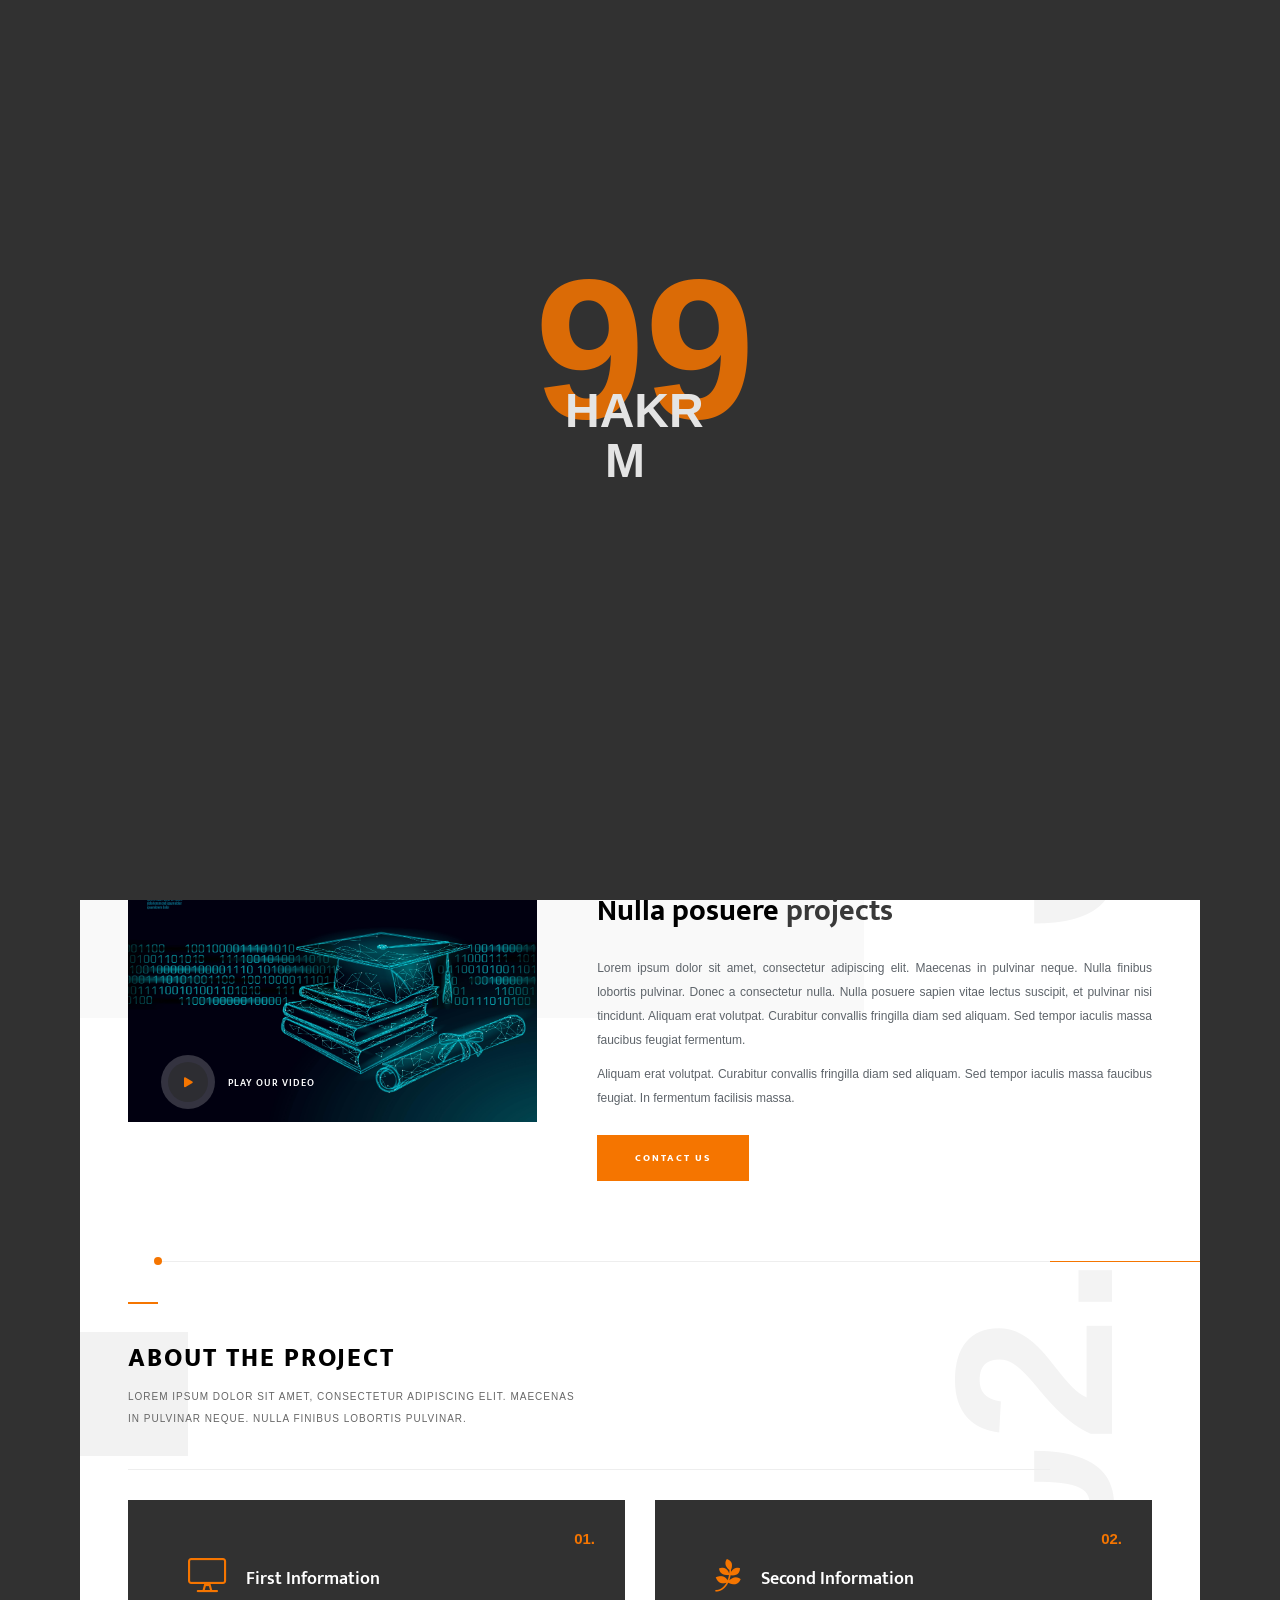
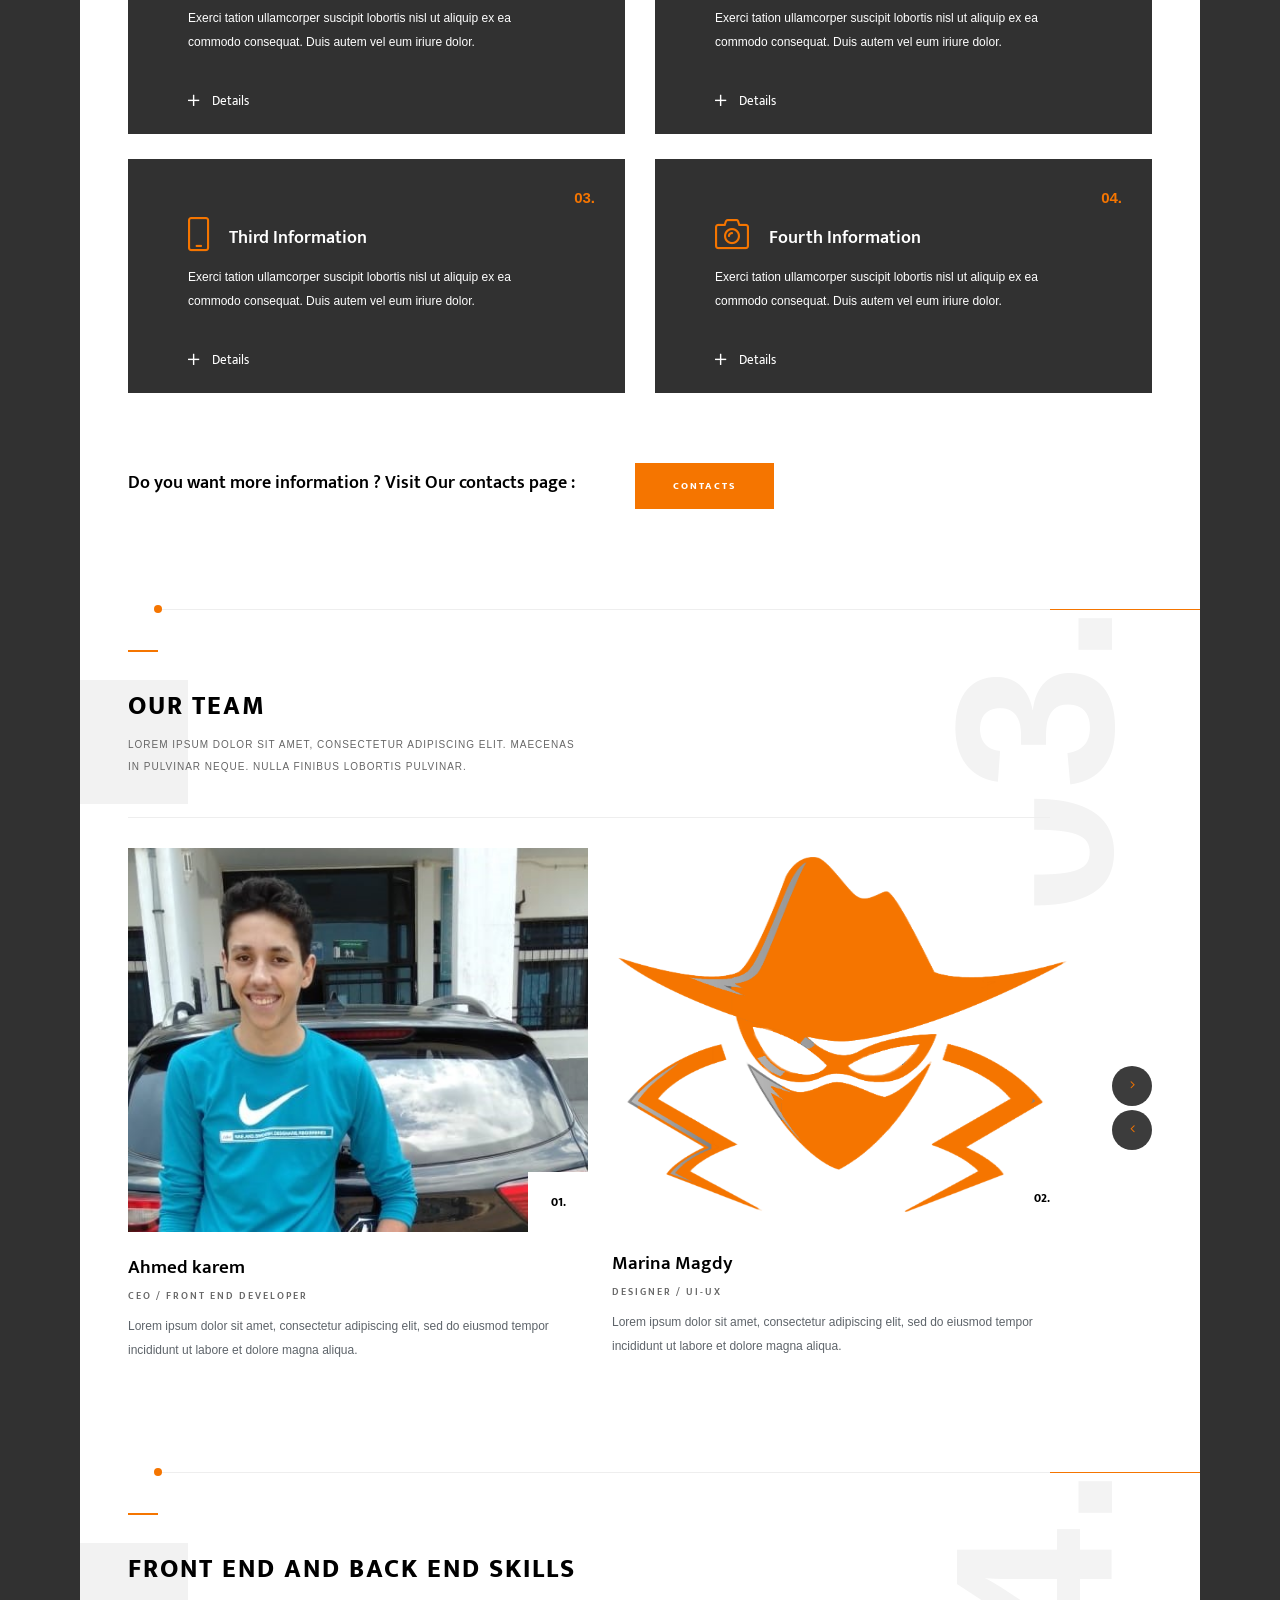
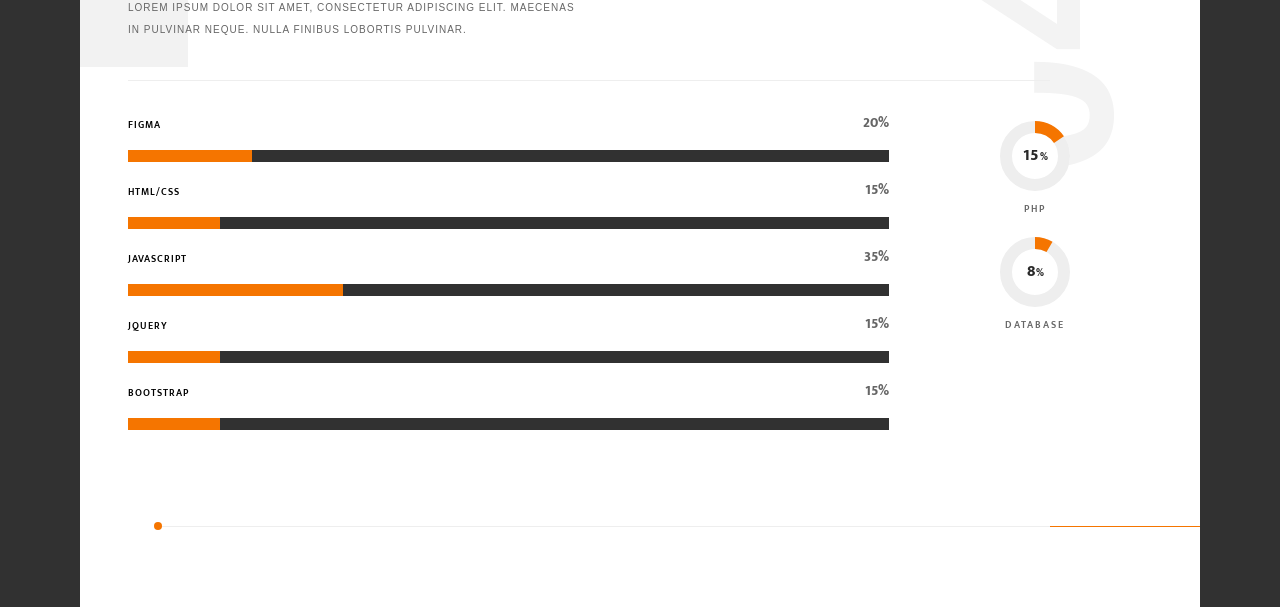
==== about.html @ 306ebce0 "Add files via upload" ====
<!DOCTYPE HTML>
<html lang="en">
    <head>
        <meta charset="UTF-8">
        
        <title>HAKR-M - About</title>
        
        <meta name="viewport" content="width=device-width, initial-scale=1.0, minimum-scale=1.0, maximum-scale=1.0, user-scalable=no">
        
        <meta name="robots" content="index, follow"/>
        
        <meta name="keywords" content=""/>
        
        <meta name="description" content=""/>
        
        <link type="text/css" rel="stylesheet" href="css/plugins.css">
        
        <link type="text/css" rel="stylesheet" href="css/style.css">
        
        <link type="text/css" rel="stylesheet" href="css/color.css">
        
        <link rel="shortcut icon" href="images/logomain.png">
    </head>
    <body>
        <div class="loader">
            <div class="loading-text-container "><span class="loading-text">HAKR<strong>&nbsp;&nbsp;&nbsp;M</strong></span> <span class="loader_count">0</span></div>
            <div class="loader-anim"></div>
            <div class="loader-anim2 color-bg"></div>
        </div>
        <div id="main">
            <header class="main-header">
                <a href="index.html" class="ajax logo-holder"><img src="images/LOGOUP.png" alt=""></a>
                <div class="nav-button but-hol">
                    <span  class="ncs"></span>
                    <span class="nos"></span>
                    <span class="nbs"></span>
                    <div class="menu-button-text">Menu</div>
                </div>
                <div class="header-contacts">
                    <ul>
                        <li><span>01. Call </span> <a href="tel:+201128120374">+201128120374</a></li>
                        <li><span>02. Write </span> <a href="mailto:name@gmail.com">hakrm@gmail.com</a></li>
                    </ul>
                    <a href="contacts.html" class="ajax contacts-btn">Get in touch</a>
                </div>
            </header>
            <aside class="left-header">
                <span class="lh_dec color-bg"></span>
                <div class="left-header_social">
                    <ul >
                        <li><a href="#" target="_blank"><i class="fab fa-facebook-f"></i></a></li>
                        <li><a href="#" target="_blank"><i class="fab fa-instagram"></i></a></li>
                        <li><a href="#" target="_blank"><i class="fab fa-twitter"></i></a></li>
                        <li><a href="#" target="_blank"><i class="fab fa-whatsapp"></i></a></li>
                    </ul>
                </div>
            </aside>
            <div class="share-btn showshare color-bg"><span>Share <i class="fal fa-plus"></i></span></div>
            <div class="hc_dec_color">
                <div class="page-subtitle"><span></span></div>
            </div>
            <div id="wrapper">
                <div class="nav-holder">
                    <div class="nav-holder-wrap but-hol">
                        <div class="nav-container fl-wrap">
                            <nav class="nav-inner" id="menu">
                                <ul>
                                    <li><a href="index.html">Home</a></li>
                                    <li><a href="about.html" class="act-link">About</a></li>
                                    <li><a href="contacts.html">Contacts</a></li>
                                    <li><a href="log%2520in/login.html">log in</a></li>
                                </ul>
                            </nav>
                        </div>
                        <div class="nav-footer"><span>&#169; HAKRM 2020  /  All rights reserved. </span></div>
                        <div class="nav-holder-wrap_line"></div>
                        <div class="nav-holder-wrap_dec"></div>
                    </div>
                </div>
                <div class="nav-overlay"></div> 
                <div class="content"  data-pagetitle="about HAKR-M">
                    <div class="page-scroll-nav">
                        <nav class="scroll-init page-scroll-nav_wrap">
                            <ul class="no-list-style init_hidden_filter">
                                <li><a class="scroll-link fbgs act-sec" href="#sec1" data-bgtext="01"><span>About</span></a></li>
                                <li><a class="scroll-link fbgs" href="#sec2" data-bgtext="02"><span>Project</span></a></li>
                                <li><a class="scroll-link fbgs" href="#sec3" data-bgtext="03"><span>Team</span></a></li>
                                <li><a class="scroll-link fbgs" href="#sec4" data-bgtext="04"><span>Skills</span></a></li>
                            </ul>
                            <div class="psn_button act-filter"><i class="fal fa-sort"></i> FIlter </div>
                        </nav>
                    </div>                
                    <div class="hero-section-dec color-bg">
                        <div class="progress-indicator">
                            <svg xmlns="http://www.w3.org/2000/svg"
                                viewBox="-1 -1 34 34">
                                <circle cx="16" cy="16" r="15.9155" class="progress-bar__background" />
                                <circle cx="16" cy="16" r="15.9155" class="progress-bar__progress js-progress-bar" />
                            </svg>
                        </div>
                    </div>
                    <div class="fixed-column-wrap">
                        <div class="pr-bg"></div>
                        <div class="fixed-column-wrap-content">
                            <div class="slideshow-container">
                                <div class="slideshow-container_wrap fl-wrap full-height">
                                    <div class="swiper-container">
                                        <div class="swiper-wrapper">
                                            <div class="swiper-slide">
                                                <div class="ms-item_fs fl-wrap">
                                                    <div class="bg par-elem"  data-bg="images/Back/1.jpg"  ></div>
                                                </div>
                                            </div>
                                            <div class="swiper-slide ">
                                                <div class="ms-item_fs fl-wrap">
                                                    <div class="bg par-elem"  data-bg="images/Back/2.jpg"></div>
                                                </div>
                                            </div>
                                            <div class="swiper-slide">
                                                <div class="ms-item_fs fl-wrap">
                                                    <div class="bg par-elem"  data-bg="images/Back/3.jpg"></div>
                                                </div>
                                            </div>
                                        </div>
                                    </div>
                                </div>
                            </div>
                            <div class="overlay"></div>
                            <div class="progress-bar-wrap bot-element">
                                <div class="progress-bar"></div>
                            </div>
                            <div class="fixed-column-wrap_title first-tile_load">
                                <h2>About<br> HAKR-M</h2>
                                <p>Lorem ipsum dolor sit amet, consectetur adipiscing elit. Maecenas in pulvinar neque. Nulla finibus lobortis pulvinar.</p>
                            </div>
                            <div class="fixed-column-dec"></div>
                            <div class="scroll-notifer">Scroll Down  </div>
                            <div class="section-counter">
                                <div class="sc_current"><span>01</span></div>
                                <div class="sc_total"></div>
                            </div>
                            <div class="fcwc-pagination fcwc-wrap"></div>
                        </div>                                   
                    </div>
                    <div class="column-wrap">
                        <div class="column-wrap-container fl-wrap">
                            <div class="col-wc_dec"></div>
                            <section class="scroll_sec" id="sec1">
                                <div class="container">
                                    <div class="section-title">
                                        <h3>Some   Words About HAKR-M  </h3>
                                        <p>Lorem ipsum dolor sit amet, consectetur adipiscing elit. Maecenas in pulvinar neque. Nulla finibus lobortis pulvinar.  </p>
                                    </div>
                                    <div class="row">
                                        <div class="col-sm-5">
                                            <div class="dec-img   fl-wrap">
                                                <img src="images/Back/1.jpg" class="respimg" alt="">
                                                <a class="video_link image-popup" href="https://youtu.be/vxvva4Rbt2M"><i class="fas fa-play"></i><span>Play Our video</span></a>
                                            </div>
                                        </div>
                                        <div class="col-sm-7">
                                            <div class="main-about fl-wrap">
                                                <h2>Lorem ipsum dolor sit amet, consectetur <br><span> Nulla posuere</span>  projects</h2>
                                                <p>Lorem ipsum dolor sit amet, consectetur adipiscing elit. Maecenas in pulvinar neque. Nulla finibus lobortis pulvinar. Donec a consectetur nulla. Nulla posuere sapien vitae lectus suscipit, et pulvinar nisi tincidunt. Aliquam erat volutpat. Curabitur convallis fringilla diam sed aliquam. Sed tempor iaculis massa faucibus feugiat fermentum.</p>
                                                <p> Aliquam erat volutpat. Curabitur convallis fringilla diam sed aliquam. Sed tempor iaculis massa faucibus feugiat. In fermentum facilisis massa.</p>
                                                <a href="contacts.html" class="btn ajax  color-bg  fl-btn"><span>Contact Us</span></a>
                                            </div>
                                        </div>
                                    </div>
                                </div>
                                <div class="section-number"> <span>0</span>1. </div>
                            </section>
                            <div class="section-separator fl-wrap"><span></span></div>
                            <section class="scroll_sec" id="sec2">
                                <div class="container">
                                    <div class="section-title">
                                        <h3>About The Project</h3>
                                        <p>Lorem ipsum dolor sit amet, consectetur adipiscing elit. Maecenas in pulvinar neque. Nulla finibus lobortis pulvinar.  </p>
                                    </div>
                                    <div class="process-wrap fl-wrap">
                                        <div class="row">
                                            <div class=" col-sm-6">
                                                <div class="process-details">
                                                    <span class="pd-icon">
                                                    <i class="fal fa-desktop"></i>
                                                    </span>
                                                    <h4>First Information</h4>
                                                    <div class="clearfix"></div>
                                                    <p>Exerci tation ullamcorper suscipit lobortis nisl ut aliquip ex ea commodo consequat. Duis autem vel eum iriure dolor.</p>
                                                    <span class="process-numder">01.</span>
                                                    <div class="show-phdc"><i class="fal fa-plus"></i> <span>Details</span></div>
                                                    <div class="proces-details-content">
                                                        <div class="close-hidden_pdc"><i class="fal fa-times"></i></div>
                                                        <div class="proces-details-content-wrap">
                                                            <ul class="pdcw_list fl-wrap">
                                                                <li>Home</li>
                                                                <li>About</li>
                                                                <li>First Information</li>
                                                            </ul>
                                                            <p>Cras mattis iudicium purus sit amet fermentum at nos hinc posthac, sitientis piros afros. Lorem ipsum dolor sit amet, consectetur adipisici elit, petierunt uti sibi concilium totius Galliae in diem sed eius mod tempor incidunt ut labore et dolore magna aliqua. Pellentesque habitant morbi tristique senectus et netus piros labore et dolore magna.</p>
                                                        </div>
                                                    </div>
                                                </div>
                                            </div>
                                            <div class=" col-sm-6">
                                                <div class="process-details">
                                                    <span class="pd-icon">
                                                    <i class="fab fa-pagelines"></i>
                                                    </span>
                                                    <h4>Second Information</h4>
                                                    <div class="clearfix"></div>
                                                    <p>Exerci tation ullamcorper suscipit lobortis nisl ut aliquip ex ea commodo consequat. Duis autem vel eum iriure dolor.</p>
                                                    <span class="process-numder">02.</span>
                                                    <div class="show-phdc"><i class="fal fa-plus"></i> <span>Details</span></div>
                                                    <div class="proces-details-content">
                                                        <div class="close-hidden_pdc"><i class="fal fa-times"></i></div>
                                                        <div class="proces-details-content-wrap">
                                                            <ul class="pdcw_list fl-wrap">
                                                                <li>Home</li>
                                                                <li>About</li>
                                                                <li>Second Information</li>
                                                            </ul>
                                                            <p>Cras mattis iudicium purus sit amet fermentum at nos hinc posthac, sitientis piros afros. Lorem ipsum dolor sit amet, consectetur adipisici elit, petierunt uti sibi concilium totius Galliae in diem sed eius mod tempor incidunt ut labore et dolore magna aliqua. Pellentesque habitant morbi tristique senectus et netus piros labore et dolore magna.</p>
                                                        </div>
                                                    </div>
                                                </div>
                                            </div>
                                            <div class=" col-sm-6">
                                                <div class="process-details">
                                                    <span class="pd-icon">
                                                    <i class="fal fa-mobile-android"></i>
                                                    </span>
                                                    <h4>Third Information</h4>
                                                    <div class="clearfix"></div>
                                                    <p>Exerci tation ullamcorper suscipit lobortis nisl ut aliquip ex ea commodo consequat. Duis autem vel eum iriure dolor.</p>
                                                    <span class="process-numder">03.</span>
                                                    <div class="show-phdc"><i class="fal fa-plus"></i> <span>Details</span></div>
                                                    <div class="proces-details-content">
                                                        <div class="close-hidden_pdc"><i class="fal fa-times"></i></div>
                                                        <div class="proces-details-content-wrap">
                                                            <ul class="pdcw_list fl-wrap">
                                                                <li>Home</li>
                                                                <li>About</li>
                                                                <li>Third Information</li>
                                                            </ul>
                                                            <p>Cras mattis iudicium purus sit amet fermentum at nos hinc posthac, sitientis piros afros. Lorem ipsum dolor sit amet, consectetur adipisici elit, petierunt uti sibi concilium totius Galliae in diem sed eius mod tempor incidunt ut labore et dolore magna aliqua. Pellentesque habitant morbi tristique senectus et netus piros labore et dolore magna.</p>
                                                        </div>
                                                    </div>
                                                </div>
                                            </div>
                                            <div class=" col-sm-6">
                                                <div class="process-details">
                                                    <span class="pd-icon">
                                                    <i class="fal fa-camera-alt"></i>
                                                    </span>
                                                    <h4>Fourth Information</h4>
                                                    <div class="clearfix"></div>
                                                    <p>Exerci tation ullamcorper suscipit lobortis nisl ut aliquip ex ea commodo consequat. Duis autem vel eum iriure dolor.</p>
                                                    <span class="process-numder">04.</span>
                                                    <div class="show-phdc"><i class="fal fa-plus"></i> <span>Details</span></div>
                                                    <div class="proces-details-content">
                                                        <div class="close-hidden_pdc"><i class="fal fa-times"></i></div>
                                                        <div class="proces-details-content-wrap">
                                                            <ul class="pdcw_list fl-wrap">
                                                                <li>Home</li>
                                                                <li>About</li>
                                                                <li>Fourth Information</li>
                                                            </ul>
                                                            <p>Cras mattis iudicium purus sit amet fermentum at nos hinc posthac, sitientis piros afros. Lorem ipsum dolor sit amet, consectetur adipisici elit, petierunt uti sibi concilium totius Galliae in diem sed eius mod tempor incidunt ut labore et dolore magna aliqua. Pellentesque habitant morbi tristique senectus et netus piros labore et dolore magna.</p>
                                                        </div>
                                                    </div>
                                                </div>
                                            </div>
                                        </div>
                                    </div>                                      
                                    <div class="srv-link-text fl-wrap">
                                        <h4>Do you want more information ? Visit Our contacts page :  </h4>
                                        <a href="contacts.html" class="btn ajax color-bg  fl-btn"><span>Contacts</span></a>
                                    </div>
                                </div>
                                <div class="section-number"> <span>0</span>2. </div>
                            </section>
                            <div class="section-separator fl-wrap"><span></span></div>
                            <section class="scroll_sec" id="sec3">
                                <div class="container">
                                    <div class="section-title">
                                        <h3>Our Team</h3>
                                        <p>Lorem ipsum dolor sit amet, consectetur adipiscing elit. Maecenas in pulvinar neque. Nulla finibus lobortis pulvinar.  </p>
                                    </div>
                                    <div class="grid-carousel-wrap fl-wrap">
                                        <div class="grid-carousel fl-wrap">
                                            <div class="swiper-container">
                                                <div class="swiper-wrapper">
                                                    <div class="swiper-slide">
                                                        <div class="team-box">
                                                            <div class="team-photo">
                                                                <div class="overlay"></div>
                                                                <img src="images/team/karem.jpeg" alt="" class="respimg"> 	
                                                                <a href="#" class="team-contact_btn color-bg"><i class="fal fa-envelope"></i></a>
                                                                <div class="team-info-num">01.</div>
                                                                <ul class="team-social">
                                                                    <li><a href="#" target="_blank"><i class="fab fa-facebook-f"></i></a></li>
                                                                    <li><a href="#" target="_blank"><i class="fab fa-instagram"></i></a></li>
                                                                    <li><a href="#" target="_blank"><i class="fab fa-twitter"></i></a></li>
                                                                </ul>
                                                            </div>
                                                            <div class="team-info">
                                                                <h3>Ahmed karem</h3>
                                                                <h4>CEO / Front End Developer</h4>
                                                                <p>Lorem ipsum dolor sit amet, consectetur adipiscing elit, sed do eiusmod tempor incididunt ut labore et dolore magna aliqua.  </p>
                                                            </div>
                                                        </div>
                                                    </div>
                                                    <div class="swiper-slide">
                                                        <div class="team-box">
                                                            <div class="team-photo">
                                                                <div class="overlay"></div>
                                                                <img style="height: 380px;" src="images/team/logomain.png" alt="" class="respimg"> 
                                                                <a href="#" class="team-contact_btn color-bg"><i class="fal fa-envelope"></i></a>
                                                                <div class="team-info-num">02.</div>
                                                                <ul class="team-social">
                                                                    <li><a href="#" target="_blank"><i class="fab fa-facebook-f"></i></a></li>
                                                                    <li><a href="#" target="_blank"><i class="fab fa-instagram"></i></a></li>
                                                                    <li><a href="#" target="_blank"><i class="fab fa-twitter"></i></a></li>
                                                                </ul>
                                                            </div>
                                                            <div class="team-info">
                                                                <h3>Marina Magdy</h3>
                                                                <h4>Designer / UI-Ux</h4>
                                                                <p>Lorem ipsum dolor sit amet, consectetur adipiscing elit, sed do eiusmod tempor incididunt ut labore et dolore magna aliqua.  </p>
                                                            </div>
                                                        </div>
                                                    </div>
                                                    <div class="swiper-slide">
                                                        <div class="team-box">
                                                            <div class="team-photo">
                                                                <div class="overlay"></div>
                                                                <img style="height: 380px;" src="images/team/amr.jpeg" alt="" class="respimg"> 	
                                                                <a href="#" class="team-contact_btn color-bg"><i class="fal fa-envelope"></i></a>
                                                                <div class="team-info-num">03.</div>
                                                                <ul class="team-social">
                                                                    <li><a href="#" target="_blank"><i class="fab fa-facebook-f"></i></a></li>
                                                                    <li><a href="#" target="_blank"><i class="fab fa-instagram"></i></a></li>
                                                                    <li><a href="#" target="_blank"><i class="fab fa-twitter"></i></a></li>
                                                                </ul>
                                                            </div>
                                                            <div class="team-info">
                                                                <h3>Amr ElMeslmany</h3>
                                                                <h4>Developer / Front End Developer</h4>
                                                                <p>Lorem ipsum dolor sit amet, consectetur adipiscing elit, sed do eiusmod tempor incididunt ut labore et dolore magna aliqua.  </p>
                                                            </div>
                                                        </div>
                                                    </div>
                                                    <div class="swiper-slide">
                                                        <div class="team-box">
                                                            <div class="team-photo">
                                                                <div class="overlay"></div>
                                                                <img src="images/team/eid.jpeg" alt="" class="respimg"> 	
                                                                <a href="#" class="team-contact_btn color-bg"><i class="fal fa-envelope"></i></a>
                                                                <div class="team-info-num">03.</div>
                                                                <ul class="team-social">
                                                                    <li><a href="#" target="_blank"><i class="fab fa-facebook-f"></i></a></li>
                                                                    <li><a href="#" target="_blank"><i class="fab fa-instagram"></i></a></li>
                                                                    <li><a href="#" target="_blank"><i class="fab fa-twitter"></i></a></li>
                                                                </ul>
                                                            </div>
                                                            <div class="team-info">
                                                                <h3>Ahmed Eid</h3>
                                                                <h4>Developer / Back End Developer</h4>
                                                                <p>Lorem ipsum dolor sit amet, consectetur adipiscing elit, sed do eiusmod tempor incididunt ut labore et dolore magna aliqua.  </p>
                                                            </div>
                                                        </div>
                                                    </div>
                                                    <div class="swiper-slide">
                                                        <div class="team-box">
                                                            <div class="team-photo">
                                                                <div class="overlay"></div>
                                                                <img style="height: 380px;" src="images/team/logomain.png" alt="" class="respimg"> 	
                                                                <a href="#" class="team-contact_btn color-bg"><i class="fal fa-envelope"></i></a>
                                                                <div class="team-info-num">03.</div>
                                                                <ul class="team-social">
                                                                    <li><a href="#" target="_blank"><i class="fab fa-facebook-f"></i></a></li>
                                                                    <li><a href="#" target="_blank"><i class="fab fa-instagram"></i></a></li>
                                                                    <li><a href="#" target="_blank"><i class="fab fa-twitter"></i></a></li>
                                                                </ul>
                                                            </div>
                                                            <div class="team-info">
                                                                <h3>Mohamed Henidy</h3>
                                                                <h4>Developer / Front End Developer</h4>
                                                                <p>Lorem ipsum dolor sit amet, consectetur adipiscing elit, sed do eiusmod tempor incididunt ut labore et dolore magna aliqua.  </p>
                                                            </div>
                                                        </div>
                                                    </div>  
                                                </div>
                                            </div>
                                        </div>
                                        <div class="gc-slider-cont-wrap">
                                            <div class="gc-slider-cont gc-slider-cont-next"><i class="fal fa-angle-right"></i></div>
                                            <div class="gc-slider-cont gc-slider-cont-prev"><i class="fal fa-angle-left"></i></div>
                                        </div>
                                    </div>
                                </div>
                                <div class="section-number"> <span>0</span>3. </div>
                            </section> 
                            <div class="section-separator fl-wrap"><span></span></div>                    
                            <section class="scroll_sec" id="sec4">
                                <div class="container">
                                    <div class="section-title">
                                        <h3>Front End  and  Back End  Skills</h3>
                                        <p>Lorem ipsum dolor sit amet, consectetur adipiscing elit. Maecenas in pulvinar neque. Nulla finibus lobortis pulvinar.  </p>
                                    </div>
                                    <div class="row">
                                        <div class="col-md-9">
                                            <div class="skillbar-box animaper">
                                                <div class="pr-bg pr-bg-white"></div>
                                                <div class="custom-skillbar-title"><span>Figma</span></div>
                                                <div class="skill-bar-percent">20%</div>
                                                <div class="skillbar-bg" data-percent="20%">
                                                    <div class="custom-skillbar"></div>
                                                </div>
                                                <div class="custom-skillbar-title"><span>HTML/Css</span></div>
                                                <div class="skill-bar-percent">15%</div>
                                                <div class="skillbar-bg" data-percent="15%">
                                                    <div class="custom-skillbar"></div>
                                                </div>
                                                <div class="custom-skillbar-title"><span>JavaScript</span></div>
                                                <div class="skill-bar-percent">35%</div>
                                                <div class="skillbar-bg" data-percent="35%">
                                                    <div class="custom-skillbar"></div>
                                                </div>
                                                <div class="custom-skillbar-title"><span>Jquery</span></div>
                                                <div class="skill-bar-percent">15%</div>
                                                <div class="skillbar-bg" data-percent="15%">
                                                    <div class="custom-skillbar"></div>
                                                </div>
                                                <div class="custom-skillbar-title"><span>Bootstrap</span></div>
                                                <div class="skill-bar-percent">15%</div>
                                                <div class="skillbar-bg" data-percent="15%">
                                                    <div class="custom-skillbar"></div>
                                                </div>
                                            </div>
                                        </div>
                                        <div class="col-md-3">
                                            <div class="piechart-holder animaper" data-skcolor="#F57500">
                                                <div class="piechart">
                                                    <span class="chart" data-percent="65">
                                                    <span class="percent"></span>
                                                    </span>
                                                    <div class="clearfix"></div>
                                                    <h4>PHP</h4>
                                                </div>
                                                <div class="piechart">
                                                    <span class="chart" data-percent="35">
                                                    <span class="percent"></span>
                                                    </span>
                                                    <div class="clearfix"></div>
                                                    <h4>Database</h4>
                                                </div>                                              
                                            </div>
                                        </div>
                                    </div>
                                </div>
                                <div class="section-number"> <span>0</span>4. </div>
                            </section>
                            <div class="section-separator fl-wrap"><span></span></div>                 
                        </div>         
                    </div> 
                    <div class="to-top-btn to-top"><i class="fal fa-long-arrow-up"></i></div>
                </div>
                <div class="hero-scroll-down-notifer">
                    <div class="scroll-down-wrap ">
                        <div class="mousey">
                            <div class="scroller"></div>
                        </div>
                    </div>
                    <i class="far fa-angle-down"></i>
                </div>
                <div class="share-wrapper">
                    <div class="close-share-btn"><i class="fal fa-long-arrow-left"></i></div>
                    <div class="share-container fl-wrap  isShare"></div>
                </div>					
            </div>
            <div class="element">
                <div class="element-item"></div>
            </div>
        </div>
        <script   src="js/jquery.min.js"></script>
        <script   src="js/plugins.js"></script>
        <script   src="js/scripts.js"></script>
    </body>
</html>
---- css/plugins.css ----
@charset "utf-8";

html,body,div,span,applet,object,iframe,h1,h2,h3,h4,h5,h6,p,blockquote,pre,a,abbr,acronym,address,big,cite,code,del,dfn,em,font,img,ins,kbd,q,s,samp,small,strike,strong,sub,sup,tt,var,dl,dt,dd,ol,ul,li,fieldset,form,label,legend,table,caption,tbody,tfoot,thead,tr,th,td{border:none;outline:0;font-weight:inherit;font-style:inherit;font-size:100%;font-family:inherit;vertical-align:baseline;text-decoration:none;margin:0;padding:0;}
table{border-collapse:separate;border-spacing:0}
blockquote:before,blockquote:after,q:before,q:after{content:""}
*{margin:0;padding:0;-webkit-box-sizing: border-box;-moz-box-sizing: border-box;box-sizing: border-box;}
article, aside, details, figcaption, figure, footer, header, hgroup, menu, nav, section {display: block; }								  
ol, ul { list-style: none;}
blockquote, q { quotes: none;}
:focus { outline: 0;}
table { border-collapse: collapse; border-spacing: 0;}
img { border: 0; -ms-interpolation-mode: bicubic; vertical-align: middle; }
a{text-decoration:none; position:relative; color:#000;}
audio,video,canvas {max-width: 100%;}
/*!  Bootstrap Grid  */
 @media (min-width:768px){.container{width:750px}}@media (min-width:992px){.container{width:970px}}@media (min-width:1064px){.container{width:1170px}}.container-fluid{margin-right:auto;margin-left:auto;padding-left:15px;padding-right:15px}.row{margin-left:-15px;margin-right:-15px}.col-xs-1, .col-sm-1, .col-md-1, .col-lg-1, .col-xs-2, .col-sm-2, .col-md-2, .col-lg-2, .col-xs-3, .col-sm-3, .col-md-3, .col-lg-3, .col-xs-4, .col-sm-4, .col-md-4, .col-lg-4, .col-xs-5, .col-sm-5, .col-md-5, .col-lg-5, .col-xs-6, .col-sm-6, .col-md-6, .col-lg-6, .col-xs-7, .col-sm-7, .col-md-7, .col-lg-7, .col-xs-8, .col-sm-8, .col-md-8, .col-lg-8, .col-xs-9, .col-sm-9, .col-md-9, .col-lg-9, .col-xs-10, .col-sm-10, .col-md-10, .col-lg-10, .col-xs-11, .col-sm-11, .col-md-11, .col-lg-11, .col-xs-12, .col-sm-12, .col-md-12, .col-lg-12{position:relative;min-height:1px;padding-left:15px;padding-right:15px}.col-xs-1, .col-xs-2, .col-xs-3, .col-xs-4, .col-xs-5, .col-xs-6, .col-xs-7, .col-xs-8, .col-xs-9, .col-xs-10, .col-xs-11, .col-xs-12{float:left}.col-xs-12{width:100%}.col-xs-11{width:91.66666667%}.col-xs-10{width:83.33333333%}.col-xs-9{width:75%}.col-xs-8{width:66.66666667%}.col-xs-7{width:58.33333333%}.col-xs-6{width:50%}.col-xs-5{width:41.66666667%}.col-xs-4{width:33.33333333%}.col-xs-3{width:25%}.col-xs-2{width:16.66666667%}.col-xs-1{width:8.33333333%}.col-xs-pull-12{right:100%}.col-xs-pull-11{right:91.66666667%}.col-xs-pull-10{right:83.33333333%}.col-xs-pull-9{right:75%}.col-xs-pull-8{right:66.66666667%}.col-xs-pull-7{right:58.33333333%}.col-xs-pull-6{right:50%}.col-xs-pull-5{right:41.66666667%}.col-xs-pull-4{right:33.33333333%}.col-xs-pull-3{right:25%}.col-xs-pull-2{right:16.66666667%}.col-xs-pull-1{right:8.33333333%}.col-xs-pull-0{right:auto}.col-xs-push-12{left:100%}.col-xs-push-11{left:91.66666667%}.col-xs-push-10{left:83.33333333%}.col-xs-push-9{left:75%}.col-xs-push-8{left:66.66666667%}.col-xs-push-7{left:58.33333333%}.col-xs-push-6{left:50%}.col-xs-push-5{left:41.66666667%}.col-xs-push-4{left:33.33333333%}.col-xs-push-3{left:25%}.col-xs-push-2{left:16.66666667%}.col-xs-push-1{left:8.33333333%}.col-xs-push-0{left:auto}.col-xs-offset-12{margin-left:100%}.col-xs-offset-11{margin-left:91.66666667%}.col-xs-offset-10{margin-left:83.33333333%}.col-xs-offset-9{margin-left:75%}.col-xs-offset-8{margin-left:66.66666667%}.col-xs-offset-7{margin-left:58.33333333%}.col-xs-offset-6{margin-left:50%}.col-xs-offset-5{margin-left:41.66666667%}.col-xs-offset-4{margin-left:33.33333333%}.col-xs-offset-3{margin-left:25%}.col-xs-offset-2{margin-left:16.66666667%}.col-xs-offset-1{margin-left:8.33333333%}.col-xs-offset-0{margin-left:0}@media (min-width:768px){.col-sm-1, .col-sm-2, .col-sm-3, .col-sm-4, .col-sm-5, .col-sm-6, .col-sm-7, .col-sm-8, .col-sm-9, .col-sm-10, .col-sm-11, .col-sm-12{float:left}.col-sm-12{width:100%}.col-sm-11{width:91.66666667%}.col-sm-10{width:83.33333333%}.col-sm-9{width:75%}.col-sm-8{width:66.66666667%}.col-sm-7{width:58.33333333%}.col-sm-6{width:50%}.col-sm-5{width:41.66666667%}.col-sm-4{width:33.33333333%}.col-sm-3{width:25%}.col-sm-2{width:16.66666667%}.col-sm-1{width:8.33333333%}.col-sm-pull-12{right:100%}.col-sm-pull-11{right:91.66666667%}.col-sm-pull-10{right:83.33333333%}.col-sm-pull-9{right:75%}.col-sm-pull-8{right:66.66666667%}.col-sm-pull-7{right:58.33333333%}.col-sm-pull-6{right:50%}.col-sm-pull-5{right:41.66666667%}.col-sm-pull-4{right:33.33333333%}.col-sm-pull-3{right:25%}.col-sm-pull-2{right:16.66666667%}.col-sm-pull-1{right:8.33333333%}.col-sm-pull-0{right:auto}.col-sm-push-12{left:100%}.col-sm-push-11{left:91.66666667%}.col-sm-push-10{left:83.33333333%}.col-sm-push-9{left:75%}.col-sm-push-8{left:66.66666667%}.col-sm-push-7{left:58.33333333%}.col-sm-push-6{left:50%}.col-sm-push-5{left:41.66666667%}.col-sm-push-4{left:33.33333333%}.col-sm-push-3{left:25%}.col-sm-push-2{left:16.66666667%}.col-sm-push-1{left:8.33333333%}.col-sm-push-0{left:auto}.col-sm-offset-12{margin-left:100%}.col-sm-offset-11{margin-left:91.66666667%}.col-sm-offset-10{margin-left:83.33333333%}.col-sm-offset-9{margin-left:75%}.col-sm-offset-8{margin-left:66.66666667%}.col-sm-offset-7{margin-left:58.33333333%}.col-sm-offset-6{margin-left:50%}.col-sm-offset-5{margin-left:41.66666667%}.col-sm-offset-4{margin-left:33.33333333%}.col-sm-offset-3{margin-left:25%}.col-sm-offset-2{margin-left:16.66666667%}.col-sm-offset-1{margin-left:8.33333333%}.col-sm-offset-0{margin-left:0}}@media (min-width:1064px){.col-md-1, .col-md-2, .col-md-3, .col-md-4, .col-md-5, .col-md-6, .col-md-7, .col-md-8, .col-md-9, .col-md-10, .col-md-11, .col-md-12{float:left}.col-md-12{width:100%}.col-md-11{width:91.66666667%}.col-md-10{width:83.33333333%}.col-md-9{width:75%}.col-md-8{width:66.66666667%}.col-md-7{width:58.33333333%}.col-md-6{width:50%}.col-md-5{width:41.66666667%}.col-md-4{width:33.33333333%}.col-md-3{width:25%}.col-md-2{width:16.66666667%}.col-md-1{width:8.33333333%}.col-md-pull-12{right:100%}.col-md-pull-11{right:91.66666667%}.col-md-pull-10{right:83.33333333%}.col-md-pull-9{right:75%}.col-md-pull-8{right:66.66666667%}.col-md-pull-7{right:58.33333333%}.col-md-pull-6{right:50%}.col-md-pull-5{right:41.66666667%}.col-md-pull-4{right:33.33333333%}.col-md-pull-3{right:25%}.col-md-pull-2{right:16.66666667%}.col-md-pull-1{right:8.33333333%}.col-md-pull-0{right:auto}.col-md-push-12{left:100%}.col-md-push-11{left:91.66666667%}.col-md-push-10{left:83.33333333%}.col-md-push-9{left:75%}.col-md-push-8{left:66.66666667%}.col-md-push-7{left:58.33333333%}.col-md-push-6{left:50%}.col-md-push-5{left:41.66666667%}.col-md-push-4{left:33.33333333%}.col-md-push-3{left:25%}.col-md-push-2{left:16.66666667%}.col-md-push-1{left:8.33333333%}.col-md-push-0{left:auto}.col-md-offset-12{margin-left:100%}.col-md-offset-11{margin-left:91.66666667%}.col-md-offset-10{margin-left:83.33333333%}.col-md-offset-9{margin-left:75%}.col-md-offset-8{margin-left:66.66666667%}.col-md-offset-7{margin-left:58.33333333%}.col-md-offset-6{margin-left:50%}.col-md-offset-5{margin-left:41.66666667%}.col-md-offset-4{margin-left:33.33333333%}.col-md-offset-3{margin-left:25%}.col-md-offset-2{margin-left:16.66666667%}.col-md-offset-1{margin-left:8.33333333%}.col-md-offset-0{margin-left:0}}@media (min-width:1200px){.col-lg-1, .col-lg-2, .col-lg-3, .col-lg-4, .col-lg-5, .col-lg-6, .col-lg-7, .col-lg-8, .col-lg-9, .col-lg-10, .col-lg-11, .col-lg-12{float:left}.col-lg-12{width:100%}.col-lg-11{width:91.66666667%}.col-lg-10{width:83.33333333%}.col-lg-9{width:75%}.col-lg-8{width:66.66666667%}.col-lg-7{width:58.33333333%}.col-lg-6{width:50%}.col-lg-5{width:41.66666667%}.col-lg-4{width:33.33333333%}.col-lg-3{width:25%}.col-lg-2{width:16.66666667%}.col-lg-1{width:8.33333333%}.col-lg-pull-12{right:100%}.col-lg-pull-11{right:91.66666667%}.col-lg-pull-10{right:83.33333333%}.col-lg-pull-9{right:75%}.col-lg-pull-8{right:66.66666667%}.col-lg-pull-7{right:58.33333333%}.col-lg-pull-6{right:50%}.col-lg-pull-5{right:41.66666667%}.col-lg-pull-4{right:33.33333333%}.col-lg-pull-3{right:25%}.col-lg-pull-2{right:16.66666667%}.col-lg-pull-1{right:8.33333333%}.col-lg-pull-0{right:auto}.col-lg-push-12{left:100%}.col-lg-push-11{left:91.66666667%}.col-lg-push-10{left:83.33333333%}.col-lg-push-9{left:75%}.col-lg-push-8{left:66.66666667%}.col-lg-push-7{left:58.33333333%}.col-lg-push-6{left:50%}.col-lg-push-5{left:41.66666667%}.col-lg-push-4{left:33.33333333%}.col-lg-push-3{left:25%}.col-lg-push-2{left:16.66666667%}.col-lg-push-1{left:8.33333333%}.col-lg-push-0{left:auto}.col-lg-offset-12{margin-left:100%}.col-lg-offset-11{margin-left:91.66666667%}.col-lg-offset-10{margin-left:83.33333333%}.col-lg-offset-9{margin-left:75%}.col-lg-offset-8{margin-left:66.66666667%}.col-lg-offset-7{margin-left:58.33333333%}.col-lg-offset-6{margin-left:50%}.col-lg-offset-5{margin-left:41.66666667%}.col-lg-offset-4{margin-left:33.33333333%}.col-lg-offset-3{margin-left:25%}.col-lg-offset-2{margin-left:16.66666667%}.col-lg-offset-1{margin-left:8.33333333%}.col-lg-offset-0{margin-left:0}}.clearfix:before,.clearfix:after,.container:before,.container:after,.container-fluid:before,.container-fluid:after,.row:before,.row:after{content:" ";display:table}.clearfix:after,.container:after,.container-fluid:after,.row:after{clear:both}.center-block{display:block;margin-left:auto;margin-right:auto}.pull-right{float:right !important}.pull-left{float:left !important}.hide{display:none !important}.show{display:block !important}.invisible{visibility:hidden}.text-hide{font:0/0 a;color:transparent;text-shadow:none;background-color:transparent;border:0}.hidden{display:none !important;visibility:hidden !important}.affix{position:fixed}@-ms-viewport{width:device-width}.visible-xs,.visible-sm,.visible-md,.visible-lg{display:none !important}.visible-xs-block,.visible-xs-inline,.visible-xs-inline-block,.visible-sm-block,.visible-sm-inline,.visible-sm-inline-block,.visible-md-block,.visible-md-inline,.visible-md-inline-block,.visible-lg-block,.visible-lg-inline,.visible-lg-inline-block{display:none !important}@media (max-width:767px){.visible-xs{display:block !important}table.visible-xs{display:table}tr.visible-xs{display:table-row !important}th.visible-xs,td.visible-xs{display:table-cell !important}}@media (max-width:767px){.visible-xs-block{display:block !important}}@media (max-width:767px){.visible-xs-inline{display:inline !important}}@media (max-width:767px){.visible-xs-inline-block{display:inline-block !important}}@media (min-width:768px) and (max-width:991px){.visible-sm{display:block !important}table.visible-sm{display:table}tr.visible-sm{display:table-row !important}th.visible-sm,td.visible-sm{display:table-cell !important}}@media (min-width:768px) and (max-width:991px){.visible-sm-block{display:block !important}}@media (min-width:768px) and (max-width:991px){.visible-sm-inline{display:inline !important}}@media (min-width:768px) and (max-width:991px){.visible-sm-inline-block{display:inline-block !important}}@media (min-width:992px) and (max-width:1199px){.visible-md{display:block !important}table.visible-md{display:table}tr.visible-md{display:table-row !important}th.visible-md,td.visible-md{display:table-cell !important}}@media (min-width:992px) and (max-width:1199px){.visible-md-block{display:block !important}}@media (min-width:992px) and (max-width:1199px){.visible-md-inline{display:inline !important}}@media (min-width:992px) and (max-width:1199px){.visible-md-inline-block{display:inline-block !important}}@media (min-width:1200px){.visible-lg{display:block !important}table.visible-lg{display:table}tr.visible-lg{display:table-row !important}th.visible-lg,td.visible-lg{display:table-cell !important}}@media (min-width:1200px){.visible-lg-block{display:block !important}}@media (min-width:1200px){.visible-lg-inline{display:inline !important}}@media (min-width:1200px){.visible-lg-inline-block{display:inline-block !important}}@media (max-width:767px){.hidden-xs{display:none !important}}@media (min-width:768px) and (max-width:991px){.hidden-sm{display:none !important}}@media (min-width:992px) and (max-width:1199px){.hidden-md{display:none !important}}@media (min-width:1200px){.hidden-lg{display:none !important}}.visible-print{display:none !important}@media print{.visible-print{display:block !important}table.visible-print{display:table}tr.visible-print{display:table-row !important}th.visible-print,td.visible-print{display:table-cell !important}}.visible-print-block{display:none !important}@media print{.visible-print-block{display:block !important}}.visible-print-inline{display:none !important}@media print{.visible-print-inline{display:inline !important}}.visible-print-inline-block{display:none !important}@media print{.visible-print-inline-block{display:inline-block !important}}@media print{.hidden-print{display:none !important}}


.fa,.fab,.fad,.fal,.far,.fas{-moz-osx-font-smoothing:grayscale;-webkit-font-smoothing:antialiased;display:inline-block;font-style:normal;font-variant:normal;text-rendering:auto;line-height:1}.fa-lg{font-size:1.33333em;line-height:.75em;vertical-align:-.0667em}.fa-xs{font-size:.75em}.fa-sm{font-size:.875em}.fa-1x{font-size:1em}.fa-2x{font-size:2em}.fa-3x{font-size:3em}.fa-4x{font-size:4em}.fa-5x{font-size:5em}.fa-6x{font-size:6em}.fa-7x{font-size:7em}.fa-8x{font-size:8em}.fa-9x{font-size:9em}.fa-10x{font-size:10em}.fa-fw{text-align:center;width:1.25em}.fa-ul{list-style-type:none;margin-left:2.5em;padding-left:0}.fa-ul>li{position:relative}.fa-li{left:-2em;position:absolute;text-align:center;width:2em;line-height:inherit}.fa-border{border:.08em solid #eee;border-radius:.1em;padding:.2em .25em .15em}.fa-pull-left{float:left}.fa-pull-right{float:right}.fa.fa-pull-left,.fab.fa-pull-left,.fal.fa-pull-left,.far.fa-pull-left,.fas.fa-pull-left{margin-right:.3em}.fa.fa-pull-right,.fab.fa-pull-right,.fal.fa-pull-right,.far.fa-pull-right,.fas.fa-pull-right{margin-left:.3em}.fa-spin{-webkit-animation:fa-spin 2s linear infinite;animation:fa-spin 2s linear infinite}.fa-pulse{-webkit-animation:fa-spin 1s steps(8) infinite;animation:fa-spin 1s steps(8) infinite}@-webkit-keyframes fa-spin{0%{-webkit-transform:rotate(0deg);transform:rotate(0deg)}to{-webkit-transform:rotate(1turn);transform:rotate(1turn)}}@keyframes fa-spin{0%{-webkit-transform:rotate(0deg);transform:rotate(0deg)}to{-webkit-transform:rotate(1turn);transform:rotate(1turn)}}.fa-rotate-90{-ms-filter:"progid:DXImageTransform.Microsoft.BasicImage(rotation=1)";-webkit-transform:rotate(90deg);transform:rotate(90deg)}.fa-rotate-180{-ms-filter:"progid:DXImageTransform.Microsoft.BasicImage(rotation=2)";-webkit-transform:rotate(180deg);transform:rotate(180deg)}.fa-rotate-270{-ms-filter:"progid:DXImageTransform.Microsoft.BasicImage(rotation=3)";-webkit-transform:rotate(270deg);transform:rotate(270deg)}.fa-flip-horizontal{-ms-filter:"progid:DXImageTransform.Microsoft.BasicImage(rotation=0, mirror=1)";-webkit-transform:scaleX(-1);transform:scaleX(-1)}.fa-flip-vertical{-webkit-transform:scaleY(-1);transform:scaleY(-1)}.fa-flip-both,.fa-flip-horizontal.fa-flip-vertical,.fa-flip-vertical{-ms-filter:"progid:DXImageTransform.Microsoft.BasicImage(rotation=2, mirror=1)"}.fa-flip-both,.fa-flip-horizontal.fa-flip-vertical{-webkit-transform:scale(-1);transform:scale(-1)}:root .fa-flip-both,:root .fa-flip-horizontal,:root .fa-flip-vertical,:root .fa-rotate-90,:root .fa-rotate-180,:root .fa-rotate-270{-webkit-filter:none;filter:none}.fa-stack{display:inline-block;height:2em;line-height:2em;position:relative;vertical-align:middle;width:2.5em}.fa-stack-1x,.fa-stack-2x{left:0;position:absolute;text-align:center;width:100%}.fa-stack-1x{line-height:inherit}.fa-stack-2x{font-size:2em}.fa-inverse{color:#fff}.fa-500px:before{content:"\f26e"}.fa-abacus:before{content:"\f640"}.fa-accessible-icon:before{content:"\f368"}.fa-accusoft:before{content:"\f369"}.fa-acorn:before{content:"\f6ae"}.fa-acquisitions-incorporated:before{content:"\f6af"}.fa-ad:before{content:"\f641"}.fa-address-book:before{content:"\f2b9"}.fa-address-card:before{content:"\f2bb"}.fa-adjust:before{content:"\f042"}.fa-adn:before{content:"\f170"}.fa-adobe:before{content:"\f778"}.fa-adversal:before{content:"\f36a"}.fa-affiliatetheme:before{content:"\f36b"}.fa-air-conditioner:before{content:"\f8f4"}.fa-air-freshener:before{content:"\f5d0"}.fa-airbnb:before{content:"\f834"}.fa-alarm-clock:before{content:"\f34e"}.fa-alarm-exclamation:before{content:"\f843"}.fa-alarm-plus:before{content:"\f844"}.fa-alarm-snooze:before{content:"\f845"}.fa-album:before{content:"\f89f"}.fa-album-collection:before{content:"\f8a0"}.fa-algolia:before{content:"\f36c"}.fa-alicorn:before{content:"\f6b0"}.fa-alien:before{content:"\f8f5"}.fa-alien-monster:before{content:"\f8f6"}.fa-align-center:before{content:"\f037"}.fa-align-justify:before{content:"\f039"}.fa-align-left:before{content:"\f036"}.fa-align-right:before{content:"\f038"}.fa-align-slash:before{content:"\f846"}.fa-alipay:before{content:"\f642"}.fa-allergies:before{content:"\f461"}.fa-amazon:before{content:"\f270"}.fa-amazon-pay:before{content:"\f42c"}.fa-ambulance:before{content:"\f0f9"}.fa-american-sign-language-interpreting:before{content:"\f2a3"}.fa-amilia:before{content:"\f36d"}.fa-amp-guitar:before{content:"\f8a1"}.fa-analytics:before{content:"\f643"}.fa-anchor:before{content:"\f13d"}.fa-android:before{content:"\f17b"}.fa-angel:before{content:"\f779"}.fa-angellist:before{content:"\f209"}.fa-angle-double-down:before{content:"\f103"}.fa-angle-double-left:before{content:"\f100"}.fa-angle-double-right:before{content:"\f101"}.fa-angle-double-up:before{content:"\f102"}.fa-angle-down:before{content:"\f107"}.fa-angle-left:before{content:"\f104"}.fa-angle-right:before{content:"\f105"}.fa-angle-up:before{content:"\f106"}.fa-angry:before{content:"\f556"}.fa-angrycreative:before{content:"\f36e"}.fa-angular:before{content:"\f420"}.fa-ankh:before{content:"\f644"}.fa-app-store:before{content:"\f36f"}.fa-app-store-ios:before{content:"\f370"}.fa-apper:before{content:"\f371"}.fa-apple:before{content:"\f179"}.fa-apple-alt:before{content:"\f5d1"}.fa-apple-crate:before{content:"\f6b1"}.fa-apple-pay:before{content:"\f415"}.fa-archive:before{content:"\f187"}.fa-archway:before{content:"\f557"}.fa-arrow-alt-circle-down:before{content:"\f358"}.fa-arrow-alt-circle-left:before{content:"\f359"}.fa-arrow-alt-circle-right:before{content:"\f35a"}.fa-arrow-alt-circle-up:before{content:"\f35b"}.fa-arrow-alt-down:before{content:"\f354"}.fa-arrow-alt-from-bottom:before{content:"\f346"}.fa-arrow-alt-from-left:before{content:"\f347"}.fa-arrow-alt-from-right:before{content:"\f348"}.fa-arrow-alt-from-top:before{content:"\f349"}.fa-arrow-alt-left:before{content:"\f355"}.fa-arrow-alt-right:before{content:"\f356"}.fa-arrow-alt-square-down:before{content:"\f350"}.fa-arrow-alt-square-left:before{content:"\f351"}.fa-arrow-alt-square-right:before{content:"\f352"}.fa-arrow-alt-square-up:before{content:"\f353"}.fa-arrow-alt-to-bottom:before{content:"\f34a"}.fa-arrow-alt-to-left:before{content:"\f34b"}.fa-arrow-alt-to-right:before{content:"\f34c"}.fa-arrow-alt-to-top:before{content:"\f34d"}.fa-arrow-alt-up:before{content:"\f357"}.fa-arrow-circle-down:before{content:"\f0ab"}.fa-arrow-circle-left:before{content:"\f0a8"}.fa-arrow-circle-right:before{content:"\f0a9"}.fa-arrow-circle-up:before{content:"\f0aa"}.fa-arrow-down:before{content:"\f063"}.fa-arrow-from-bottom:before{content:"\f342"}.fa-arrow-from-left:before{content:"\f343"}.fa-arrow-from-right:before{content:"\f344"}.fa-arrow-from-top:before{content:"\f345"}.fa-arrow-left:before{content:"\f060"}.fa-arrow-right:before{content:"\f061"}.fa-arrow-square-down:before{content:"\f339"}.fa-arrow-square-left:before{content:"\f33a"}.fa-arrow-square-right:before{content:"\f33b"}.fa-arrow-square-up:before{content:"\f33c"}.fa-arrow-to-bottom:before{content:"\f33d"}.fa-arrow-to-left:before{content:"\f33e"}.fa-arrow-to-right:before{content:"\f340"}.fa-arrow-to-top:before{content:"\f341"}.fa-arrow-up:before{content:"\f062"}.fa-arrows:before{content:"\f047"}.fa-arrows-alt:before{content:"\f0b2"}.fa-arrows-alt-h:before{content:"\f337"}.fa-arrows-alt-v:before{content:"\f338"}.fa-arrows-h:before{content:"\f07e"}.fa-arrows-v:before{content:"\f07d"}.fa-artstation:before{content:"\f77a"}.fa-assistive-listening-systems:before{content:"\f2a2"}.fa-asterisk:before{content:"\f069"}.fa-asymmetrik:before{content:"\f372"}.fa-at:before{content:"\f1fa"}.fa-atlas:before{content:"\f558"}.fa-atlassian:before{content:"\f77b"}.fa-atom:before{content:"\f5d2"}.fa-atom-alt:before{content:"\f5d3"}.fa-audible:before{content:"\f373"}.fa-audio-description:before{content:"\f29e"}.fa-autoprefixer:before{content:"\f41c"}.fa-avianex:before{content:"\f374"}.fa-aviato:before{content:"\f421"}.fa-award:before{content:"\f559"}.fa-aws:before{content:"\f375"}.fa-axe:before{content:"\f6b2"}.fa-axe-battle:before{content:"\f6b3"}.fa-baby:before{content:"\f77c"}.fa-baby-carriage:before{content:"\f77d"}.fa-backpack:before{content:"\f5d4"}.fa-backspace:before{content:"\f55a"}.fa-backward:before{content:"\f04a"}.fa-bacon:before{content:"\f7e5"}.fa-badge:before{content:"\f335"}.fa-badge-check:before{content:"\f336"}.fa-badge-dollar:before{content:"\f645"}.fa-badge-percent:before{content:"\f646"}.fa-badge-sheriff:before{content:"\f8a2"}.fa-badger-honey:before{content:"\f6b4"}.fa-bags-shopping:before{content:"\f847"}.fa-bahai:before{content:"\f666"}.fa-balance-scale:before{content:"\f24e"}.fa-balance-scale-left:before{content:"\f515"}.fa-balance-scale-right:before{content:"\f516"}.fa-ball-pile:before{content:"\f77e"}.fa-ballot:before{content:"\f732"}.fa-ballot-check:before{content:"\f733"}.fa-ban:before{content:"\f05e"}.fa-band-aid:before{content:"\f462"}.fa-bandcamp:before{content:"\f2d5"}.fa-banjo:before{content:"\f8a3"}.fa-barcode:before{content:"\f02a"}.fa-barcode-alt:before{content:"\f463"}.fa-barcode-read:before{content:"\f464"}.fa-barcode-scan:before{content:"\f465"}.fa-bars:before{content:"\f0c9"}.fa-baseball:before{content:"\f432"}.fa-baseball-ball:before{content:"\f433"}.fa-basketball-ball:before{content:"\f434"}.fa-basketball-hoop:before{content:"\f435"}.fa-bat:before{content:"\f6b5"}.fa-bath:before{content:"\f2cd"}.fa-battery-bolt:before{content:"\f376"}.fa-battery-empty:before{content:"\f244"}.fa-battery-full:before{content:"\f240"}.fa-battery-half:before{content:"\f242"}.fa-battery-quarter:before{content:"\f243"}.fa-battery-slash:before{content:"\f377"}.fa-battery-three-quarters:before{content:"\f241"}.fa-battle-net:before{content:"\f835"}.fa-bed:before{content:"\f236"}.fa-bed-alt:before{content:"\f8f7"}.fa-bed-bunk:before{content:"\f8f8"}.fa-bed-empty:before{content:"\f8f9"}.fa-beer:before{content:"\f0fc"}.fa-behance:before{content:"\f1b4"}.fa-behance-square:before{content:"\f1b5"}.fa-bell:before{content:"\f0f3"}.fa-bell-exclamation:before{content:"\f848"}.fa-bell-on:before{content:"\f8fa"}.fa-bell-plus:before{content:"\f849"}.fa-bell-school:before{content:"\f5d5"}.fa-bell-school-slash:before{content:"\f5d6"}.fa-bell-slash:before{content:"\f1f6"}.fa-bells:before{content:"\f77f"}.fa-betamax:before{content:"\f8a4"}.fa-bezier-curve:before{content:"\f55b"}.fa-bible:before{content:"\f647"}.fa-bicycle:before{content:"\f206"}.fa-biking:before{content:"\f84a"}.fa-biking-mountain:before{content:"\f84b"}.fa-bimobject:before{content:"\f378"}.fa-binoculars:before{content:"\f1e5"}.fa-biohazard:before{content:"\f780"}.fa-birthday-cake:before{content:"\f1fd"}.fa-bitbucket:before{content:"\f171"}.fa-bitcoin:before{content:"\f379"}.fa-bity:before{content:"\f37a"}.fa-black-tie:before{content:"\f27e"}.fa-blackberry:before{content:"\f37b"}.fa-blanket:before{content:"\f498"}.fa-blender:before{content:"\f517"}.fa-blender-phone:before{content:"\f6b6"}.fa-blind:before{content:"\f29d"}.fa-blinds:before{content:"\f8fb"}.fa-blinds-open:before{content:"\f8fc"}.fa-blinds-raised:before{content:"\f8fd"}.fa-blog:before{content:"\f781"}.fa-blogger:before{content:"\f37c"}.fa-blogger-b:before{content:"\f37d"}.fa-bluetooth:before{content:"\f293"}.fa-bluetooth-b:before{content:"\f294"}.fa-bold:before{content:"\f032"}.fa-bolt:before{content:"\f0e7"}.fa-bomb:before{content:"\f1e2"}.fa-bone:before{content:"\f5d7"}.fa-bone-break:before{content:"\f5d8"}.fa-bong:before{content:"\f55c"}.fa-book:before{content:"\f02d"}.fa-book-alt:before{content:"\f5d9"}.fa-book-dead:before{content:"\f6b7"}.fa-book-heart:before{content:"\f499"}.fa-book-medical:before{content:"\f7e6"}.fa-book-open:before{content:"\f518"}.fa-book-reader:before{content:"\f5da"}.fa-book-spells:before{content:"\f6b8"}.fa-book-user:before{content:"\f7e7"}.fa-bookmark:before{content:"\f02e"}.fa-books:before{content:"\f5db"}.fa-books-medical:before{content:"\f7e8"}.fa-boombox:before{content:"\f8a5"}.fa-boot:before{content:"\f782"}.fa-booth-curtain:before{content:"\f734"}.fa-bootstrap:before{content:"\f836"}.fa-border-all:before{content:"\f84c"}.fa-border-bottom:before{content:"\f84d"}.fa-border-center-h:before{content:"\f89c"}.fa-border-center-v:before{content:"\f89d"}.fa-border-inner:before{content:"\f84e"}.fa-border-left:before{content:"\f84f"}.fa-border-none:before{content:"\f850"}.fa-border-outer:before{content:"\f851"}.fa-border-right:before{content:"\f852"}.fa-border-style:before{content:"\f853"}.fa-border-style-alt:before{content:"\f854"}.fa-border-top:before{content:"\f855"}.fa-bow-arrow:before{content:"\f6b9"}.fa-bowling-ball:before{content:"\f436"}.fa-bowling-pins:before{content:"\f437"}.fa-box:before{content:"\f466"}.fa-box-alt:before{content:"\f49a"}.fa-box-ballot:before{content:"\f735"}.fa-box-check:before{content:"\f467"}.fa-box-fragile:before{content:"\f49b"}.fa-box-full:before{content:"\f49c"}.fa-box-heart:before{content:"\f49d"}.fa-box-open:before{content:"\f49e"}.fa-box-up:before{content:"\f49f"}.fa-box-usd:before{content:"\f4a0"}.fa-boxes:before{content:"\f468"}.fa-boxes-alt:before{content:"\f4a1"}.fa-boxing-glove:before{content:"\f438"}.fa-brackets:before{content:"\f7e9"}.fa-brackets-curly:before{content:"\f7ea"}.fa-braille:before{content:"\f2a1"}.fa-brain:before{content:"\f5dc"}.fa-bread-loaf:before{content:"\f7eb"}.fa-bread-slice:before{content:"\f7ec"}.fa-briefcase:before{content:"\f0b1"}.fa-briefcase-medical:before{content:"\f469"}.fa-bring-forward:before{content:"\f856"}.fa-bring-front:before{content:"\f857"}.fa-broadcast-tower:before{content:"\f519"}.fa-broom:before{content:"\f51a"}.fa-browser:before{content:"\f37e"}.fa-brush:before{content:"\f55d"}.fa-btc:before{content:"\f15a"}.fa-buffer:before{content:"\f837"}.fa-bug:before{content:"\f188"}.fa-building:before{content:"\f1ad"}.fa-bullhorn:before{content:"\f0a1"}.fa-bullseye:before{content:"\f140"}.fa-bullseye-arrow:before{content:"\f648"}.fa-bullseye-pointer:before{content:"\f649"}.fa-burger-soda:before{content:"\f858"}.fa-burn:before{content:"\f46a"}.fa-buromobelexperte:before{content:"\f37f"}.fa-burrito:before{content:"\f7ed"}.fa-bus:before{content:"\f207"}.fa-bus-alt:before{content:"\f55e"}.fa-bus-school:before{content:"\f5dd"}.fa-business-time:before{content:"\f64a"}.fa-buy-n-large:before{content:"\f8a6"}.fa-buysellads:before{content:"\f20d"}.fa-cabinet-filing:before{content:"\f64b"}.fa-cactus:before{content:"\f8a7"}.fa-calculator:before{content:"\f1ec"}.fa-calculator-alt:before{content:"\f64c"}.fa-calendar:before{content:"\f133"}.fa-calendar-alt:before{content:"\f073"}.fa-calendar-check:before{content:"\f274"}.fa-calendar-day:before{content:"\f783"}.fa-calendar-edit:before{content:"\f333"}.fa-calendar-exclamation:before{content:"\f334"}.fa-calendar-minus:before{content:"\f272"}.fa-calendar-plus:before{content:"\f271"}.fa-calendar-star:before{content:"\f736"}.fa-calendar-times:before{content:"\f273"}.fa-calendar-week:before{content:"\f784"}.fa-camcorder:before{content:"\f8a8"}.fa-camera:before{content:"\f030"}.fa-camera-alt:before{content:"\f332"}.fa-camera-home:before{content:"\f8fe"}.fa-camera-movie:before{content:"\f8a9"}.fa-camera-polaroid:before{content:"\f8aa"}.fa-camera-retro:before{content:"\f083"}.fa-campfire:before{content:"\f6ba"}.fa-campground:before{content:"\f6bb"}.fa-canadian-maple-leaf:before{content:"\f785"}.fa-candle-holder:before{content:"\f6bc"}.fa-candy-cane:before{content:"\f786"}.fa-candy-corn:before{content:"\f6bd"}.fa-cannabis:before{content:"\f55f"}.fa-capsules:before{content:"\f46b"}.fa-car:before{content:"\f1b9"}.fa-car-alt:before{content:"\f5de"}.fa-car-battery:before{content:"\f5df"}.fa-car-building:before{content:"\f859"}.fa-car-bump:before{content:"\f5e0"}.fa-car-bus:before{content:"\f85a"}.fa-car-crash:before{content:"\f5e1"}.fa-car-garage:before{content:"\f5e2"}.fa-car-mechanic:before{content:"\f5e3"}.fa-car-side:before{content:"\f5e4"}.fa-car-tilt:before{content:"\f5e5"}.fa-car-wash:before{content:"\f5e6"}.fa-caravan:before{content:"\f8ff"}.fa-caravan-alt:before{content:"\f900"}.fa-caret-circle-down:before{content:"\f32d"}.fa-caret-circle-left:before{content:"\f32e"}.fa-caret-circle-right:before{content:"\f330"}.fa-caret-circle-up:before{content:"\f331"}.fa-caret-down:before{content:"\f0d7"}.fa-caret-left:before{content:"\f0d9"}.fa-caret-right:before{content:"\f0da"}.fa-caret-square-down:before{content:"\f150"}.fa-caret-square-left:before{content:"\f191"}.fa-caret-square-right:before{content:"\f152"}.fa-caret-square-up:before{content:"\f151"}.fa-caret-up:before{content:"\f0d8"}.fa-carrot:before{content:"\f787"}.fa-cars:before{content:"\f85b"}.fa-cart-arrow-down:before{content:"\f218"}.fa-cart-plus:before{content:"\f217"}.fa-cash-register:before{content:"\f788"}.fa-cassette-tape:before{content:"\f8ab"}.fa-cat:before{content:"\f6be"}.fa-cat-space:before{content:"\f901"}.fa-cauldron:before{content:"\f6bf"}.fa-cc-amazon-pay:before{content:"\f42d"}.fa-cc-amex:before{content:"\f1f3"}.fa-cc-apple-pay:before{content:"\f416"}.fa-cc-diners-club:before{content:"\f24c"}.fa-cc-discover:before{content:"\f1f2"}.fa-cc-jcb:before{content:"\f24b"}.fa-cc-mastercard:before{content:"\f1f1"}.fa-cc-paypal:before{content:"\f1f4"}.fa-cc-stripe:before{content:"\f1f5"}.fa-cc-visa:before{content:"\f1f0"}.fa-cctv:before{content:"\f8ac"}.fa-centercode:before{content:"\f380"}.fa-centos:before{content:"\f789"}.fa-certificate:before{content:"\f0a3"}.fa-chair:before{content:"\f6c0"}.fa-chair-office:before{content:"\f6c1"}.fa-chalkboard:before{content:"\f51b"}.fa-chalkboard-teacher:before{content:"\f51c"}.fa-charging-station:before{content:"\f5e7"}.fa-chart-area:before{content:"\f1fe"}.fa-chart-bar:before{content:"\f080"}.fa-chart-line:before{content:"\f201"}.fa-chart-line-down:before{content:"\f64d"}.fa-chart-network:before{content:"\f78a"}.fa-chart-pie:before{content:"\f200"}.fa-chart-pie-alt:before{content:"\f64e"}.fa-chart-scatter:before{content:"\f7ee"}.fa-check:before{content:"\f00c"}.fa-check-circle:before{content:"\f058"}.fa-check-double:before{content:"\f560"}.fa-check-square:before{content:"\f14a"}.fa-cheese:before{content:"\f7ef"}.fa-cheese-swiss:before{content:"\f7f0"}.fa-cheeseburger:before{content:"\f7f1"}.fa-chess:before{content:"\f439"}.fa-chess-bishop:before{content:"\f43a"}.fa-chess-bishop-alt:before{content:"\f43b"}.fa-chess-board:before{content:"\f43c"}.fa-chess-clock:before{content:"\f43d"}.fa-chess-clock-alt:before{content:"\f43e"}.fa-chess-king:before{content:"\f43f"}.fa-chess-king-alt:before{content:"\f440"}.fa-chess-knight:before{content:"\f441"}.fa-chess-knight-alt:before{content:"\f442"}.fa-chess-pawn:before{content:"\f443"}.fa-chess-pawn-alt:before{content:"\f444"}.fa-chess-queen:before{content:"\f445"}.fa-chess-queen-alt:before{content:"\f446"}.fa-chess-rook:before{content:"\f447"}.fa-chess-rook-alt:before{content:"\f448"}.fa-chevron-circle-down:before{content:"\f13a"}.fa-chevron-circle-left:before{content:"\f137"}.fa-chevron-circle-right:before{content:"\f138"}.fa-chevron-circle-up:before{content:"\f139"}.fa-chevron-double-down:before{content:"\f322"}.fa-chevron-double-left:before{content:"\f323"}.fa-chevron-double-right:before{content:"\f324"}.fa-chevron-double-up:before{content:"\f325"}.fa-chevron-down:before{content:"\f078"}.fa-chevron-left:before{content:"\f053"}.fa-chevron-right:before{content:"\f054"}.fa-chevron-square-down:before{content:"\f329"}.fa-chevron-square-left:before{content:"\f32a"}.fa-chevron-square-right:before{content:"\f32b"}.fa-chevron-square-up:before{content:"\f32c"}.fa-chevron-up:before{content:"\f077"}.fa-child:before{content:"\f1ae"}.fa-chimney:before{content:"\f78b"}.fa-chrome:before{content:"\f268"}.fa-chromecast:before{content:"\f838"}.fa-church:before{content:"\f51d"}.fa-circle:before{content:"\f111"}.fa-circle-notch:before{content:"\f1ce"}.fa-city:before{content:"\f64f"}.fa-clarinet:before{content:"\f8ad"}.fa-claw-marks:before{content:"\f6c2"}.fa-clinic-medical:before{content:"\f7f2"}.fa-clipboard:before{content:"\f328"}.fa-clipboard-check:before{content:"\f46c"}.fa-clipboard-list:before{content:"\f46d"}.fa-clipboard-list-check:before{content:"\f737"}.fa-clipboard-prescription:before{content:"\f5e8"}.fa-clipboard-user:before{content:"\f7f3"}.fa-clock:before{content:"\f017"}.fa-clone:before{content:"\f24d"}.fa-closed-captioning:before{content:"\f20a"}.fa-cloud:before{content:"\f0c2"}.fa-cloud-download:before{content:"\f0ed"}.fa-cloud-download-alt:before{content:"\f381"}.fa-cloud-drizzle:before{content:"\f738"}.fa-cloud-hail:before{content:"\f739"}.fa-cloud-hail-mixed:before{content:"\f73a"}.fa-cloud-meatball:before{content:"\f73b"}.fa-cloud-moon:before{content:"\f6c3"}.fa-cloud-moon-rain:before{content:"\f73c"}.fa-cloud-music:before{content:"\f8ae"}.fa-cloud-rain:before{content:"\f73d"}.fa-cloud-rainbow:before{content:"\f73e"}.fa-cloud-showers:before{content:"\f73f"}.fa-cloud-showers-heavy:before{content:"\f740"}.fa-cloud-sleet:before{content:"\f741"}.fa-cloud-snow:before{content:"\f742"}.fa-cloud-sun:before{content:"\f6c4"}.fa-cloud-sun-rain:before{content:"\f743"}.fa-cloud-upload:before{content:"\f0ee"}.fa-cloud-upload-alt:before{content:"\f382"}.fa-clouds:before{content:"\f744"}.fa-clouds-moon:before{content:"\f745"}.fa-clouds-sun:before{content:"\f746"}.fa-cloudscale:before{content:"\f383"}.fa-cloudsmith:before{content:"\f384"}.fa-cloudversify:before{content:"\f385"}.fa-club:before{content:"\f327"}.fa-cocktail:before{content:"\f561"}.fa-code:before{content:"\f121"}.fa-code-branch:before{content:"\f126"}.fa-code-commit:before{content:"\f386"}.fa-code-merge:before{content:"\f387"}.fa-codepen:before{content:"\f1cb"}.fa-codiepie:before{content:"\f284"}.fa-coffee:before{content:"\f0f4"}.fa-coffee-pot:before{content:"\f902"}.fa-coffee-togo:before{content:"\f6c5"}.fa-coffin:before{content:"\f6c6"}.fa-cog:before{content:"\f013"}.fa-cogs:before{content:"\f085"}.fa-coin:before{content:"\f85c"}.fa-coins:before{content:"\f51e"}.fa-columns:before{content:"\f0db"}.fa-comet:before{content:"\f903"}.fa-comment:before{content:"\f075"}.fa-comment-alt:before{content:"\f27a"}.fa-comment-alt-check:before{content:"\f4a2"}.fa-comment-alt-dollar:before{content:"\f650"}.fa-comment-alt-dots:before{content:"\f4a3"}.fa-comment-alt-edit:before{content:"\f4a4"}.fa-comment-alt-exclamation:before{content:"\f4a5"}.fa-comment-alt-lines:before{content:"\f4a6"}.fa-comment-alt-medical:before{content:"\f7f4"}.fa-comment-alt-minus:before{content:"\f4a7"}.fa-comment-alt-music:before{content:"\f8af"}.fa-comment-alt-plus:before{content:"\f4a8"}.fa-comment-alt-slash:before{content:"\f4a9"}.fa-comment-alt-smile:before{content:"\f4aa"}.fa-comment-alt-times:before{content:"\f4ab"}.fa-comment-check:before{content:"\f4ac"}.fa-comment-dollar:before{content:"\f651"}.fa-comment-dots:before{content:"\f4ad"}.fa-comment-edit:before{content:"\f4ae"}.fa-comment-exclamation:before{content:"\f4af"}.fa-comment-lines:before{content:"\f4b0"}.fa-comment-medical:before{content:"\f7f5"}.fa-comment-minus:before{content:"\f4b1"}.fa-comment-music:before{content:"\f8b0"}.fa-comment-plus:before{content:"\f4b2"}.fa-comment-slash:before{content:"\f4b3"}.fa-comment-smile:before{content:"\f4b4"}.fa-comment-times:before{content:"\f4b5"}.fa-comments:before{content:"\f086"}.fa-comments-alt:before{content:"\f4b6"}.fa-comments-alt-dollar:before{content:"\f652"}.fa-comments-dollar:before{content:"\f653"}.fa-compact-disc:before{content:"\f51f"}.fa-compass:before{content:"\f14e"}.fa-compass-slash:before{content:"\f5e9"}.fa-compress:before{content:"\f066"}.fa-compress-alt:before{content:"\f422"}.fa-compress-arrows-alt:before{content:"\f78c"}.fa-compress-wide:before{content:"\f326"}.fa-computer-classic:before{content:"\f8b1"}.fa-computer-speaker:before{content:"\f8b2"}.fa-concierge-bell:before{content:"\f562"}.fa-confluence:before{content:"\f78d"}.fa-connectdevelop:before{content:"\f20e"}.fa-construction:before{content:"\f85d"}.fa-container-storage:before{content:"\f4b7"}.fa-contao:before{content:"\f26d"}.fa-conveyor-belt:before{content:"\f46e"}.fa-conveyor-belt-alt:before{content:"\f46f"}.fa-cookie:before{content:"\f563"}.fa-cookie-bite:before{content:"\f564"}.fa-copy:before{content:"\f0c5"}.fa-copyright:before{content:"\f1f9"}.fa-corn:before{content:"\f6c7"}.fa-cotton-bureau:before{content:"\f89e"}.fa-couch:before{content:"\f4b8"}.fa-cow:before{content:"\f6c8"}.fa-cowbell:before{content:"\f8b3"}.fa-cowbell-more:before{content:"\f8b4"}.fa-cpanel:before{content:"\f388"}.fa-creative-commons:before{content:"\f25e"}.fa-creative-commons-by:before{content:"\f4e7"}.fa-creative-commons-nc:before{content:"\f4e8"}.fa-creative-commons-nc-eu:before{content:"\f4e9"}.fa-creative-commons-nc-jp:before{content:"\f4ea"}.fa-creative-commons-nd:before{content:"\f4eb"}.fa-creative-commons-pd:before{content:"\f4ec"}.fa-creative-commons-pd-alt:before{content:"\f4ed"}.fa-creative-commons-remix:before{content:"\f4ee"}.fa-creative-commons-sa:before{content:"\f4ef"}.fa-creative-commons-sampling:before{content:"\f4f0"}.fa-creative-commons-sampling-plus:before{content:"\f4f1"}.fa-creative-commons-share:before{content:"\f4f2"}.fa-creative-commons-zero:before{content:"\f4f3"}.fa-credit-card:before{content:"\f09d"}.fa-credit-card-blank:before{content:"\f389"}.fa-credit-card-front:before{content:"\f38a"}.fa-cricket:before{content:"\f449"}.fa-critical-role:before{content:"\f6c9"}.fa-croissant:before{content:"\f7f6"}.fa-crop:before{content:"\f125"}.fa-crop-alt:before{content:"\f565"}.fa-cross:before{content:"\f654"}.fa-crosshairs:before{content:"\f05b"}.fa-crow:before{content:"\f520"}.fa-crown:before{content:"\f521"}.fa-crutch:before{content:"\f7f7"}.fa-crutches:before{content:"\f7f8"}.fa-css3:before{content:"\f13c"}.fa-css3-alt:before{content:"\f38b"}.fa-cube:before{content:"\f1b2"}.fa-cubes:before{content:"\f1b3"}.fa-curling:before{content:"\f44a"}.fa-cut:before{content:"\f0c4"}.fa-cuttlefish:before{content:"\f38c"}.fa-d-and-d:before{content:"\f38d"}.fa-d-and-d-beyond:before{content:"\f6ca"}.fa-dagger:before{content:"\f6cb"}.fa-dashcube:before{content:"\f210"}.fa-database:before{content:"\f1c0"}.fa-deaf:before{content:"\f2a4"}.fa-debug:before{content:"\f7f9"}.fa-deer:before{content:"\f78e"}.fa-deer-rudolph:before{content:"\f78f"}.fa-delicious:before{content:"\f1a5"}.fa-democrat:before{content:"\f747"}.fa-deploydog:before{content:"\f38e"}.fa-deskpro:before{content:"\f38f"}.fa-desktop:before{content:"\f108"}.fa-desktop-alt:before{content:"\f390"}.fa-dev:before{content:"\f6cc"}.fa-deviantart:before{content:"\f1bd"}.fa-dewpoint:before{content:"\f748"}.fa-dharmachakra:before{content:"\f655"}.fa-dhl:before{content:"\f790"}.fa-diagnoses:before{content:"\f470"}.fa-diamond:before{content:"\f219"}.fa-diaspora:before{content:"\f791"}.fa-dice:before{content:"\f522"}.fa-dice-d10:before{content:"\f6cd"}.fa-dice-d12:before{content:"\f6ce"}.fa-dice-d20:before{content:"\f6cf"}.fa-dice-d4:before{content:"\f6d0"}.fa-dice-d6:before{content:"\f6d1"}.fa-dice-d8:before{content:"\f6d2"}.fa-dice-five:before{content:"\f523"}.fa-dice-four:before{content:"\f524"}.fa-dice-one:before{content:"\f525"}.fa-dice-six:before{content:"\f526"}.fa-dice-three:before{content:"\f527"}.fa-dice-two:before{content:"\f528"}.fa-digg:before{content:"\f1a6"}.fa-digging:before{content:"\f85e"}.fa-digital-ocean:before{content:"\f391"}.fa-digital-tachograph:before{content:"\f566"}.fa-diploma:before{content:"\f5ea"}.fa-directions:before{content:"\f5eb"}.fa-disc-drive:before{content:"\f8b5"}.fa-discord:before{content:"\f392"}.fa-discourse:before{content:"\f393"}.fa-disease:before{content:"\f7fa"}.fa-divide:before{content:"\f529"}.fa-dizzy:before{content:"\f567"}.fa-dna:before{content:"\f471"}.fa-do-not-enter:before{content:"\f5ec"}.fa-dochub:before{content:"\f394"}.fa-docker:before{content:"\f395"}.fa-dog:before{content:"\f6d3"}.fa-dog-leashed:before{content:"\f6d4"}.fa-dollar-sign:before{content:"\f155"}.fa-dolly:before{content:"\f472"}.fa-dolly-empty:before{content:"\f473"}.fa-dolly-flatbed:before{content:"\f474"}.fa-dolly-flatbed-alt:before{content:"\f475"}.fa-dolly-flatbed-empty:before{content:"\f476"}.fa-donate:before{content:"\f4b9"}.fa-door-closed:before{content:"\f52a"}.fa-door-open:before{content:"\f52b"}.fa-dot-circle:before{content:"\f192"}.fa-dove:before{content:"\f4ba"}.fa-download:before{content:"\f019"}.fa-draft2digital:before{content:"\f396"}.fa-drafting-compass:before{content:"\f568"}.fa-dragon:before{content:"\f6d5"}.fa-draw-circle:before{content:"\f5ed"}.fa-draw-polygon:before{content:"\f5ee"}.fa-draw-square:before{content:"\f5ef"}.fa-dreidel:before{content:"\f792"}.fa-dribbble:before{content:"\f17d"}.fa-dribbble-square:before{content:"\f397"}.fa-drone:before{content:"\f85f"}.fa-drone-alt:before{content:"\f860"}.fa-dropbox:before{content:"\f16b"}.fa-drum:before{content:"\f569"}.fa-drum-steelpan:before{content:"\f56a"}.fa-drumstick:before{content:"\f6d6"}.fa-drumstick-bite:before{content:"\f6d7"}.fa-drupal:before{content:"\f1a9"}.fa-dryer:before{content:"\f861"}.fa-dryer-alt:before{content:"\f862"}.fa-duck:before{content:"\f6d8"}.fa-dumbbell:before{content:"\f44b"}.fa-dumpster:before{content:"\f793"}.fa-dumpster-fire:before{content:"\f794"}.fa-dungeon:before{content:"\f6d9"}.fa-dyalog:before{content:"\f399"}.fa-ear:before{content:"\f5f0"}.fa-ear-muffs:before{content:"\f795"}.fa-earlybirds:before{content:"\f39a"}.fa-ebay:before{content:"\f4f4"}.fa-eclipse:before{content:"\f749"}.fa-eclipse-alt:before{content:"\f74a"}.fa-edge:before{content:"\f282"}.fa-edit:before{content:"\f044"}.fa-egg:before{content:"\f7fb"}.fa-egg-fried:before{content:"\f7fc"}.fa-eject:before{content:"\f052"}.fa-elementor:before{content:"\f430"}.fa-elephant:before{content:"\f6da"}.fa-ellipsis-h:before{content:"\f141"}.fa-ellipsis-h-alt:before{content:"\f39b"}.fa-ellipsis-v:before{content:"\f142"}.fa-ellipsis-v-alt:before{content:"\f39c"}.fa-ello:before{content:"\f5f1"}.fa-ember:before{content:"\f423"}.fa-empire:before{content:"\f1d1"}.fa-empty-set:before{content:"\f656"}.fa-engine-warning:before{content:"\f5f2"}.fa-envelope:before{content:"\f0e0"}.fa-envelope-open:before{content:"\f2b6"}.fa-envelope-open-dollar:before{content:"\f657"}.fa-envelope-open-text:before{content:"\f658"}.fa-envelope-square:before{content:"\f199"}.fa-envira:before{content:"\f299"}.fa-equals:before{content:"\f52c"}.fa-eraser:before{content:"\f12d"}.fa-erlang:before{content:"\f39d"}.fa-ethereum:before{content:"\f42e"}.fa-ethernet:before{content:"\f796"}.fa-etsy:before{content:"\f2d7"}.fa-euro-sign:before{content:"\f153"}.fa-evernote:before{content:"\f839"}.fa-exchange:before{content:"\f0ec"}.fa-exchange-alt:before{content:"\f362"}.fa-exclamation:before{content:"\f12a"}.fa-exclamation-circle:before{content:"\f06a"}.fa-exclamation-square:before{content:"\f321"}.fa-exclamation-triangle:before{content:"\f071"}.fa-expand:before{content:"\f065"}.fa-expand-alt:before{content:"\f424"}.fa-expand-arrows:before{content:"\f31d"}.fa-expand-arrows-alt:before{content:"\f31e"}.fa-expand-wide:before{content:"\f320"}.fa-expeditedssl:before{content:"\f23e"}.fa-external-link:before{content:"\f08e"}.fa-external-link-alt:before{content:"\f35d"}.fa-external-link-square:before{content:"\f14c"}.fa-external-link-square-alt:before{content:"\f360"}.fa-eye:before{content:"\f06e"}.fa-eye-dropper:before{content:"\f1fb"}.fa-eye-evil:before{content:"\f6db"}.fa-eye-slash:before{content:"\f070"}.fa-facebook:before{content:"\f09a"}.fa-facebook-f:before{content:"\f39e"}.fa-facebook-messenger:before{content:"\f39f"}.fa-facebook-square:before{content:"\f082"}.fa-fan:before{content:"\f863"}.fa-fan-table:before{content:"\f904"}.fa-fantasy-flight-games:before{content:"\f6dc"}.fa-farm:before{content:"\f864"}.fa-fast-backward:before{content:"\f049"}.fa-fast-forward:before{content:"\f050"}.fa-faucet:before{content:"\f905"}.fa-faucet-drip:before{content:"\f906"}.fa-fax:before{content:"\f1ac"}.fa-feather:before{content:"\f52d"}.fa-feather-alt:before{content:"\f56b"}.fa-fedex:before{content:"\f797"}.fa-fedora:before{content:"\f798"}.fa-female:before{content:"\f182"}.fa-field-hockey:before{content:"\f44c"}.fa-fighter-jet:before{content:"\f0fb"}.fa-figma:before{content:"\f799"}.fa-file:before{content:"\f15b"}.fa-file-alt:before{content:"\f15c"}.fa-file-archive:before{content:"\f1c6"}.fa-file-audio:before{content:"\f1c7"}.fa-file-certificate:before{content:"\f5f3"}.fa-file-chart-line:before{content:"\f659"}.fa-file-chart-pie:before{content:"\f65a"}.fa-file-check:before{content:"\f316"}.fa-file-code:before{content:"\f1c9"}.fa-file-contract:before{content:"\f56c"}.fa-file-csv:before{content:"\f6dd"}.fa-file-download:before{content:"\f56d"}.fa-file-edit:before{content:"\f31c"}.fa-file-excel:before{content:"\f1c3"}.fa-file-exclamation:before{content:"\f31a"}.fa-file-export:before{content:"\f56e"}.fa-file-image:before{content:"\f1c5"}.fa-file-import:before{content:"\f56f"}.fa-file-invoice:before{content:"\f570"}.fa-file-invoice-dollar:before{content:"\f571"}.fa-file-medical:before{content:"\f477"}.fa-file-medical-alt:before{content:"\f478"}.fa-file-minus:before{content:"\f318"}.fa-file-music:before{content:"\f8b6"}.fa-file-pdf:before{content:"\f1c1"}.fa-file-plus:before{content:"\f319"}.fa-file-powerpoint:before{content:"\f1c4"}.fa-file-prescription:before{content:"\f572"}.fa-file-search:before{content:"\f865"}.fa-file-signature:before{content:"\f573"}.fa-file-spreadsheet:before{content:"\f65b"}.fa-file-times:before{content:"\f317"}.fa-file-upload:before{content:"\f574"}.fa-file-user:before{content:"\f65c"}.fa-file-video:before{content:"\f1c8"}.fa-file-word:before{content:"\f1c2"}.fa-files-medical:before{content:"\f7fd"}.fa-fill:before{content:"\f575"}.fa-fill-drip:before{content:"\f576"}.fa-film:before{content:"\f008"}.fa-film-alt:before{content:"\f3a0"}.fa-film-canister:before{content:"\f8b7"}.fa-filter:before{content:"\f0b0"}.fa-fingerprint:before{content:"\f577"}.fa-fire:before{content:"\f06d"}.fa-fire-alt:before{content:"\f7e4"}.fa-fire-extinguisher:before{content:"\f134"}.fa-fire-smoke:before{content:"\f74b"}.fa-firefox:before{content:"\f269"}.fa-firefox-browser:before{content:"\f907"}.fa-fireplace:before{content:"\f79a"}.fa-first-aid:before{content:"\f479"}.fa-first-order:before{content:"\f2b0"}.fa-first-order-alt:before{content:"\f50a"}.fa-firstdraft:before{content:"\f3a1"}.fa-fish:before{content:"\f578"}.fa-fish-cooked:before{content:"\f7fe"}.fa-fist-raised:before{content:"\f6de"}.fa-flag:before{content:"\f024"}.fa-flag-alt:before{content:"\f74c"}.fa-flag-checkered:before{content:"\f11e"}.fa-flag-usa:before{content:"\f74d"}.fa-flame:before{content:"\f6df"}.fa-flashlight:before{content:"\f8b8"}.fa-flask:before{content:"\f0c3"}.fa-flask-poison:before{content:"\f6e0"}.fa-flask-potion:before{content:"\f6e1"}.fa-flickr:before{content:"\f16e"}.fa-flipboard:before{content:"\f44d"}.fa-flower:before{content:"\f7ff"}.fa-flower-daffodil:before{content:"\f800"}.fa-flower-tulip:before{content:"\f801"}.fa-flushed:before{content:"\f579"}.fa-flute:before{content:"\f8b9"}.fa-flux-capacitor:before{content:"\f8ba"}.fa-fly:before{content:"\f417"}.fa-fog:before{content:"\f74e"}.fa-folder:before{content:"\f07b"}.fa-folder-minus:before{content:"\f65d"}.fa-folder-open:before{content:"\f07c"}.fa-folder-plus:before{content:"\f65e"}.fa-folder-times:before{content:"\f65f"}.fa-folder-tree:before{content:"\f802"}.fa-folders:before{content:"\f660"}.fa-font:before{content:"\f031"}.fa-font-awesome:before{content:"\f2b4"}.fa-font-awesome-alt:before{content:"\f35c"}.fa-font-awesome-flag:before{content:"\f425"}.fa-font-awesome-logo-full:before{content:"\f4e6"}.fa-font-case:before{content:"\f866"}.fa-fonticons:before{content:"\f280"}.fa-fonticons-fi:before{content:"\f3a2"}.fa-football-ball:before{content:"\f44e"}.fa-football-helmet:before{content:"\f44f"}.fa-forklift:before{content:"\f47a"}.fa-fort-awesome:before{content:"\f286"}.fa-fort-awesome-alt:before{content:"\f3a3"}.fa-forumbee:before{content:"\f211"}.fa-forward:before{content:"\f04e"}.fa-foursquare:before{content:"\f180"}.fa-fragile:before{content:"\f4bb"}.fa-free-code-camp:before{content:"\f2c5"}.fa-freebsd:before{content:"\f3a4"}.fa-french-fries:before{content:"\f803"}.fa-frog:before{content:"\f52e"}.fa-frosty-head:before{content:"\f79b"}.fa-frown:before{content:"\f119"}.fa-frown-open:before{content:"\f57a"}.fa-fulcrum:before{content:"\f50b"}.fa-function:before{content:"\f661"}.fa-funnel-dollar:before{content:"\f662"}.fa-futbol:before{content:"\f1e3"}.fa-galactic-republic:before{content:"\f50c"}.fa-galactic-senate:before{content:"\f50d"}.fa-galaxy:before{content:"\f908"}.fa-game-board:before{content:"\f867"}.fa-game-board-alt:before{content:"\f868"}.fa-game-console-handheld:before{content:"\f8bb"}.fa-gamepad:before{content:"\f11b"}.fa-gamepad-alt:before{content:"\f8bc"}.fa-garage:before{content:"\f909"}.fa-garage-car:before{content:"\f90a"}.fa-garage-open:before{content:"\f90b"}.fa-gas-pump:before{content:"\f52f"}.fa-gas-pump-slash:before{content:"\f5f4"}.fa-gavel:before{content:"\f0e3"}.fa-gem:before{content:"\f3a5"}.fa-genderless:before{content:"\f22d"}.fa-get-pocket:before{content:"\f265"}.fa-gg:before{content:"\f260"}.fa-gg-circle:before{content:"\f261"}.fa-ghost:before{content:"\f6e2"}.fa-gift:before{content:"\f06b"}.fa-gift-card:before{content:"\f663"}.fa-gifts:before{content:"\f79c"}.fa-gingerbread-man:before{content:"\f79d"}.fa-git:before{content:"\f1d3"}.fa-git-alt:before{content:"\f841"}.fa-git-square:before{content:"\f1d2"}.fa-github:before{content:"\f09b"}.fa-github-alt:before{content:"\f113"}.fa-github-square:before{content:"\f092"}.fa-gitkraken:before{content:"\f3a6"}.fa-gitlab:before{content:"\f296"}.fa-gitter:before{content:"\f426"}.fa-glass:before{content:"\f804"}.fa-glass-champagne:before{content:"\f79e"}.fa-glass-cheers:before{content:"\f79f"}.fa-glass-citrus:before{content:"\f869"}.fa-glass-martini:before{content:"\f000"}.fa-glass-martini-alt:before{content:"\f57b"}.fa-glass-whiskey:before{content:"\f7a0"}.fa-glass-whiskey-rocks:before{content:"\f7a1"}.fa-glasses:before{content:"\f530"}.fa-glasses-alt:before{content:"\f5f5"}.fa-glide:before{content:"\f2a5"}.fa-glide-g:before{content:"\f2a6"}.fa-globe:before{content:"\f0ac"}.fa-globe-africa:before{content:"\f57c"}.fa-globe-americas:before{content:"\f57d"}.fa-globe-asia:before{content:"\f57e"}.fa-globe-europe:before{content:"\f7a2"}.fa-globe-snow:before{content:"\f7a3"}.fa-globe-stand:before{content:"\f5f6"}.fa-gofore:before{content:"\f3a7"}.fa-golf-ball:before{content:"\f450"}.fa-golf-club:before{content:"\f451"}.fa-goodreads:before{content:"\f3a8"}.fa-goodreads-g:before{content:"\f3a9"}.fa-google:before{content:"\f1a0"}.fa-google-drive:before{content:"\f3aa"}.fa-google-play:before{content:"\f3ab"}.fa-google-plus:before{content:"\f2b3"}.fa-google-plus-g:before{content:"\f0d5"}.fa-google-plus-square:before{content:"\f0d4"}.fa-google-wallet:before{content:"\f1ee"}.fa-gopuram:before{content:"\f664"}.fa-graduation-cap:before{content:"\f19d"}.fa-gramophone:before{content:"\f8bd"}.fa-gratipay:before{content:"\f184"}.fa-grav:before{content:"\f2d6"}.fa-greater-than:before{content:"\f531"}.fa-greater-than-equal:before{content:"\f532"}.fa-grimace:before{content:"\f57f"}.fa-grin:before{content:"\f580"}.fa-grin-alt:before{content:"\f581"}.fa-grin-beam:before{content:"\f582"}.fa-grin-beam-sweat:before{content:"\f583"}.fa-grin-hearts:before{content:"\f584"}.fa-grin-squint:before{content:"\f585"}.fa-grin-squint-tears:before{content:"\f586"}.fa-grin-stars:before{content:"\f587"}.fa-grin-tears:before{content:"\f588"}.fa-grin-tongue:before{content:"\f589"}.fa-grin-tongue-squint:before{content:"\f58a"}.fa-grin-tongue-wink:before{content:"\f58b"}.fa-grin-wink:before{content:"\f58c"}.fa-grip-horizontal:before{content:"\f58d"}.fa-grip-lines:before{content:"\f7a4"}.fa-grip-lines-vertical:before{content:"\f7a5"}.fa-grip-vertical:before{content:"\f58e"}.fa-gripfire:before{content:"\f3ac"}.fa-grunt:before{content:"\f3ad"}.fa-guitar:before{content:"\f7a6"}.fa-guitar-electric:before{content:"\f8be"}.fa-guitars:before{content:"\f8bf"}.fa-gulp:before{content:"\f3ae"}.fa-h-square:before{content:"\f0fd"}.fa-h1:before{content:"\f313"}.fa-h2:before{content:"\f314"}.fa-h3:before{content:"\f315"}.fa-h4:before{content:"\f86a"}.fa-hacker-news:before{content:"\f1d4"}.fa-hacker-news-square:before{content:"\f3af"}.fa-hackerrank:before{content:"\f5f7"}.fa-hamburger:before{content:"\f805"}.fa-hammer:before{content:"\f6e3"}.fa-hammer-war:before{content:"\f6e4"}.fa-hamsa:before{content:"\f665"}.fa-hand-heart:before{content:"\f4bc"}.fa-hand-holding:before{content:"\f4bd"}.fa-hand-holding-box:before{content:"\f47b"}.fa-hand-holding-heart:before{content:"\f4be"}.fa-hand-holding-magic:before{content:"\f6e5"}.fa-hand-holding-seedling:before{content:"\f4bf"}.fa-hand-holding-usd:before{content:"\f4c0"}.fa-hand-holding-water:before{content:"\f4c1"}.fa-hand-lizard:before{content:"\f258"}.fa-hand-middle-finger:before{content:"\f806"}.fa-hand-paper:before{content:"\f256"}.fa-hand-peace:before{content:"\f25b"}.fa-hand-point-down:before{content:"\f0a7"}.fa-hand-point-left:before{content:"\f0a5"}.fa-hand-point-right:before{content:"\f0a4"}.fa-hand-point-up:before{content:"\f0a6"}.fa-hand-pointer:before{content:"\f25a"}.fa-hand-receiving:before{content:"\f47c"}.fa-hand-rock:before{content:"\f255"}.fa-hand-scissors:before{content:"\f257"}.fa-hand-spock:before{content:"\f259"}.fa-hands:before{content:"\f4c2"}.fa-hands-heart:before{content:"\f4c3"}.fa-hands-helping:before{content:"\f4c4"}.fa-hands-usd:before{content:"\f4c5"}.fa-handshake:before{content:"\f2b5"}.fa-handshake-alt:before{content:"\f4c6"}.fa-hanukiah:before{content:"\f6e6"}.fa-hard-hat:before{content:"\f807"}.fa-hashtag:before{content:"\f292"}.fa-hat-chef:before{content:"\f86b"}.fa-hat-cowboy:before{content:"\f8c0"}.fa-hat-cowboy-side:before{content:"\f8c1"}.fa-hat-santa:before{content:"\f7a7"}.fa-hat-winter:before{content:"\f7a8"}.fa-hat-witch:before{content:"\f6e7"}.fa-hat-wizard:before{content:"\f6e8"}.fa-hdd:before{content:"\f0a0"}.fa-head-side:before{content:"\f6e9"}.fa-head-side-brain:before{content:"\f808"}.fa-head-side-headphones:before{content:"\f8c2"}.fa-head-side-medical:before{content:"\f809"}.fa-head-vr:before{content:"\f6ea"}.fa-heading:before{content:"\f1dc"}.fa-headphones:before{content:"\f025"}.fa-headphones-alt:before{content:"\f58f"}.fa-headset:before{content:"\f590"}.fa-heart:before{content:"\f004"}.fa-heart-broken:before{content:"\f7a9"}.fa-heart-circle:before{content:"\f4c7"}.fa-heart-rate:before{content:"\f5f8"}.fa-heart-square:before{content:"\f4c8"}.fa-heartbeat:before{content:"\f21e"}.fa-heat:before{content:"\f90c"}.fa-helicopter:before{content:"\f533"}.fa-helmet-battle:before{content:"\f6eb"}.fa-hexagon:before{content:"\f312"}.fa-highlighter:before{content:"\f591"}.fa-hiking:before{content:"\f6ec"}.fa-hippo:before{content:"\f6ed"}.fa-hips:before{content:"\f452"}.fa-hire-a-helper:before{content:"\f3b0"}.fa-history:before{content:"\f1da"}.fa-hockey-mask:before{content:"\f6ee"}.fa-hockey-puck:before{content:"\f453"}.fa-hockey-sticks:before{content:"\f454"}.fa-holly-berry:before{content:"\f7aa"}.fa-home:before{content:"\f015"}.fa-home-alt:before{content:"\f80a"}.fa-home-heart:before{content:"\f4c9"}.fa-home-lg:before{content:"\f80b"}.fa-home-lg-alt:before{content:"\f80c"}.fa-hood-cloak:before{content:"\f6ef"}.fa-hooli:before{content:"\f427"}.fa-horizontal-rule:before{content:"\f86c"}.fa-hornbill:before{content:"\f592"}.fa-horse:before{content:"\f6f0"}.fa-horse-head:before{content:"\f7ab"}.fa-horse-saddle:before{content:"\f8c3"}.fa-hospital:before{content:"\f0f8"}.fa-hospital-alt:before{content:"\f47d"}.fa-hospital-symbol:before{content:"\f47e"}.fa-hospital-user:before{content:"\f80d"}.fa-hospitals:before{content:"\f80e"}.fa-hot-tub:before{content:"\f593"}.fa-hotdog:before{content:"\f80f"}.fa-hotel:before{content:"\f594"}.fa-hotjar:before{content:"\f3b1"}.fa-hourglass:before{content:"\f254"}.fa-hourglass-end:before{content:"\f253"}.fa-hourglass-half:before{content:"\f252"}.fa-hourglass-start:before{content:"\f251"}.fa-house:before{content:"\f90d"}.fa-house-damage:before{content:"\f6f1"}.fa-house-day:before{content:"\f90e"}.fa-house-flood:before{content:"\f74f"}.fa-house-leave:before{content:"\f90f"}.fa-house-night:before{content:"\f910"}.fa-house-return:before{content:"\f911"}.fa-house-signal:before{content:"\f912"}.fa-houzz:before{content:"\f27c"}.fa-hryvnia:before{content:"\f6f2"}.fa-html5:before{content:"\f13b"}.fa-hubspot:before{content:"\f3b2"}.fa-humidity:before{content:"\f750"}.fa-hurricane:before{content:"\f751"}.fa-i-cursor:before{content:"\f246"}.fa-ice-cream:before{content:"\f810"}.fa-ice-skate:before{content:"\f7ac"}.fa-icicles:before{content:"\f7ad"}.fa-icons:before{content:"\f86d"}.fa-icons-alt:before{content:"\f86e"}.fa-id-badge:before{content:"\f2c1"}.fa-id-card:before{content:"\f2c2"}.fa-id-card-alt:before{content:"\f47f"}.fa-ideal:before{content:"\f913"}.fa-igloo:before{content:"\f7ae"}.fa-image:before{content:"\f03e"}.fa-image-polaroid:before{content:"\f8c4"}.fa-images:before{content:"\f302"}.fa-imdb:before{content:"\f2d8"}.fa-inbox:before{content:"\f01c"}.fa-inbox-in:before{content:"\f310"}.fa-inbox-out:before{content:"\f311"}.fa-indent:before{content:"\f03c"}.fa-industry:before{content:"\f275"}.fa-industry-alt:before{content:"\f3b3"}.fa-infinity:before{content:"\f534"}.fa-info:before{content:"\f129"}.fa-info-circle:before{content:"\f05a"}.fa-info-square:before{content:"\f30f"}.fa-inhaler:before{content:"\f5f9"}.fa-instagram:before{content:"\f16d"}.fa-integral:before{content:"\f667"}.fa-intercom:before{content:"\f7af"}.fa-internet-explorer:before{content:"\f26b"}.fa-intersection:before{content:"\f668"}.fa-inventory:before{content:"\f480"}.fa-invision:before{content:"\f7b0"}.fa-ioxhost:before{content:"\f208"}.fa-island-tropical:before{content:"\f811"}.fa-italic:before{content:"\f033"}.fa-itch-io:before{content:"\f83a"}.fa-itunes:before{content:"\f3b4"}.fa-itunes-note:before{content:"\f3b5"}.fa-jack-o-lantern:before{content:"\f30e"}.fa-java:before{content:"\f4e4"}.fa-jedi:before{content:"\f669"}.fa-jedi-order:before{content:"\f50e"}.fa-jenkins:before{content:"\f3b6"}.fa-jira:before{content:"\f7b1"}.fa-joget:before{content:"\f3b7"}.fa-joint:before{content:"\f595"}.fa-joomla:before{content:"\f1aa"}.fa-journal-whills:before{content:"\f66a"}.fa-joystick:before{content:"\f8c5"}.fa-js:before{content:"\f3b8"}.fa-js-square:before{content:"\f3b9"}.fa-jsfiddle:before{content:"\f1cc"}.fa-jug:before{content:"\f8c6"}.fa-kaaba:before{content:"\f66b"}.fa-kaggle:before{content:"\f5fa"}.fa-kazoo:before{content:"\f8c7"}.fa-kerning:before{content:"\f86f"}.fa-key:before{content:"\f084"}.fa-key-skeleton:before{content:"\f6f3"}.fa-keybase:before{content:"\f4f5"}.fa-keyboard:before{content:"\f11c"}.fa-keycdn:before{content:"\f3ba"}.fa-keynote:before{content:"\f66c"}.fa-khanda:before{content:"\f66d"}.fa-kickstarter:before{content:"\f3bb"}.fa-kickstarter-k:before{content:"\f3bc"}.fa-kidneys:before{content:"\f5fb"}.fa-kiss:before{content:"\f596"}.fa-kiss-beam:before{content:"\f597"}.fa-kiss-wink-heart:before{content:"\f598"}.fa-kite:before{content:"\f6f4"}.fa-kiwi-bird:before{content:"\f535"}.fa-knife-kitchen:before{content:"\f6f5"}.fa-korvue:before{content:"\f42f"}.fa-lambda:before{content:"\f66e"}.fa-lamp:before{content:"\f4ca"}.fa-lamp-desk:before{content:"\f914"}.fa-lamp-floor:before{content:"\f915"}.fa-landmark:before{content:"\f66f"}.fa-landmark-alt:before{content:"\f752"}.fa-language:before{content:"\f1ab"}.fa-laptop:before{content:"\f109"}.fa-laptop-code:before{content:"\f5fc"}.fa-laptop-medical:before{content:"\f812"}.fa-laravel:before{content:"\f3bd"}.fa-lasso:before{content:"\f8c8"}.fa-lastfm:before{content:"\f202"}.fa-lastfm-square:before{content:"\f203"}.fa-laugh:before{content:"\f599"}.fa-laugh-beam:before{content:"\f59a"}.fa-laugh-squint:before{content:"\f59b"}.fa-laugh-wink:before{content:"\f59c"}.fa-layer-group:before{content:"\f5fd"}.fa-layer-minus:before{content:"\f5fe"}.fa-layer-plus:before{content:"\f5ff"}.fa-leaf:before{content:"\f06c"}.fa-leaf-heart:before{content:"\f4cb"}.fa-leaf-maple:before{content:"\f6f6"}.fa-leaf-oak:before{content:"\f6f7"}.fa-leanpub:before{content:"\f212"}.fa-lemon:before{content:"\f094"}.fa-less:before{content:"\f41d"}.fa-less-than:before{content:"\f536"}.fa-less-than-equal:before{content:"\f537"}.fa-level-down:before{content:"\f149"}.fa-level-down-alt:before{content:"\f3be"}.fa-level-up:before{content:"\f148"}.fa-level-up-alt:before{content:"\f3bf"}.fa-life-ring:before{content:"\f1cd"}.fa-light-ceiling:before{content:"\f916"}.fa-light-switch:before{content:"\f917"}.fa-light-switch-off:before{content:"\f918"}.fa-light-switch-on:before{content:"\f919"}.fa-lightbulb:before{content:"\f0eb"}.fa-lightbulb-dollar:before{content:"\f670"}.fa-lightbulb-exclamation:before{content:"\f671"}.fa-lightbulb-on:before{content:"\f672"}.fa-lightbulb-slash:before{content:"\f673"}.fa-lights-holiday:before{content:"\f7b2"}.fa-line:before{content:"\f3c0"}.fa-line-columns:before{content:"\f870"}.fa-line-height:before{content:"\f871"}.fa-link:before{content:"\f0c1"}.fa-linkedin:before{content:"\f08c"}.fa-linkedin-in:before{content:"\f0e1"}.fa-linode:before{content:"\f2b8"}.fa-linux:before{content:"\f17c"}.fa-lips:before{content:"\f600"}.fa-lira-sign:before{content:"\f195"}.fa-list:before{content:"\f03a"}.fa-list-alt:before{content:"\f022"}.fa-list-music:before{content:"\f8c9"}.fa-list-ol:before{content:"\f0cb"}.fa-list-ul:before{content:"\f0ca"}.fa-location:before{content:"\f601"}.fa-location-arrow:before{content:"\f124"}.fa-location-circle:before{content:"\f602"}.fa-location-slash:before{content:"\f603"}.fa-lock:before{content:"\f023"}.fa-lock-alt:before{content:"\f30d"}.fa-lock-open:before{content:"\f3c1"}.fa-lock-open-alt:before{content:"\f3c2"}.fa-long-arrow-alt-down:before{content:"\f309"}.fa-long-arrow-alt-left:before{content:"\f30a"}.fa-long-arrow-alt-right:before{content:"\f30b"}.fa-long-arrow-alt-up:before{content:"\f30c"}.fa-long-arrow-down:before{content:"\f175"}.fa-long-arrow-left:before{content:"\f177"}.fa-long-arrow-right:before{content:"\f178"}.fa-long-arrow-up:before{content:"\f176"}.fa-loveseat:before{content:"\f4cc"}.fa-low-vision:before{content:"\f2a8"}.fa-luchador:before{content:"\f455"}.fa-luggage-cart:before{content:"\f59d"}.fa-lungs:before{content:"\f604"}.fa-lyft:before{content:"\f3c3"}.fa-mace:before{content:"\f6f8"}.fa-magento:before{content:"\f3c4"}.fa-magic:before{content:"\f0d0"}.fa-magnet:before{content:"\f076"}.fa-mail-bulk:before{content:"\f674"}.fa-mailbox:before{content:"\f813"}.fa-mailchimp:before{content:"\f59e"}.fa-male:before{content:"\f183"}.fa-mandalorian:before{content:"\f50f"}.fa-mandolin:before{content:"\f6f9"}.fa-map:before{content:"\f279"}.fa-map-marked:before{content:"\f59f"}.fa-map-marked-alt:before{content:"\f5a0"}.fa-map-marker:before{content:"\f041"}.fa-map-marker-alt:before{content:"\f3c5"}.fa-map-marker-alt-slash:before{content:"\f605"}.fa-map-marker-check:before{content:"\f606"}.fa-map-marker-edit:before{content:"\f607"}.fa-map-marker-exclamation:before{content:"\f608"}.fa-map-marker-minus:before{content:"\f609"}.fa-map-marker-plus:before{content:"\f60a"}.fa-map-marker-question:before{content:"\f60b"}.fa-map-marker-slash:before{content:"\f60c"}.fa-map-marker-smile:before{content:"\f60d"}.fa-map-marker-times:before{content:"\f60e"}.fa-map-pin:before{content:"\f276"}.fa-map-signs:before{content:"\f277"}.fa-markdown:before{content:"\f60f"}.fa-marker:before{content:"\f5a1"}.fa-mars:before{content:"\f222"}.fa-mars-double:before{content:"\f227"}.fa-mars-stroke:before{content:"\f229"}.fa-mars-stroke-h:before{content:"\f22b"}.fa-mars-stroke-v:before{content:"\f22a"}.fa-mask:before{content:"\f6fa"}.fa-mastodon:before{content:"\f4f6"}.fa-maxcdn:before{content:"\f136"}.fa-mdb:before{content:"\f8ca"}.fa-meat:before{content:"\f814"}.fa-medal:before{content:"\f5a2"}.fa-medapps:before{content:"\f3c6"}.fa-medium:before{content:"\f23a"}.fa-medium-m:before{content:"\f3c7"}.fa-medkit:before{content:"\f0fa"}.fa-medrt:before{content:"\f3c8"}.fa-meetup:before{content:"\f2e0"}.fa-megaphone:before{content:"\f675"}.fa-megaport:before{content:"\f5a3"}.fa-meh:before{content:"\f11a"}.fa-meh-blank:before{content:"\f5a4"}.fa-meh-rolling-eyes:before{content:"\f5a5"}.fa-memory:before{content:"\f538"}.fa-mendeley:before{content:"\f7b3"}.fa-menorah:before{content:"\f676"}.fa-mercury:before{content:"\f223"}.fa-meteor:before{content:"\f753"}.fa-microblog:before{content:"\f91a"}.fa-microchip:before{content:"\f2db"}.fa-microphone:before{content:"\f130"}.fa-microphone-alt:before{content:"\f3c9"}.fa-microphone-alt-slash:before{content:"\f539"}.fa-microphone-slash:before{content:"\f131"}.fa-microphone-stand:before{content:"\f8cb"}.fa-microscope:before{content:"\f610"}.fa-microsoft:before{content:"\f3ca"}.fa-microwave:before{content:"\f91b"}.fa-mind-share:before{content:"\f677"}.fa-minus:before{content:"\f068"}.fa-minus-circle:before{content:"\f056"}.fa-minus-hexagon:before{content:"\f307"}.fa-minus-octagon:before{content:"\f308"}.fa-minus-square:before{content:"\f146"}.fa-mistletoe:before{content:"\f7b4"}.fa-mitten:before{content:"\f7b5"}.fa-mix:before{content:"\f3cb"}.fa-mixcloud:before{content:"\f289"}.fa-mizuni:before{content:"\f3cc"}.fa-mobile:before{content:"\f10b"}.fa-mobile-alt:before{content:"\f3cd"}.fa-mobile-android:before{content:"\f3ce"}.fa-mobile-android-alt:before{content:"\f3cf"}.fa-modx:before{content:"\f285"}.fa-monero:before{content:"\f3d0"}.fa-money-bill:before{content:"\f0d6"}.fa-money-bill-alt:before{content:"\f3d1"}.fa-money-bill-wave:before{content:"\f53a"}.fa-money-bill-wave-alt:before{content:"\f53b"}.fa-money-check:before{content:"\f53c"}.fa-money-check-alt:before{content:"\f53d"}.fa-money-check-edit:before{content:"\f872"}.fa-money-check-edit-alt:before{content:"\f873"}.fa-monitor-heart-rate:before{content:"\f611"}.fa-monkey:before{content:"\f6fb"}.fa-monument:before{content:"\f5a6"}.fa-moon:before{content:"\f186"}.fa-moon-cloud:before{content:"\f754"}.fa-moon-stars:before{content:"\f755"}.fa-mortar-pestle:before{content:"\f5a7"}.fa-mosque:before{content:"\f678"}.fa-motorcycle:before{content:"\f21c"}.fa-mountain:before{content:"\f6fc"}.fa-mountains:before{content:"\f6fd"}.fa-mouse:before{content:"\f8cc"}.fa-mouse-alt:before{content:"\f8cd"}.fa-mouse-pointer:before{content:"\f245"}.fa-mp3-player:before{content:"\f8ce"}.fa-mug:before{content:"\f874"}.fa-mug-hot:before{content:"\f7b6"}.fa-mug-marshmallows:before{content:"\f7b7"}.fa-mug-tea:before{content:"\f875"}.fa-music:before{content:"\f001"}.fa-music-alt:before{content:"\f8cf"}.fa-music-alt-slash:before{content:"\f8d0"}.fa-music-slash:before{content:"\f8d1"}.fa-napster:before{content:"\f3d2"}.fa-narwhal:before{content:"\f6fe"}.fa-neos:before{content:"\f612"}.fa-network-wired:before{content:"\f6ff"}.fa-neuter:before{content:"\f22c"}.fa-newspaper:before{content:"\f1ea"}.fa-nimblr:before{content:"\f5a8"}.fa-node:before{content:"\f419"}.fa-node-js:before{content:"\f3d3"}.fa-not-equal:before{content:"\f53e"}.fa-notes-medical:before{content:"\f481"}.fa-npm:before{content:"\f3d4"}.fa-ns8:before{content:"\f3d5"}.fa-nutritionix:before{content:"\f3d6"}.fa-object-group:before{content:"\f247"}.fa-object-ungroup:before{content:"\f248"}.fa-octagon:before{content:"\f306"}.fa-odnoklassniki:before{content:"\f263"}.fa-odnoklassniki-square:before{content:"\f264"}.fa-oil-can:before{content:"\f613"}.fa-oil-temp:before{content:"\f614"}.fa-old-republic:before{content:"\f510"}.fa-om:before{content:"\f679"}.fa-omega:before{content:"\f67a"}.fa-opencart:before{content:"\f23d"}.fa-openid:before{content:"\f19b"}.fa-opera:before{content:"\f26a"}.fa-optin-monster:before{content:"\f23c"}.fa-orcid:before{content:"\f8d2"}.fa-ornament:before{content:"\f7b8"}.fa-osi:before{content:"\f41a"}.fa-otter:before{content:"\f700"}.fa-outdent:before{content:"\f03b"}.fa-outlet:before{content:"\f91c"}.fa-oven:before{content:"\f91d"}.fa-overline:before{content:"\f876"}.fa-page-break:before{content:"\f877"}.fa-page4:before{content:"\f3d7"}.fa-pagelines:before{content:"\f18c"}.fa-pager:before{content:"\f815"}.fa-paint-brush:before{content:"\f1fc"}.fa-paint-brush-alt:before{content:"\f5a9"}.fa-paint-roller:before{content:"\f5aa"}.fa-palette:before{content:"\f53f"}.fa-palfed:before{content:"\f3d8"}.fa-pallet:before{content:"\f482"}.fa-pallet-alt:before{content:"\f483"}.fa-paper-plane:before{content:"\f1d8"}.fa-paperclip:before{content:"\f0c6"}.fa-parachute-box:before{content:"\f4cd"}.fa-paragraph:before{content:"\f1dd"}.fa-paragraph-rtl:before{content:"\f878"}.fa-parking:before{content:"\f540"}.fa-parking-circle:before{content:"\f615"}.fa-parking-circle-slash:before{content:"\f616"}.fa-parking-slash:before{content:"\f617"}.fa-passport:before{content:"\f5ab"}.fa-pastafarianism:before{content:"\f67b"}.fa-paste:before{content:"\f0ea"}.fa-patreon:before{content:"\f3d9"}.fa-pause:before{content:"\f04c"}.fa-pause-circle:before{content:"\f28b"}.fa-paw:before{content:"\f1b0"}.fa-paw-alt:before{content:"\f701"}.fa-paw-claws:before{content:"\f702"}.fa-paypal:before{content:"\f1ed"}.fa-peace:before{content:"\f67c"}.fa-pegasus:before{content:"\f703"}.fa-pen:before{content:"\f304"}.fa-pen-alt:before{content:"\f305"}.fa-pen-fancy:before{content:"\f5ac"}.fa-pen-nib:before{content:"\f5ad"}.fa-pen-square:before{content:"\f14b"}.fa-pencil:before{content:"\f040"}.fa-pencil-alt:before{content:"\f303"}.fa-pencil-paintbrush:before{content:"\f618"}.fa-pencil-ruler:before{content:"\f5ae"}.fa-pennant:before{content:"\f456"}.fa-penny-arcade:before{content:"\f704"}.fa-people-carry:before{content:"\f4ce"}.fa-pepper-hot:before{content:"\f816"}.fa-percent:before{content:"\f295"}.fa-percentage:before{content:"\f541"}.fa-periscope:before{content:"\f3da"}.fa-person-booth:before{content:"\f756"}.fa-person-carry:before{content:"\f4cf"}.fa-person-dolly:before{content:"\f4d0"}.fa-person-dolly-empty:before{content:"\f4d1"}.fa-person-sign:before{content:"\f757"}.fa-phabricator:before{content:"\f3db"}.fa-phoenix-framework:before{content:"\f3dc"}.fa-phoenix-squadron:before{content:"\f511"}.fa-phone:before{content:"\f095"}.fa-phone-alt:before{content:"\f879"}.fa-phone-laptop:before{content:"\f87a"}.fa-phone-office:before{content:"\f67d"}.fa-phone-plus:before{content:"\f4d2"}.fa-phone-rotary:before{content:"\f8d3"}.fa-phone-slash:before{content:"\f3dd"}.fa-phone-square:before{content:"\f098"}.fa-phone-square-alt:before{content:"\f87b"}.fa-phone-volume:before{content:"\f2a0"}.fa-photo-video:before{content:"\f87c"}.fa-php:before{content:"\f457"}.fa-pi:before{content:"\f67e"}.fa-piano:before{content:"\f8d4"}.fa-piano-keyboard:before{content:"\f8d5"}.fa-pie:before{content:"\f705"}.fa-pied-piper:before{content:"\f2ae"}.fa-pied-piper-alt:before{content:"\f1a8"}.fa-pied-piper-hat:before{content:"\f4e5"}.fa-pied-piper-pp:before{content:"\f1a7"}.fa-pied-piper-square:before{content:"\f91e"}.fa-pig:before{content:"\f706"}.fa-piggy-bank:before{content:"\f4d3"}.fa-pills:before{content:"\f484"}.fa-pinterest:before{content:"\f0d2"}.fa-pinterest-p:before{content:"\f231"}.fa-pinterest-square:before{content:"\f0d3"}.fa-pizza:before{content:"\f817"}.fa-pizza-slice:before{content:"\f818"}.fa-place-of-worship:before{content:"\f67f"}.fa-plane:before{content:"\f072"}.fa-plane-alt:before{content:"\f3de"}.fa-plane-arrival:before{content:"\f5af"}.fa-plane-departure:before{content:"\f5b0"}.fa-planet-moon:before{content:"\f91f"}.fa-planet-ringed:before{content:"\f920"}.fa-play:before{content:"\f04b"}.fa-play-circle:before{content:"\f144"}.fa-playstation:before{content:"\f3df"}.fa-plug:before{content:"\f1e6"}.fa-plus:before{content:"\f067"}.fa-plus-circle:before{content:"\f055"}.fa-plus-hexagon:before{content:"\f300"}.fa-plus-octagon:before{content:"\f301"}.fa-plus-square:before{content:"\f0fe"}.fa-podcast:before{content:"\f2ce"}.fa-podium:before{content:"\f680"}.fa-podium-star:before{content:"\f758"}.fa-police-box:before{content:"\f921"}.fa-poll:before{content:"\f681"}.fa-poll-h:before{content:"\f682"}.fa-poll-people:before{content:"\f759"}.fa-poo:before{content:"\f2fe"}.fa-poo-storm:before{content:"\f75a"}.fa-poop:before{content:"\f619"}.fa-popcorn:before{content:"\f819"}.fa-portal-enter:before{content:"\f922"}.fa-portal-exit:before{content:"\f923"}.fa-portrait:before{content:"\f3e0"}.fa-pound-sign:before{content:"\f154"}.fa-power-off:before{content:"\f011"}.fa-pray:before{content:"\f683"}.fa-praying-hands:before{content:"\f684"}.fa-prescription:before{content:"\f5b1"}.fa-prescription-bottle:before{content:"\f485"}.fa-prescription-bottle-alt:before{content:"\f486"}.fa-presentation:before{content:"\f685"}.fa-print:before{content:"\f02f"}.fa-print-search:before{content:"\f81a"}.fa-print-slash:before{content:"\f686"}.fa-procedures:before{content:"\f487"}.fa-product-hunt:before{content:"\f288"}.fa-project-diagram:before{content:"\f542"}.fa-projector:before{content:"\f8d6"}.fa-pumpkin:before{content:"\f707"}.fa-pushed:before{content:"\f3e1"}.fa-puzzle-piece:before{content:"\f12e"}.fa-python:before{content:"\f3e2"}.fa-qq:before{content:"\f1d6"}.fa-qrcode:before{content:"\f029"}.fa-question:before{content:"\f128"}.fa-question-circle:before{content:"\f059"}.fa-question-square:before{content:"\f2fd"}.fa-quidditch:before{content:"\f458"}.fa-quinscape:before{content:"\f459"}.fa-quora:before{content:"\f2c4"}.fa-quote-left:before{content:"\f10d"}.fa-quote-right:before{content:"\f10e"}.fa-quran:before{content:"\f687"}.fa-r-project:before{content:"\f4f7"}.fa-rabbit:before{content:"\f708"}.fa-rabbit-fast:before{content:"\f709"}.fa-racquet:before{content:"\f45a"}.fa-radar:before{content:"\f924"}.fa-radiation:before{content:"\f7b9"}.fa-radiation-alt:before{content:"\f7ba"}.fa-radio:before{content:"\f8d7"}.fa-radio-alt:before{content:"\f8d8"}.fa-rainbow:before{content:"\f75b"}.fa-raindrops:before{content:"\f75c"}.fa-ram:before{content:"\f70a"}.fa-ramp-loading:before{content:"\f4d4"}.fa-random:before{content:"\f074"}.fa-raspberry-pi:before{content:"\f7bb"}.fa-ravelry:before{content:"\f2d9"}.fa-raygun:before{content:"\f925"}.fa-react:before{content:"\f41b"}.fa-reacteurope:before{content:"\f75d"}.fa-readme:before{content:"\f4d5"}.fa-rebel:before{content:"\f1d0"}.fa-receipt:before{content:"\f543"}.fa-record-vinyl:before{content:"\f8d9"}.fa-rectangle-landscape:before{content:"\f2fa"}.fa-rectangle-portrait:before{content:"\f2fb"}.fa-rectangle-wide:before{content:"\f2fc"}.fa-recycle:before{content:"\f1b8"}.fa-red-river:before{content:"\f3e3"}.fa-reddit:before{content:"\f1a1"}.fa-reddit-alien:before{content:"\f281"}.fa-reddit-square:before{content:"\f1a2"}.fa-redhat:before{content:"\f7bc"}.fa-redo:before{content:"\f01e"}.fa-redo-alt:before{content:"\f2f9"}.fa-refrigerator:before{content:"\f926"}.fa-registered:before{content:"\f25d"}.fa-remove-format:before{content:"\f87d"}.fa-renren:before{content:"\f18b"}.fa-repeat:before{content:"\f363"}.fa-repeat-1:before{content:"\f365"}.fa-repeat-1-alt:before{content:"\f366"}.fa-repeat-alt:before{content:"\f364"}.fa-reply:before{content:"\f3e5"}.fa-reply-all:before{content:"\f122"}.fa-replyd:before{content:"\f3e6"}.fa-republican:before{content:"\f75e"}.fa-researchgate:before{content:"\f4f8"}.fa-resolving:before{content:"\f3e7"}.fa-restroom:before{content:"\f7bd"}.fa-retweet:before{content:"\f079"}.fa-retweet-alt:before{content:"\f361"}.fa-rev:before{content:"\f5b2"}.fa-ribbon:before{content:"\f4d6"}.fa-ring:before{content:"\f70b"}.fa-rings-wedding:before{content:"\f81b"}.fa-road:before{content:"\f018"}.fa-robot:before{content:"\f544"}.fa-rocket:before{content:"\f135"}.fa-rocket-launch:before{content:"\f927"}.fa-rocketchat:before{content:"\f3e8"}.fa-rockrms:before{content:"\f3e9"}.fa-route:before{content:"\f4d7"}.fa-route-highway:before{content:"\f61a"}.fa-route-interstate:before{content:"\f61b"}.fa-router:before{content:"\f8da"}.fa-rss:before{content:"\f09e"}.fa-rss-square:before{content:"\f143"}.fa-ruble-sign:before{content:"\f158"}.fa-ruler:before{content:"\f545"}.fa-ruler-combined:before{content:"\f546"}.fa-ruler-horizontal:before{content:"\f547"}.fa-ruler-triangle:before{content:"\f61c"}.fa-ruler-vertical:before{content:"\f548"}.fa-running:before{content:"\f70c"}.fa-rupee-sign:before{content:"\f156"}.fa-rv:before{content:"\f7be"}.fa-sack:before{content:"\f81c"}.fa-sack-dollar:before{content:"\f81d"}.fa-sad-cry:before{content:"\f5b3"}.fa-sad-tear:before{content:"\f5b4"}.fa-safari:before{content:"\f267"}.fa-salad:before{content:"\f81e"}.fa-salesforce:before{content:"\f83b"}.fa-sandwich:before{content:"\f81f"}.fa-sass:before{content:"\f41e"}.fa-satellite:before{content:"\f7bf"}.fa-satellite-dish:before{content:"\f7c0"}.fa-sausage:before{content:"\f820"}.fa-save:before{content:"\f0c7"}.fa-sax-hot:before{content:"\f8db"}.fa-saxophone:before{content:"\f8dc"}.fa-scalpel:before{content:"\f61d"}.fa-scalpel-path:before{content:"\f61e"}.fa-scanner:before{content:"\f488"}.fa-scanner-image:before{content:"\f8f3"}.fa-scanner-keyboard:before{content:"\f489"}.fa-scanner-touchscreen:before{content:"\f48a"}.fa-scarecrow:before{content:"\f70d"}.fa-scarf:before{content:"\f7c1"}.fa-schlix:before{content:"\f3ea"}.fa-school:before{content:"\f549"}.fa-screwdriver:before{content:"\f54a"}.fa-scribd:before{content:"\f28a"}.fa-scroll:before{content:"\f70e"}.fa-scroll-old:before{content:"\f70f"}.fa-scrubber:before{content:"\f2f8"}.fa-scythe:before{content:"\f710"}.fa-sd-card:before{content:"\f7c2"}.fa-search:before{content:"\f002"}.fa-search-dollar:before{content:"\f688"}.fa-search-location:before{content:"\f689"}.fa-search-minus:before{content:"\f010"}.fa-search-plus:before{content:"\f00e"}.fa-searchengin:before{content:"\f3eb"}.fa-seedling:before{content:"\f4d8"}.fa-sellcast:before{content:"\f2da"}.fa-sellsy:before{content:"\f213"}.fa-send-back:before{content:"\f87e"}.fa-send-backward:before{content:"\f87f"}.fa-sensor:before{content:"\f928"}.fa-sensor-alert:before{content:"\f929"}.fa-sensor-fire:before{content:"\f92a"}.fa-sensor-on:before{content:"\f92b"}.fa-sensor-smoke:before{content:"\f92c"}.fa-server:before{content:"\f233"}.fa-servicestack:before{content:"\f3ec"}.fa-shapes:before{content:"\f61f"}.fa-share:before{content:"\f064"}.fa-share-all:before{content:"\f367"}.fa-share-alt:before{content:"\f1e0"}.fa-share-alt-square:before{content:"\f1e1"}.fa-share-square:before{content:"\f14d"}.fa-sheep:before{content:"\f711"}.fa-shekel-sign:before{content:"\f20b"}.fa-shield:before{content:"\f132"}.fa-shield-alt:before{content:"\f3ed"}.fa-shield-check:before{content:"\f2f7"}.fa-shield-cross:before{content:"\f712"}.fa-ship:before{content:"\f21a"}.fa-shipping-fast:before{content:"\f48b"}.fa-shipping-timed:before{content:"\f48c"}.fa-shirtsinbulk:before{content:"\f214"}.fa-shish-kebab:before{content:"\f821"}.fa-shoe-prints:before{content:"\f54b"}.fa-shopping-bag:before{content:"\f290"}.fa-shopping-basket:before{content:"\f291"}.fa-shopping-cart:before{content:"\f07a"}.fa-shopware:before{content:"\f5b5"}.fa-shovel:before{content:"\f713"}.fa-shovel-snow:before{content:"\f7c3"}.fa-shower:before{content:"\f2cc"}.fa-shredder:before{content:"\f68a"}.fa-shuttle-van:before{content:"\f5b6"}.fa-shuttlecock:before{content:"\f45b"}.fa-sickle:before{content:"\f822"}.fa-sigma:before{content:"\f68b"}.fa-sign:before{content:"\f4d9"}.fa-sign-in:before{content:"\f090"}.fa-sign-in-alt:before{content:"\f2f6"}.fa-sign-language:before{content:"\f2a7"}.fa-sign-out:before{content:"\f08b"}.fa-sign-out-alt:before{content:"\f2f5"}.fa-signal:before{content:"\f012"}.fa-signal-1:before{content:"\f68c"}.fa-signal-2:before{content:"\f68d"}.fa-signal-3:before{content:"\f68e"}.fa-signal-4:before{content:"\f68f"}.fa-signal-alt:before{content:"\f690"}.fa-signal-alt-1:before{content:"\f691"}.fa-signal-alt-2:before{content:"\f692"}.fa-signal-alt-3:before{content:"\f693"}.fa-signal-alt-slash:before{content:"\f694"}.fa-signal-slash:before{content:"\f695"}.fa-signal-stream:before{content:"\f8dd"}.fa-signature:before{content:"\f5b7"}.fa-sim-card:before{content:"\f7c4"}.fa-simplybuilt:before{content:"\f215"}.fa-siren:before{content:"\f92d"}.fa-siren-on:before{content:"\f92e"}.fa-sistrix:before{content:"\f3ee"}.fa-sitemap:before{content:"\f0e8"}.fa-sith:before{content:"\f512"}.fa-skating:before{content:"\f7c5"}.fa-skeleton:before{content:"\f620"}.fa-sketch:before{content:"\f7c6"}.fa-ski-jump:before{content:"\f7c7"}.fa-ski-lift:before{content:"\f7c8"}.fa-skiing:before{content:"\f7c9"}.fa-skiing-nordic:before{content:"\f7ca"}.fa-skull:before{content:"\f54c"}.fa-skull-cow:before{content:"\f8de"}.fa-skull-crossbones:before{content:"\f714"}.fa-skyatlas:before{content:"\f216"}.fa-skype:before{content:"\f17e"}.fa-slack:before{content:"\f198"}.fa-slack-hash:before{content:"\f3ef"}.fa-slash:before{content:"\f715"}.fa-sledding:before{content:"\f7cb"}.fa-sleigh:before{content:"\f7cc"}.fa-sliders-h:before{content:"\f1de"}.fa-sliders-h-square:before{content:"\f3f0"}.fa-sliders-v:before{content:"\f3f1"}.fa-sliders-v-square:before{content:"\f3f2"}.fa-slideshare:before{content:"\f1e7"}.fa-smile:before{content:"\f118"}.fa-smile-beam:before{content:"\f5b8"}.fa-smile-plus:before{content:"\f5b9"}.fa-smile-wink:before{content:"\f4da"}.fa-smog:before{content:"\f75f"}.fa-smoke:before{content:"\f760"}.fa-smoking:before{content:"\f48d"}.fa-smoking-ban:before{content:"\f54d"}.fa-sms:before{content:"\f7cd"}.fa-snake:before{content:"\f716"}.fa-snapchat:before{content:"\f2ab"}.fa-snapchat-ghost:before{content:"\f2ac"}.fa-snapchat-square:before{content:"\f2ad"}.fa-snooze:before{content:"\f880"}.fa-snow-blowing:before{content:"\f761"}.fa-snowboarding:before{content:"\f7ce"}.fa-snowflake:before{content:"\f2dc"}.fa-snowflakes:before{content:"\f7cf"}.fa-snowman:before{content:"\f7d0"}.fa-snowmobile:before{content:"\f7d1"}.fa-snowplow:before{content:"\f7d2"}.fa-socks:before{content:"\f696"}.fa-solar-panel:before{content:"\f5ba"}.fa-solar-system:before{content:"\f92f"}.fa-sort:before{content:"\f0dc"}.fa-sort-alpha-down:before{content:"\f15d"}.fa-sort-alpha-down-alt:before{content:"\f881"}.fa-sort-alpha-up:before{content:"\f15e"}.fa-sort-alpha-up-alt:before{content:"\f882"}.fa-sort-alt:before{content:"\f883"}.fa-sort-amount-down:before{content:"\f160"}.fa-sort-amount-down-alt:before{content:"\f884"}.fa-sort-amount-up:before{content:"\f161"}.fa-sort-amount-up-alt:before{content:"\f885"}.fa-sort-circle:before{content:"\f930"}.fa-sort-circle-down:before{content:"\f931"}.fa-sort-circle-up:before{content:"\f932"}.fa-sort-down:before{content:"\f0dd"}.fa-sort-numeric-down:before{content:"\f162"}.fa-sort-numeric-down-alt:before{content:"\f886"}.fa-sort-numeric-up:before{content:"\f163"}.fa-sort-numeric-up-alt:before{content:"\f887"}.fa-sort-shapes-down:before{content:"\f888"}.fa-sort-shapes-down-alt:before{content:"\f889"}.fa-sort-shapes-up:before{content:"\f88a"}.fa-sort-shapes-up-alt:before{content:"\f88b"}.fa-sort-size-down:before{content:"\f88c"}.fa-sort-size-down-alt:before{content:"\f88d"}.fa-sort-size-up:before{content:"\f88e"}.fa-sort-size-up-alt:before{content:"\f88f"}.fa-sort-up:before{content:"\f0de"}.fa-soundcloud:before{content:"\f1be"}.fa-soup:before{content:"\f823"}.fa-sourcetree:before{content:"\f7d3"}.fa-spa:before{content:"\f5bb"}.fa-space-shuttle:before{content:"\f197"}.fa-space-station-moon:before{content:"\f933"}.fa-space-station-moon-alt:before{content:"\f934"}.fa-spade:before{content:"\f2f4"}.fa-sparkles:before{content:"\f890"}.fa-speakap:before{content:"\f3f3"}.fa-speaker:before{content:"\f8df"}.fa-speaker-deck:before{content:"\f83c"}.fa-speakers:before{content:"\f8e0"}.fa-spell-check:before{content:"\f891"}.fa-spider:before{content:"\f717"}.fa-spider-black-widow:before{content:"\f718"}.fa-spider-web:before{content:"\f719"}.fa-spinner:before{content:"\f110"}.fa-spinner-third:before{content:"\f3f4"}.fa-splotch:before{content:"\f5bc"}.fa-spotify:before{content:"\f1bc"}.fa-spray-can:before{content:"\f5bd"}.fa-sprinkler:before{content:"\f935"}.fa-square:before{content:"\f0c8"}.fa-square-full:before{content:"\f45c"}.fa-square-root:before{content:"\f697"}.fa-square-root-alt:before{content:"\f698"}.fa-squarespace:before{content:"\f5be"}.fa-squirrel:before{content:"\f71a"}.fa-stack-exchange:before{content:"\f18d"}.fa-stack-overflow:before{content:"\f16c"}.fa-stackpath:before{content:"\f842"}.fa-staff:before{content:"\f71b"}.fa-stamp:before{content:"\f5bf"}.fa-star:before{content:"\f005"}.fa-star-and-crescent:before{content:"\f699"}.fa-star-christmas:before{content:"\f7d4"}.fa-star-exclamation:before{content:"\f2f3"}.fa-star-half:before{content:"\f089"}.fa-star-half-alt:before{content:"\f5c0"}.fa-star-of-david:before{content:"\f69a"}.fa-star-of-life:before{content:"\f621"}.fa-star-shooting:before{content:"\f936"}.fa-starfighter:before{content:"\f937"}.fa-starfighter-alt:before{content:"\f938"}.fa-stars:before{content:"\f762"}.fa-starship:before{content:"\f939"}.fa-starship-freighter:before{content:"\f93a"}.fa-staylinked:before{content:"\f3f5"}.fa-steak:before{content:"\f824"}.fa-steam:before{content:"\f1b6"}.fa-steam-square:before{content:"\f1b7"}.fa-steam-symbol:before{content:"\f3f6"}.fa-steering-wheel:before{content:"\f622"}.fa-step-backward:before{content:"\f048"}.fa-step-forward:before{content:"\f051"}.fa-stethoscope:before{content:"\f0f1"}.fa-sticker-mule:before{content:"\f3f7"}.fa-sticky-note:before{content:"\f249"}.fa-stocking:before{content:"\f7d5"}.fa-stomach:before{content:"\f623"}.fa-stop:before{content:"\f04d"}.fa-stop-circle:before{content:"\f28d"}.fa-stopwatch:before{content:"\f2f2"}.fa-store:before{content:"\f54e"}.fa-store-alt:before{content:"\f54f"}.fa-strava:before{content:"\f428"}.fa-stream:before{content:"\f550"}.fa-street-view:before{content:"\f21d"}.fa-stretcher:before{content:"\f825"}.fa-strikethrough:before{content:"\f0cc"}.fa-stripe:before{content:"\f429"}.fa-stripe-s:before{content:"\f42a"}.fa-stroopwafel:before{content:"\f551"}.fa-studiovinari:before{content:"\f3f8"}.fa-stumbleupon:before{content:"\f1a4"}.fa-stumbleupon-circle:before{content:"\f1a3"}.fa-subscript:before{content:"\f12c"}.fa-subway:before{content:"\f239"}.fa-suitcase:before{content:"\f0f2"}.fa-suitcase-rolling:before{content:"\f5c1"}.fa-sun:before{content:"\f185"}.fa-sun-cloud:before{content:"\f763"}.fa-sun-dust:before{content:"\f764"}.fa-sun-haze:before{content:"\f765"}.fa-sunglasses:before{content:"\f892"}.fa-sunrise:before{content:"\f766"}.fa-sunset:before{content:"\f767"}.fa-superpowers:before{content:"\f2dd"}.fa-superscript:before{content:"\f12b"}.fa-supple:before{content:"\f3f9"}.fa-surprise:before{content:"\f5c2"}.fa-suse:before{content:"\f7d6"}.fa-swatchbook:before{content:"\f5c3"}.fa-swift:before{content:"\f8e1"}.fa-swimmer:before{content:"\f5c4"}.fa-swimming-pool:before{content:"\f5c5"}.fa-sword:before{content:"\f71c"}.fa-sword-laser:before{content:"\f93b"}.fa-sword-laser-alt:before{content:"\f93c"}.fa-swords:before{content:"\f71d"}.fa-swords-laser:before{content:"\f93d"}.fa-symfony:before{content:"\f83d"}.fa-synagogue:before{content:"\f69b"}.fa-sync:before{content:"\f021"}.fa-sync-alt:before{content:"\f2f1"}.fa-syringe:before{content:"\f48e"}.fa-table:before{content:"\f0ce"}.fa-table-tennis:before{content:"\f45d"}.fa-tablet:before{content:"\f10a"}.fa-tablet-alt:before{content:"\f3fa"}.fa-tablet-android:before{content:"\f3fb"}.fa-tablet-android-alt:before{content:"\f3fc"}.fa-tablet-rugged:before{content:"\f48f"}.fa-tablets:before{content:"\f490"}.fa-tachometer:before{content:"\f0e4"}.fa-tachometer-alt:before{content:"\f3fd"}.fa-tachometer-alt-average:before{content:"\f624"}.fa-tachometer-alt-fast:before{content:"\f625"}.fa-tachometer-alt-fastest:before{content:"\f626"}.fa-tachometer-alt-slow:before{content:"\f627"}.fa-tachometer-alt-slowest:before{content:"\f628"}.fa-tachometer-average:before{content:"\f629"}.fa-tachometer-fast:before{content:"\f62a"}.fa-tachometer-fastest:before{content:"\f62b"}.fa-tachometer-slow:before{content:"\f62c"}.fa-tachometer-slowest:before{content:"\f62d"}.fa-taco:before{content:"\f826"}.fa-tag:before{content:"\f02b"}.fa-tags:before{content:"\f02c"}.fa-tally:before{content:"\f69c"}.fa-tanakh:before{content:"\f827"}.fa-tape:before{content:"\f4db"}.fa-tasks:before{content:"\f0ae"}.fa-tasks-alt:before{content:"\f828"}.fa-taxi:before{content:"\f1ba"}.fa-teamspeak:before{content:"\f4f9"}.fa-teeth:before{content:"\f62e"}.fa-teeth-open:before{content:"\f62f"}.fa-telegram:before{content:"\f2c6"}.fa-telegram-plane:before{content:"\f3fe"}.fa-telescope:before{content:"\f93e"}.fa-temperature-down:before{content:"\f93f"}.fa-temperature-frigid:before{content:"\f768"}.fa-temperature-high:before{content:"\f769"}.fa-temperature-hot:before{content:"\f76a"}.fa-temperature-low:before{content:"\f76b"}.fa-temperature-up:before{content:"\f940"}.fa-tencent-weibo:before{content:"\f1d5"}.fa-tenge:before{content:"\f7d7"}.fa-tennis-ball:before{content:"\f45e"}.fa-terminal:before{content:"\f120"}.fa-text:before{content:"\f893"}.fa-text-height:before{content:"\f034"}.fa-text-size:before{content:"\f894"}.fa-text-width:before{content:"\f035"}.fa-th:before{content:"\f00a"}.fa-th-large:before{content:"\f009"}.fa-th-list:before{content:"\f00b"}.fa-the-red-yeti:before{content:"\f69d"}.fa-theater-masks:before{content:"\f630"}.fa-themeco:before{content:"\f5c6"}.fa-themeisle:before{content:"\f2b2"}.fa-thermometer:before{content:"\f491"}.fa-thermometer-empty:before{content:"\f2cb"}.fa-thermometer-full:before{content:"\f2c7"}.fa-thermometer-half:before{content:"\f2c9"}.fa-thermometer-quarter:before{content:"\f2ca"}.fa-thermometer-three-quarters:before{content:"\f2c8"}.fa-theta:before{content:"\f69e"}.fa-think-peaks:before{content:"\f731"}.fa-thumbs-down:before{content:"\f165"}.fa-thumbs-up:before{content:"\f164"}.fa-thumbtack:before{content:"\f08d"}.fa-thunderstorm:before{content:"\f76c"}.fa-thunderstorm-moon:before{content:"\f76d"}.fa-thunderstorm-sun:before{content:"\f76e"}.fa-ticket:before{content:"\f145"}.fa-ticket-alt:before{content:"\f3ff"}.fa-tilde:before{content:"\f69f"}.fa-times:before{content:"\f00d"}.fa-times-circle:before{content:"\f057"}.fa-times-hexagon:before{content:"\f2ee"}.fa-times-octagon:before{content:"\f2f0"}.fa-times-square:before{content:"\f2d3"}.fa-tint:before{content:"\f043"}.fa-tint-slash:before{content:"\f5c7"}.fa-tire:before{content:"\f631"}.fa-tire-flat:before{content:"\f632"}.fa-tire-pressure-warning:before{content:"\f633"}.fa-tire-rugged:before{content:"\f634"}.fa-tired:before{content:"\f5c8"}.fa-toggle-off:before{content:"\f204"}.fa-toggle-on:before{content:"\f205"}.fa-toilet:before{content:"\f7d8"}.fa-toilet-paper:before{content:"\f71e"}.fa-toilet-paper-alt:before{content:"\f71f"}.fa-tombstone:before{content:"\f720"}.fa-tombstone-alt:before{content:"\f721"}.fa-toolbox:before{content:"\f552"}.fa-tools:before{content:"\f7d9"}.fa-tooth:before{content:"\f5c9"}.fa-toothbrush:before{content:"\f635"}.fa-torah:before{content:"\f6a0"}.fa-torii-gate:before{content:"\f6a1"}.fa-tornado:before{content:"\f76f"}.fa-tractor:before{content:"\f722"}.fa-trade-federation:before{content:"\f513"}.fa-trademark:before{content:"\f25c"}.fa-traffic-cone:before{content:"\f636"}.fa-traffic-light:before{content:"\f637"}.fa-traffic-light-go:before{content:"\f638"}.fa-traffic-light-slow:before{content:"\f639"}.fa-traffic-light-stop:before{content:"\f63a"}.fa-trailer:before{content:"\f941"}.fa-train:before{content:"\f238"}.fa-tram:before{content:"\f7da"}.fa-transgender:before{content:"\f224"}.fa-transgender-alt:before{content:"\f225"}.fa-transporter:before{content:"\f942"}.fa-transporter-1:before{content:"\f943"}.fa-transporter-2:before{content:"\f944"}.fa-transporter-3:before{content:"\f945"}.fa-transporter-empty:before{content:"\f946"}.fa-trash:before{content:"\f1f8"}.fa-trash-alt:before{content:"\f2ed"}.fa-trash-restore:before{content:"\f829"}.fa-trash-restore-alt:before{content:"\f82a"}.fa-trash-undo:before{content:"\f895"}.fa-trash-undo-alt:before{content:"\f896"}.fa-treasure-chest:before{content:"\f723"}.fa-tree:before{content:"\f1bb"}.fa-tree-alt:before{content:"\f400"}.fa-tree-christmas:before{content:"\f7db"}.fa-tree-decorated:before{content:"\f7dc"}.fa-tree-large:before{content:"\f7dd"}.fa-tree-palm:before{content:"\f82b"}.fa-trees:before{content:"\f724"}.fa-trello:before{content:"\f181"}.fa-triangle:before{content:"\f2ec"}.fa-triangle-music:before{content:"\f8e2"}.fa-tripadvisor:before{content:"\f262"}.fa-trophy:before{content:"\f091"}.fa-trophy-alt:before{content:"\f2eb"}.fa-truck:before{content:"\f0d1"}.fa-truck-container:before{content:"\f4dc"}.fa-truck-couch:before{content:"\f4dd"}.fa-truck-loading:before{content:"\f4de"}.fa-truck-monster:before{content:"\f63b"}.fa-truck-moving:before{content:"\f4df"}.fa-truck-pickup:before{content:"\f63c"}.fa-truck-plow:before{content:"\f7de"}.fa-truck-ramp:before{content:"\f4e0"}.fa-trumpet:before{content:"\f8e3"}.fa-tshirt:before{content:"\f553"}.fa-tty:before{content:"\f1e4"}.fa-tumblr:before{content:"\f173"}.fa-tumblr-square:before{content:"\f174"}.fa-turkey:before{content:"\f725"}.fa-turntable:before{content:"\f8e4"}.fa-turtle:before{content:"\f726"}.fa-tv:before{content:"\f26c"}.fa-tv-alt:before{content:"\f8e5"}.fa-tv-music:before{content:"\f8e6"}.fa-tv-retro:before{content:"\f401"}.fa-twitch:before{content:"\f1e8"}.fa-twitter:before{content:"\f099"}.fa-twitter-square:before{content:"\f081"}.fa-typewriter:before{content:"\f8e7"}.fa-typo3:before{content:"\f42b"}.fa-uber:before{content:"\f402"}.fa-ubuntu:before{content:"\f7df"}.fa-ufo:before{content:"\f947"}.fa-ufo-beam:before{content:"\f948"}.fa-uikit:before{content:"\f403"}.fa-umbraco:before{content:"\f8e8"}.fa-umbrella:before{content:"\f0e9"}.fa-umbrella-beach:before{content:"\f5ca"}.fa-underline:before{content:"\f0cd"}.fa-undo:before{content:"\f0e2"}.fa-undo-alt:before{content:"\f2ea"}.fa-unicorn:before{content:"\f727"}.fa-union:before{content:"\f6a2"}.fa-uniregistry:before{content:"\f404"}.fa-unity:before{content:"\f949"}.fa-universal-access:before{content:"\f29a"}.fa-university:before{content:"\f19c"}.fa-unlink:before{content:"\f127"}.fa-unlock:before{content:"\f09c"}.fa-unlock-alt:before{content:"\f13e"}.fa-untappd:before{content:"\f405"}.fa-upload:before{content:"\f093"}.fa-ups:before{content:"\f7e0"}.fa-usb:before{content:"\f287"}.fa-usb-drive:before{content:"\f8e9"}.fa-usd-circle:before{content:"\f2e8"}.fa-usd-square:before{content:"\f2e9"}.fa-user:before{content:"\f007"}.fa-user-alien:before{content:"\f94a"}.fa-user-alt:before{content:"\f406"}.fa-user-alt-slash:before{content:"\f4fa"}.fa-user-astronaut:before{content:"\f4fb"}.fa-user-chart:before{content:"\f6a3"}.fa-user-check:before{content:"\f4fc"}.fa-user-circle:before{content:"\f2bd"}.fa-user-clock:before{content:"\f4fd"}.fa-user-cog:before{content:"\f4fe"}.fa-user-cowboy:before{content:"\f8ea"}.fa-user-crown:before{content:"\f6a4"}.fa-user-edit:before{content:"\f4ff"}.fa-user-friends:before{content:"\f500"}.fa-user-graduate:before{content:"\f501"}.fa-user-hard-hat:before{content:"\f82c"}.fa-user-headset:before{content:"\f82d"}.fa-user-injured:before{content:"\f728"}.fa-user-lock:before{content:"\f502"}.fa-user-md:before{content:"\f0f0"}.fa-user-md-chat:before{content:"\f82e"}.fa-user-minus:before{content:"\f503"}.fa-user-music:before{content:"\f8eb"}.fa-user-ninja:before{content:"\f504"}.fa-user-nurse:before{content:"\f82f"}.fa-user-plus:before{content:"\f234"}.fa-user-robot:before{content:"\f94b"}.fa-user-secret:before{content:"\f21b"}.fa-user-shield:before{content:"\f505"}.fa-user-slash:before{content:"\f506"}.fa-user-tag:before{content:"\f507"}.fa-user-tie:before{content:"\f508"}.fa-user-times:before{content:"\f235"}.fa-user-visor:before{content:"\f94c"}.fa-users:before{content:"\f0c0"}.fa-users-class:before{content:"\f63d"}.fa-users-cog:before{content:"\f509"}.fa-users-crown:before{content:"\f6a5"}.fa-users-medical:before{content:"\f830"}.fa-usps:before{content:"\f7e1"}.fa-ussunnah:before{content:"\f407"}.fa-utensil-fork:before{content:"\f2e3"}.fa-utensil-knife:before{content:"\f2e4"}.fa-utensil-spoon:before{content:"\f2e5"}.fa-utensils:before{content:"\f2e7"}.fa-utensils-alt:before{content:"\f2e6"}.fa-vaadin:before{content:"\f408"}.fa-vacuum:before{content:"\f94d"}.fa-vacuum-robot:before{content:"\f94e"}.fa-value-absolute:before{content:"\f6a6"}.fa-vector-square:before{content:"\f5cb"}.fa-venus:before{content:"\f221"}.fa-venus-double:before{content:"\f226"}.fa-venus-mars:before{content:"\f228"}.fa-vhs:before{content:"\f8ec"}.fa-viacoin:before{content:"\f237"}.fa-viadeo:before{content:"\f2a9"}.fa-viadeo-square:before{content:"\f2aa"}.fa-vial:before{content:"\f492"}.fa-vials:before{content:"\f493"}.fa-viber:before{content:"\f409"}.fa-video:before{content:"\f03d"}.fa-video-plus:before{content:"\f4e1"}.fa-video-slash:before{content:"\f4e2"}.fa-vihara:before{content:"\f6a7"}.fa-vimeo:before{content:"\f40a"}.fa-vimeo-square:before{content:"\f194"}.fa-vimeo-v:before{content:"\f27d"}.fa-vine:before{content:"\f1ca"}.fa-violin:before{content:"\f8ed"}.fa-vk:before{content:"\f189"}.fa-vnv:before{content:"\f40b"}.fa-voicemail:before{content:"\f897"}.fa-volcano:before{content:"\f770"}.fa-volleyball-ball:before{content:"\f45f"}.fa-volume:before{content:"\f6a8"}.fa-volume-down:before{content:"\f027"}.fa-volume-mute:before{content:"\f6a9"}.fa-volume-off:before{content:"\f026"}.fa-volume-slash:before{content:"\f2e2"}.fa-volume-up:before{content:"\f028"}.fa-vote-nay:before{content:"\f771"}.fa-vote-yea:before{content:"\f772"}.fa-vr-cardboard:before{content:"\f729"}.fa-vuejs:before{content:"\f41f"}.fa-wagon-covered:before{content:"\f8ee"}.fa-walker:before{content:"\f831"}.fa-walkie-talkie:before{content:"\f8ef"}.fa-walking:before{content:"\f554"}.fa-wallet:before{content:"\f555"}.fa-wand:before{content:"\f72a"}.fa-wand-magic:before{content:"\f72b"}.fa-warehouse:before{content:"\f494"}.fa-warehouse-alt:before{content:"\f495"}.fa-washer:before{content:"\f898"}.fa-watch:before{content:"\f2e1"}.fa-watch-calculator:before{content:"\f8f0"}.fa-watch-fitness:before{content:"\f63e"}.fa-water:before{content:"\f773"}.fa-water-lower:before{content:"\f774"}.fa-water-rise:before{content:"\f775"}.fa-wave-sine:before{content:"\f899"}.fa-wave-square:before{content:"\f83e"}.fa-wave-triangle:before{content:"\f89a"}.fa-waveform:before{content:"\f8f1"}.fa-waveform-path:before{content:"\f8f2"}.fa-waze:before{content:"\f83f"}.fa-webcam:before{content:"\f832"}.fa-webcam-slash:before{content:"\f833"}.fa-weebly:before{content:"\f5cc"}.fa-weibo:before{content:"\f18a"}.fa-weight:before{content:"\f496"}.fa-weight-hanging:before{content:"\f5cd"}.fa-weixin:before{content:"\f1d7"}.fa-whale:before{content:"\f72c"}.fa-whatsapp:before{content:"\f232"}.fa-whatsapp-square:before{content:"\f40c"}.fa-wheat:before{content:"\f72d"}.fa-wheelchair:before{content:"\f193"}.fa-whistle:before{content:"\f460"}.fa-whmcs:before{content:"\f40d"}.fa-wifi:before{content:"\f1eb"}.fa-wifi-1:before{content:"\f6aa"}.fa-wifi-2:before{content:"\f6ab"}.fa-wifi-slash:before{content:"\f6ac"}.fa-wikipedia-w:before{content:"\f266"}.fa-wind:before{content:"\f72e"}.fa-wind-turbine:before{content:"\f89b"}.fa-wind-warning:before{content:"\f776"}.fa-window:before{content:"\f40e"}.fa-window-alt:before{content:"\f40f"}.fa-window-close:before{content:"\f410"}.fa-window-frame:before{content:"\f94f"}.fa-window-frame-open:before{content:"\f950"}.fa-window-maximize:before{content:"\f2d0"}.fa-window-minimize:before{content:"\f2d1"}.fa-window-restore:before{content:"\f2d2"}.fa-windows:before{content:"\f17a"}.fa-windsock:before{content:"\f777"}.fa-wine-bottle:before{content:"\f72f"}.fa-wine-glass:before{content:"\f4e3"}.fa-wine-glass-alt:before{content:"\f5ce"}.fa-wix:before{content:"\f5cf"}.fa-wizards-of-the-coast:before{content:"\f730"}.fa-wolf-pack-battalion:before{content:"\f514"}.fa-won-sign:before{content:"\f159"}.fa-wordpress:before{content:"\f19a"}.fa-wordpress-simple:before{content:"\f411"}.fa-wpbeginner:before{content:"\f297"}.fa-wpexplorer:before{content:"\f2de"}.fa-wpforms:before{content:"\f298"}.fa-wpressr:before{content:"\f3e4"}.fa-wreath:before{content:"\f7e2"}.fa-wrench:before{content:"\f0ad"}.fa-x-ray:before{content:"\f497"}.fa-xbox:before{content:"\f412"}.fa-xing:before{content:"\f168"}.fa-xing-square:before{content:"\f169"}.fa-y-combinator:before{content:"\f23b"}.fa-yahoo:before{content:"\f19e"}.fa-yammer:before{content:"\f840"}.fa-yandex:before{content:"\f413"}.fa-yandex-international:before{content:"\f414"}.fa-yarn:before{content:"\f7e3"}.fa-yelp:before{content:"\f1e9"}.fa-yen-sign:before{content:"\f157"}.fa-yin-yang:before{content:"\f6ad"}.fa-yoast:before{content:"\f2b1"}.fa-youtube:before{content:"\f167"}.fa-youtube-square:before{content:"\f431"}.fa-zhihu:before{content:"\f63f"}.sr-only{border:0;clip:rect(0,0,0,0);height:1px;margin:-1px;overflow:hidden;padding:0;position:absolute;width:1px}.sr-only-focusable:active,.sr-only-focusable:focus{clip:auto;height:auto;margin:0;overflow:visible;position:static;width:auto}@font-face{font-family:Font Awesome\ 5 Brands;font-style:normal;font-weight:400;src:url(../fonts/fa-brands-400.eot);src:url(../fonts/fa-brands-400d41d.eot?#iefix) format("embedded-opentype"),url(../fonts/fa-brands-400.woff2) format("woff2"),url(../fonts/fa-brands-400.woff) format("woff"),url(../fonts/fa-brands-400.ttf) format("truetype"),url(../fonts/fa-brands-400.svg#fontawesome) format("svg")}.fab{font-family:Font Awesome\ 5 Brands}@font-face{font-family:Font Awesome\ 5 Pro;font-style:normal;font-weight:300;src:url(../fonts/fa-light-300.eot);src:url(../fonts/fa-light-300d41d.eot?#iefix) format("embedded-opentype"),url(../fonts/fa-light-300.woff2) format("woff2"),url(../fonts/fa-light-300.woff) format("woff"),url(../fonts/fa-light-300.ttf) format("truetype"),url(../fonts/fa-light-300.svg#fontawesome) format("svg")}.fal{font-weight:300}@font-face{font-family:Font Awesome\ 5 Pro;font-style:normal;font-weight:400;src:url(../fonts/fa-regular-400.eot);src:url(../fonts/fa-regular-400d41d.eot?#iefix) format("embedded-opentype"),url(../fonts/fa-regular-400.woff2) format("woff2"),url(../fonts/fa-regular-400.woff) format("woff"),url(../fonts/fa-regular-400.ttf) format("truetype"),url(../fonts/fa-regular-400.svg#fontawesome) format("svg")}.fal,.far{font-family:Font Awesome\ 5 Pro}.far{font-weight:400}@font-face{font-family:Font Awesome\ 5 Pro;font-style:normal;font-weight:900;src:url(../fonts/fa-solid-900.eot);src:url(../fonts/fa-solid-900d41d.eot?#iefix) format("embedded-opentype"),url(../fonts/fa-solid-900.woff2) format("woff2"),url(../fonts/fa-solid-900.woff) format("woff"),url(../fonts/fa-solid-900.ttf) format("truetype"),url(../fonts/fa-solid-900.svg#fontawesome) format("svg")}.fa,.fas{font-family:Font Awesome\ 5 Pro;font-weight:900}

.swiper-container{margin:0 auto;position:relative;overflow:hidden;list-style:none;padding:0;z-index:1}.swiper-container-no-flexbox .swiper-slide{float:left}.swiper-container-vertical>.swiper-wrapper{-webkit-box-orient:vertical;-webkit-box-direction:normal;-webkit-flex-direction:column;-ms-flex-direction:column;flex-direction:column}.swiper-wrapper{position:relative;width:100%;height:100%;z-index:1;display:-webkit-box;display:-webkit-flex;display:-ms-flexbox;display:flex;-webkit-transition-property:-webkit-transform;transition-property:-webkit-transform;-o-transition-property:transform;transition-property:transform;transition-property:transform,-webkit-transform;-webkit-box-sizing:content-box;box-sizing:content-box}.swiper-container-android .swiper-slide,.swiper-wrapper{-webkit-transform:translate3d(0,0,0);transform:translate3d(0,0,0)}.swiper-container-multirow>.swiper-wrapper{-webkit-flex-wrap:wrap;-ms-flex-wrap:wrap;flex-wrap:wrap}.swiper-container-free-mode>.swiper-wrapper{-webkit-transition-timing-function:ease-out;-o-transition-timing-function:ease-out;transition-timing-function:ease-out;margin:0 auto}.swiper-slide{-webkit-flex-shrink:0;-ms-flex-negative:0;flex-shrink:0;width:100%;height:100%;position:relative;-webkit-transition-property:-webkit-transform;transition-property:-webkit-transform;-o-transition-property:transform;transition-property:transform;transition-property:transform,-webkit-transform}.swiper-invisible-blank-slide{visibility:hidden}.swiper-container-autoheight,.swiper-container-autoheight .swiper-slide{height:auto}.swiper-container-autoheight .swiper-wrapper{-webkit-box-align:start;-webkit-align-items:flex-start;-ms-flex-align:start;align-items:flex-start;-webkit-transition-property:height,-webkit-transform;transition-property:height,-webkit-transform;-o-transition-property:transform,height;transition-property:transform,height;transition-property:transform,height,-webkit-transform}.swiper-container-3d{-webkit-perspective:1200px;perspective:1200px}.swiper-container-3d .swiper-cube-shadow,.swiper-container-3d .swiper-slide,.swiper-container-3d .swiper-slide-shadow-bottom,.swiper-container-3d .swiper-slide-shadow-left,.swiper-container-3d .swiper-slide-shadow-right,.swiper-container-3d .swiper-slide-shadow-top,.swiper-container-3d .swiper-wrapper{-webkit-transform-style:preserve-3d;transform-style:preserve-3d}.swiper-container-wp8-horizontal,.swiper-container-wp8-horizontal>.swiper-wrapper{-ms-touch-action:pan-y;touch-action:pan-y}.swiper-container-wp8-vertical,.swiper-container-wp8-vertical>.swiper-wrapper{-ms-touch-action:pan-x;touch-action:pan-x}.swiper-button-next,.swiper-button-prev{position:absolute;top:50%;width:27px;height:44px;margin-top:-22px;z-index:10;cursor:pointer;background-size:27px 44px;background-position:center;background-repeat:no-repeat}.swiper-button-next.swiper-button-disabled,.swiper-button-prev.swiper-button-disabled{opacity:.35;cursor:auto;pointer-events:none}.swiper-button-prev,.swiper-container-rtl .swiper-button-next{background-image:url("data:image/svg+xml;charset=utf-8,%3Csvg%20xmlns%3D'http%3A%2F%2Fwww.w3.org%2F2000%2Fsvg'%20viewBox%3D'0%200%2027%2044'%3E%3Cpath%20d%3D'M0%2C22L22%2C0l2.1%2C2.1L4.2%2C22l19.9%2C19.9L22%2C44L0%2C22L0%2C22L0%2C22z'%20fill%3D'%23007aff'%2F%3E%3C%2Fsvg%3E");left:10px;right:auto}.swiper-button-next,.swiper-container-rtl .swiper-button-prev{background-image:url("data:image/svg+xml;charset=utf-8,%3Csvg%20xmlns%3D'http%3A%2F%2Fwww.w3.org%2F2000%2Fsvg'%20viewBox%3D'0%200%2027%2044'%3E%3Cpath%20d%3D'M27%2C22L27%2C22L5%2C44l-2.1-2.1L22.8%2C22L2.9%2C2.1L5%2C0L27%2C22L27%2C22z'%20fill%3D'%23007aff'%2F%3E%3C%2Fsvg%3E");right:10px;left:auto}.swiper-button-prev.swiper-button-white,.swiper-container-rtl .swiper-button-next.swiper-button-white{background-image:url("data:image/svg+xml;charset=utf-8,%3Csvg%20xmlns%3D'http%3A%2F%2Fwww.w3.org%2F2000%2Fsvg'%20viewBox%3D'0%200%2027%2044'%3E%3Cpath%20d%3D'M0%2C22L22%2C0l2.1%2C2.1L4.2%2C22l19.9%2C19.9L22%2C44L0%2C22L0%2C22L0%2C22z'%20fill%3D'%23ffffff'%2F%3E%3C%2Fsvg%3E")}.swiper-button-next.swiper-button-white,.swiper-container-rtl .swiper-button-prev.swiper-button-white{background-image:url("data:image/svg+xml;charset=utf-8,%3Csvg%20xmlns%3D'http%3A%2F%2Fwww.w3.org%2F2000%2Fsvg'%20viewBox%3D'0%200%2027%2044'%3E%3Cpath%20d%3D'M27%2C22L27%2C22L5%2C44l-2.1-2.1L22.8%2C22L2.9%2C2.1L5%2C0L27%2C22L27%2C22z'%20fill%3D'%23ffffff'%2F%3E%3C%2Fsvg%3E")}.swiper-button-prev.swiper-button-black,.swiper-container-rtl .swiper-button-next.swiper-button-black{background-image:url("data:image/svg+xml;charset=utf-8,%3Csvg%20xmlns%3D'http%3A%2F%2Fwww.w3.org%2F2000%2Fsvg'%20viewBox%3D'0%200%2027%2044'%3E%3Cpath%20d%3D'M0%2C22L22%2C0l2.1%2C2.1L4.2%2C22l19.9%2C19.9L22%2C44L0%2C22L0%2C22L0%2C22z'%20fill%3D'%23000000'%2F%3E%3C%2Fsvg%3E")}.swiper-button-next.swiper-button-black,.swiper-container-rtl .swiper-button-prev.swiper-button-black{background-image:url("data:image/svg+xml;charset=utf-8,%3Csvg%20xmlns%3D'http%3A%2F%2Fwww.w3.org%2F2000%2Fsvg'%20viewBox%3D'0%200%2027%2044'%3E%3Cpath%20d%3D'M27%2C22L27%2C22L5%2C44l-2.1-2.1L22.8%2C22L2.9%2C2.1L5%2C0L27%2C22L27%2C22z'%20fill%3D'%23000000'%2F%3E%3C%2Fsvg%3E")}.swiper-button-lock{display:none}.swiper-pagination{position:absolute;text-align:center;-webkit-transition:.3s opacity;-o-transition:.3s opacity;transition:.3s opacity;-webkit-transform:translate3d(0,0,0);transform:translate3d(0,0,0);z-index:10}.swiper-pagination.swiper-pagination-hidden{opacity:0}.swiper-container-horizontal>.swiper-pagination-bullets,.swiper-pagination-custom,.swiper-pagination-fraction{bottom:10px;left:0;width:100%}.swiper-pagination-bullets-dynamic{overflow:hidden;font-size:0}.swiper-pagination-bullets-dynamic .swiper-pagination-bullet{-webkit-transform:scale(.33);-ms-transform:scale(.33);transform:scale(.33);position:relative}.swiper-pagination-bullets-dynamic .swiper-pagination-bullet-active{-webkit-transform:scale(1);-ms-transform:scale(1);transform:scale(1)}.swiper-pagination-bullets-dynamic .swiper-pagination-bullet-active-main{-webkit-transform:scale(1);-ms-transform:scale(1);transform:scale(1)}.swiper-pagination-bullets-dynamic .swiper-pagination-bullet-active-prev{-webkit-transform:scale(.66);-ms-transform:scale(.66);transform:scale(.66)}.swiper-pagination-bullets-dynamic .swiper-pagination-bullet-active-prev-prev{-webkit-transform:scale(.33);-ms-transform:scale(.33);transform:scale(.33)}.swiper-pagination-bullets-dynamic .swiper-pagination-bullet-active-next{-webkit-transform:scale(.66);-ms-transform:scale(.66);transform:scale(.66)}.swiper-pagination-bullets-dynamic .swiper-pagination-bullet-active-next-next{-webkit-transform:scale(.33);-ms-transform:scale(.33);transform:scale(.33)}.swiper-pagination-bullet{width:8px;height:8px;display:inline-block;border-radius:100%;background:#000;opacity:.2}button.swiper-pagination-bullet{border:none;margin:0;padding:0;-webkit-box-shadow:none;box-shadow:none;-webkit-appearance:none;-moz-appearance:none;appearance:none}.swiper-pagination-clickable .swiper-pagination-bullet{cursor:pointer}.swiper-pagination-bullet-active{opacity:1;background:#007aff}.swiper-container-vertical>.swiper-pagination-bullets{right:10px;top:50%;-webkit-transform:translate3d(0,-50%,0);transform:translate3d(0,-50%,0)}.swiper-container-vertical>.swiper-pagination-bullets .swiper-pagination-bullet{margin:6px 0;display:block}.swiper-container-vertical>.swiper-pagination-bullets.swiper-pagination-bullets-dynamic{top:50%;-webkit-transform:translateY(-50%);-ms-transform:translateY(-50%);transform:translateY(-50%);width:8px}.swiper-container-vertical>.swiper-pagination-bullets.swiper-pagination-bullets-dynamic .swiper-pagination-bullet{display:inline-block;-webkit-transition:.2s top,.2s -webkit-transform;transition:.2s top,.2s -webkit-transform;-o-transition:.2s transform,.2s top;transition:.2s transform,.2s top;transition:.2s transform,.2s top,.2s -webkit-transform}.swiper-container-horizontal>.swiper-pagination-bullets .swiper-pagination-bullet{margin:0 4px}.swiper-container-horizontal>.swiper-pagination-bullets.swiper-pagination-bullets-dynamic{left:50%;-webkit-transform:translateX(-50%);-ms-transform:translateX(-50%);transform:translateX(-50%);white-space:nowrap}.swiper-container-horizontal>.swiper-pagination-bullets.swiper-pagination-bullets-dynamic .swiper-pagination-bullet{-webkit-transition:.2s left,.2s -webkit-transform;transition:.2s left,.2s -webkit-transform;-o-transition:.2s transform,.2s left;transition:.2s transform,.2s left;transition:.2s transform,.2s left,.2s -webkit-transform}.swiper-container-horizontal.swiper-container-rtl>.swiper-pagination-bullets-dynamic .swiper-pagination-bullet{-webkit-transition:.2s right,.2s -webkit-transform;transition:.2s right,.2s -webkit-transform;-o-transition:.2s transform,.2s right;transition:.2s transform,.2s right;transition:.2s transform,.2s right,.2s -webkit-transform}.swiper-pagination-progressbar{background:rgba(0,0,0,.25);position:absolute}.swiper-pagination-progressbar .swiper-pagination-progressbar-fill{background:#007aff;position:absolute;left:0;top:0;width:100%;height:100%;-webkit-transform:scale(0);-ms-transform:scale(0);transform:scale(0);-webkit-transform-origin:left top;-ms-transform-origin:left top;transform-origin:left top}.swiper-container-rtl .swiper-pagination-progressbar .swiper-pagination-progressbar-fill{-webkit-transform-origin:right top;-ms-transform-origin:right top;transform-origin:right top}.swiper-container-horizontal>.swiper-pagination-progressbar,.swiper-container-vertical>.swiper-pagination-progressbar.swiper-pagination-progressbar-opposite{width:100%;height:4px;left:0;top:0}.swiper-container-horizontal>.swiper-pagination-progressbar.swiper-pagination-progressbar-opposite,.swiper-container-vertical>.swiper-pagination-progressbar{width:4px;height:100%;left:0;top:0}.swiper-pagination-white .swiper-pagination-bullet-active{background:#fff}.swiper-pagination-progressbar.swiper-pagination-white{background:rgba(255,255,255,.25)}.swiper-pagination-progressbar.swiper-pagination-white .swiper-pagination-progressbar-fill{background:#fff}.swiper-pagination-black .swiper-pagination-bullet-active{background:#000}.swiper-pagination-progressbar.swiper-pagination-black{background:rgba(0,0,0,.25)}.swiper-pagination-progressbar.swiper-pagination-black .swiper-pagination-progressbar-fill{background:#000}.swiper-pagination-lock{display:none}.swiper-scrollbar{border-radius:10px;position:relative;-ms-touch-action:none;background:rgba(0,0,0,.1)}.swiper-container-horizontal>.swiper-scrollbar{position:absolute;left:1%;bottom:3px;z-index:50;height:5px;width:98%}.swiper-container-vertical>.swiper-scrollbar{position:absolute;right:3px;top:1%;z-index:50;width:5px;height:98%}.swiper-scrollbar-drag{height:100%;width:100%;position:relative;background:rgba(0,0,0,.5);border-radius:10px;left:0;top:0}.swiper-scrollbar-cursor-drag{cursor:move}.swiper-scrollbar-lock{display:none}.swiper-zoom-container{width:100%;height:100%;display:-webkit-box;display:-webkit-flex;display:-ms-flexbox;display:flex;-webkit-box-pack:center;-webkit-justify-content:center;-ms-flex-pack:center;justify-content:center;-webkit-box-align:center;-webkit-align-items:center;-ms-flex-align:center;align-items:center;text-align:center}.swiper-zoom-container>canvas,.swiper-zoom-container>img,.swiper-zoom-container>svg{max-width:100%;max-height:100%;-o-object-fit:contain;object-fit:contain}.swiper-slide-zoomed{cursor:move}.swiper-lazy-preloader{width:42px;height:42px;position:absolute;left:50%;top:50%;margin-left:-21px;margin-top:-21px;z-index:10;-webkit-transform-origin:50%;-ms-transform-origin:50%;transform-origin:50%;-webkit-animation:swiper-preloader-spin 1s steps(12,end) infinite;animation:swiper-preloader-spin 1s steps(12,end) infinite}.swiper-lazy-preloader:after{display:block;content:'';width:100%;height:100%;background-image:url("data:image/svg+xml;charset=utf-8,%3Csvg%20viewBox%3D'0%200%20120%20120'%20xmlns%3D'http%3A%2F%2Fwww.w3.org%2F2000%2Fsvg'%20xmlns%3Axlink%3D'http%3A%2F%2Fwww.w3.org%2F1999%2Fxlink'%3E%3Cdefs%3E%3Cline%20id%3D'l'%20x1%3D'60'%20x2%3D'60'%20y1%3D'7'%20y2%3D'27'%20stroke%3D'%236c6c6c'%20stroke-width%3D'11'%20stroke-linecap%3D'round'%2F%3E%3C%2Fdefs%3E%3Cg%3E%3Cuse%20xlink%3Ahref%3D'%23l'%20opacity%3D'.27'%2F%3E%3Cuse%20xlink%3Ahref%3D'%23l'%20opacity%3D'.27'%20transform%3D'rotate(30%2060%2C60)'%2F%3E%3Cuse%20xlink%3Ahref%3D'%23l'%20opacity%3D'.27'%20transform%3D'rotate(60%2060%2C60)'%2F%3E%3Cuse%20xlink%3Ahref%3D'%23l'%20opacity%3D'.27'%20transform%3D'rotate(90%2060%2C60)'%2F%3E%3Cuse%20xlink%3Ahref%3D'%23l'%20opacity%3D'.27'%20transform%3D'rotate(120%2060%2C60)'%2F%3E%3Cuse%20xlink%3Ahref%3D'%23l'%20opacity%3D'.27'%20transform%3D'rotate(150%2060%2C60)'%2F%3E%3Cuse%20xlink%3Ahref%3D'%23l'%20opacity%3D'.37'%20transform%3D'rotate(180%2060%2C60)'%2F%3E%3Cuse%20xlink%3Ahref%3D'%23l'%20opacity%3D'.46'%20transform%3D'rotate(210%2060%2C60)'%2F%3E%3Cuse%20xlink%3Ahref%3D'%23l'%20opacity%3D'.56'%20transform%3D'rotate(240%2060%2C60)'%2F%3E%3Cuse%20xlink%3Ahref%3D'%23l'%20opacity%3D'.66'%20transform%3D'rotate(270%2060%2C60)'%2F%3E%3Cuse%20xlink%3Ahref%3D'%23l'%20opacity%3D'.75'%20transform%3D'rotate(300%2060%2C60)'%2F%3E%3Cuse%20xlink%3Ahref%3D'%23l'%20opacity%3D'.85'%20transform%3D'rotate(330%2060%2C60)'%2F%3E%3C%2Fg%3E%3C%2Fsvg%3E");background-position:50%;background-size:100%;background-repeat:no-repeat}.swiper-lazy-preloader-white:after{background-image:url("data:image/svg+xml;charset=utf-8,%3Csvg%20viewBox%3D'0%200%20120%20120'%20xmlns%3D'http%3A%2F%2Fwww.w3.org%2F2000%2Fsvg'%20xmlns%3Axlink%3D'http%3A%2F%2Fwww.w3.org%2F1999%2Fxlink'%3E%3Cdefs%3E%3Cline%20id%3D'l'%20x1%3D'60'%20x2%3D'60'%20y1%3D'7'%20y2%3D'27'%20stroke%3D'%23fff'%20stroke-width%3D'11'%20stroke-linecap%3D'round'%2F%3E%3C%2Fdefs%3E%3Cg%3E%3Cuse%20xlink%3Ahref%3D'%23l'%20opacity%3D'.27'%2F%3E%3Cuse%20xlink%3Ahref%3D'%23l'%20opacity%3D'.27'%20transform%3D'rotate(30%2060%2C60)'%2F%3E%3Cuse%20xlink%3Ahref%3D'%23l'%20opacity%3D'.27'%20transform%3D'rotate(60%2060%2C60)'%2F%3E%3Cuse%20xlink%3Ahref%3D'%23l'%20opacity%3D'.27'%20transform%3D'rotate(90%2060%2C60)'%2F%3E%3Cuse%20xlink%3Ahref%3D'%23l'%20opacity%3D'.27'%20transform%3D'rotate(120%2060%2C60)'%2F%3E%3Cuse%20xlink%3Ahref%3D'%23l'%20opacity%3D'.27'%20transform%3D'rotate(150%2060%2C60)'%2F%3E%3Cuse%20xlink%3Ahref%3D'%23l'%20opacity%3D'.37'%20transform%3D'rotate(180%2060%2C60)'%2F%3E%3Cuse%20xlink%3Ahref%3D'%23l'%20opacity%3D'.46'%20transform%3D'rotate(210%2060%2C60)'%2F%3E%3Cuse%20xlink%3Ahref%3D'%23l'%20opacity%3D'.56'%20transform%3D'rotate(240%2060%2C60)'%2F%3E%3Cuse%20xlink%3Ahref%3D'%23l'%20opacity%3D'.66'%20transform%3D'rotate(270%2060%2C60)'%2F%3E%3Cuse%20xlink%3Ahref%3D'%23l'%20opacity%3D'.75'%20transform%3D'rotate(300%2060%2C60)'%2F%3E%3Cuse%20xlink%3Ahref%3D'%23l'%20opacity%3D'.85'%20transform%3D'rotate(330%2060%2C60)'%2F%3E%3C%2Fg%3E%3C%2Fsvg%3E")}@-webkit-keyframes swiper-preloader-spin{100%{-webkit-transform:rotate(360deg);transform:rotate(360deg)}}@keyframes swiper-preloader-spin{100%{-webkit-transform:rotate(360deg);transform:rotate(360deg)}}.swiper-container .swiper-notification{position:absolute;left:0;top:0;pointer-events:none;opacity:0;z-index:-1000}.swiper-container-fade.swiper-container-free-mode .swiper-slide{-webkit-transition-timing-function:ease-out;-o-transition-timing-function:ease-out;transition-timing-function:ease-out}.swiper-container-fade .swiper-slide{pointer-events:none;-webkit-transition-property:opacity;-o-transition-property:opacity;transition-property:opacity}.swiper-container-fade .swiper-slide .swiper-slide{pointer-events:none}.swiper-container-fade .swiper-slide-active,.swiper-container-fade .swiper-slide-active .swiper-slide-active{pointer-events:auto}.swiper-container-cube{overflow:visible}.swiper-container-cube .swiper-slide{pointer-events:none;-webkit-backface-visibility:hidden;backface-visibility:hidden;z-index:1;visibility:hidden;-webkit-transform-origin:0 0;-ms-transform-origin:0 0;transform-origin:0 0;width:100%;height:100%}.swiper-container-cube .swiper-slide .swiper-slide{pointer-events:none}.swiper-container-cube.swiper-container-rtl .swiper-slide{-webkit-transform-origin:100% 0;-ms-transform-origin:100% 0;transform-origin:100% 0}.swiper-container-cube .swiper-slide-active,.swiper-container-cube .swiper-slide-active .swiper-slide-active{pointer-events:auto}.swiper-container-cube .swiper-slide-active,.swiper-container-cube .swiper-slide-next,.swiper-container-cube .swiper-slide-next+.swiper-slide,.swiper-container-cube .swiper-slide-prev{pointer-events:auto;visibility:visible}.swiper-container-cube .swiper-slide-shadow-bottom,.swiper-container-cube .swiper-slide-shadow-left,.swiper-container-cube .swiper-slide-shadow-right,.swiper-container-cube .swiper-slide-shadow-top{z-index:0;-webkit-backface-visibility:hidden;backface-visibility:hidden} .swiper-container-flip{overflow:visible}.swiper-container-flip .swiper-slide{pointer-events:none;-webkit-backface-visibility:hidden;backface-visibility:hidden;z-index:1}.swiper-container-flip .swiper-slide .swiper-slide{pointer-events:none}.swiper-container-flip .swiper-slide-active,.swiper-container-flip .swiper-slide-active .swiper-slide-active{pointer-events:auto}.swiper-container-flip .swiper-slide-shadow-bottom,.swiper-container-flip .swiper-slide-shadow-left,.swiper-container-flip .swiper-slide-shadow-right,.swiper-container-flip .swiper-slide-shadow-top{z-index:0;-webkit-backface-visibility:hidden;backface-visibility:hidden}.swiper-container-coverflow .swiper-wrapper{-ms-perspective:1200px}
/*! bg video */
.background-video{bottom:0;left:0;overflow:hidden;position:absolute;right:0;top:0}video,source{bottom:0;left:0;min-height:100%;min-width:100%;position:absolute}.loaded .ytplayer-container{display:block}.ytplayer-container{bottom:0;height:100%;left:0;min-width:100%;overflow:hidden;position:absolute;right:0;top:0;z-index:0}.ytplayer-shield{height:100%;left:0;position:absolute;top:0;width:100%;z-index:2}.ytplayer-player{position:absolute}

@font-face{font-family:'lg';src:url("../fonts/lgd641.eot?n1z373");src:url("../fonts/lgd41d.eot?#iefixn1z373") format("embedded-opentype"),url("../fonts/lgd641.woff?n1z373") format("woff"),url("../fonts/lgd641.ttf?n1z373") format("truetype"),url("../fonts/lgd641.svg?n1z373#lg") format("svg");font-weight:normal;font-style:normal}.lg-icon{font-family:'lg';speak:none;font-style:normal;font-weight:normal;font-variant:normal;text-transform:none;line-height:1;-webkit-font-smoothing:antialiased;-moz-osx-font-smoothing:grayscale}.lg-actions .lg-next,.lg-actions .lg-prev{background-color:#292929;color:rgba(255,255,255,0.71);cursor:pointer;display:block;font-size:13px;margin-top:-25px;width:50px;height:50px;line-height:50px;position:absolute;top:50%;z-index:1080}.lg-actions .lg-next.disabled,.lg-actions .lg-prev.disabled{pointer-events:none;opacity:.5}.lg-actions .lg-next:hover,.lg-actions .lg-prev:hover{color:#FFF}.lg-actions .lg-next{right:20px}.lg-actions .lg-next:before{font-family:Font Awesome\ 5 Pro;content:"\f105"}.lg-actions .lg-prev{left:20px}.lg-actions .lg-prev:after{font-family:Font Awesome\ 5 Pro;content:"\f104"}@-webkit-keyframes lg-right-end{0%{left:0}50%{left:-30px}100%{left:0}}@-moz-keyframes lg-right-end{0%{left:0}50%{left:-30px}100%{left:0}}@-ms-keyframes lg-right-end{0%{left:0}50%{left:-30px}100%{left:0}}@keyframes lg-right-end{0%{left:0}50%{left:-30px}100%{left:0}}@-webkit-keyframes lg-left-end{0%{left:0}50%{left:30px}100%{left:0}}@-moz-keyframes lg-left-end{0%{left:0}50%{left:30px}100%{left:0}}@-ms-keyframes lg-left-end{0%{left:0}50%{left:30px}100%{left:0}}@keyframes lg-left-end{0%{left:0}50%{left:30px}100%{left:0}}.lg-outer.lg-right-end .lg-object{-webkit-animation:lg-right-end .3s;-o-animation:lg-right-end .3s;animation:lg-right-end .3s;position:relative}.lg-outer.lg-left-end .lg-object{-webkit-animation:lg-left-end .3s;-o-animation:lg-left-end .3s;animation:lg-left-end .3s;position:relative}.lg-toolbar{z-index:1080;left:0;position:absolute;top:0;width:100%}.lg-toolbar .lg-icon{color:#999;cursor:pointer;float:right;font-size:24px;height:47px;line-height:27px;padding:10px 0;text-align:center;width:50px;text-decoration:none!important;outline:medium none}.lg-toolbar .lg-icon:hover{color:#FFF}.lg-toolbar .lg-close:after{content:"\e070"}.lg-toolbar .lg-download:after{content:"\e0f2"}.lg-sub-html{background-color:rgba(0,0,0,0.45);bottom:0;color:#EEE;font-size:16px;left:0;padding:10px 40px;position:fixed;right:0;text-align:center;z-index:1080}.lg-sub-html h4{margin:0;font-size:13px;font-weight:bold}.lg-sub-html p{font-size:12px;margin:5px 0 0}#lg-counter{color:#fff;float:left;font-size:16px;padding-left:20px;padding-top:12px;vertical-align:middle}.lg-toolbar,.lg-prev,.lg-next{opacity:1;-webkit-transition:-webkit-transform .35s cubic-bezier(0,0,0.25,1) 0s,opacity .35s cubic-bezier(0,0,0.25,1) 0s;-moz-transition:-moz-transform .35s cubic-bezier(0,0,0.25,1) 0s,opacity .35s cubic-bezier(0,0,0.25,1) 0s;-o-transition:-o-transform .35s cubic-bezier(0,0,0.25,1) 0s,opacity .35s cubic-bezier(0,0,0.25,1) 0s;transition:transform .35s cubic-bezier(0,0,0.25,1) 0s,opacity .35s cubic-bezier(0,0,0.25,1) 0s}.lg-hide-items .lg-prev{opacity:0;-webkit-transform:translate3d(-10px,0,0);transform:translate3d(-10px,0,0)}.lg-hide-items .lg-next{opacity:0;-webkit-transform:translate3d(10px,0,0);transform:translate3d(10px,0,0)}.lg-hide-items .lg-toolbar{opacity:0;-webkit-transform:translate3d(0,-10px,0);transform:translate3d(0,-10px,0)}body:not(.lg-from-hash) .lg-outer.lg-start-zoom .lg-object{opacity:0;-webkit-transition:-webkit-transform 250ms ease 0s,opacity 250ms!important;-moz-transition:-moz-transform 250ms ease 0s,opacity 250ms!important;-o-transition:-o-transform 250ms ease 0s,opacity 250ms!important;transition:transform 250ms ease 0s,opacity 250ms!important;-webkit-transform-origin:50% 50%;-moz-transform-origin:50% 50%;-ms-transform-origin:50% 50%;transform-origin:50% 50%}body:not(.lg-from-hash) .lg-outer.lg-start-zoom .lg-item.lg-complete .lg-object{-webkit-transform:scale3d(1,1,1);transform:scale3d(1,1,1);opacity:1}.lg-outer .lg-thumb-outer{background-color:#0d0a0a;bottom:0;position:absolute;width:100%;z-index:1080;max-height:350px;-webkit-transform:translate3d(0,100%,0);transform:translate3d(0,100%,0);-webkit-transition:-webkit-transform .25s cubic-bezier(0,0,0.25,1) 0s;-moz-transition:-moz-transform .25s cubic-bezier(0,0,0.25,1) 0s;-o-transition:-o-transform .25s cubic-bezier(0,0,0.25,1) 0s;transition:transform .25s cubic-bezier(0,0,0.25,1) 0s}.lg-outer .lg-thumb-outer.lg-grab .lg-thumb-item{cursor:-webkit-grab;cursor:-moz-grab;cursor:-o-grab;cursor:-ms-grab;cursor:grab}.lg-outer .lg-thumb-outer.lg-grabbing .lg-thumb-item{cursor:move;cursor:-webkit-grabbing;cursor:-moz-grabbing;cursor:-o-grabbing;cursor:-ms-grabbing;cursor:grabbing}.lg-outer .lg-thumb-outer.lg-dragging .lg-thumb{-webkit-transition-duration:0s!important;transition-duration:0s!important}.lg-outer.lg-thumb-open .lg-thumb-outer{-webkit-transform:translate3d(0,0%,0);transform:translate3d(0,0%,0)}.lg-outer .lg-thumb{padding:10px 0;height:100%;margin-bottom:-5px}.lg-outer .lg-thumb-item{border-radius:5px;cursor:pointer;float:left;overflow:hidden;height:100%;border:2px solid #FFF;border-radius:4px;margin-bottom:5px}@media(min-width:1025px){.lg-outer .lg-thumb-item{-webkit-transition:border-color .25s ease;-o-transition:border-color .25s ease;transition:border-color .25s ease}}.lg-outer .lg-thumb-item.active,.lg-outer .lg-thumb-item:hover{border-color:#a90707}.lg-outer .lg-thumb-item img{width:100%;height:100%}.lg-outer.lg-has-thumb .lg-item{padding-bottom:120px}.lg-outer.lg-can-toggle .lg-item{padding-bottom:0}.lg-outer.lg-pull-caption-up .lg-sub-html{-webkit-transition:bottom .25s ease;-o-transition:bottom .25s ease;transition:bottom .25s ease}.lg-outer.lg-pull-caption-up.lg-thumb-open .lg-sub-html{bottom:100px}.lg-outer .lg-toogle-thumb{background-color:#0d0a0a;border-radius:2px 2px 0 0;color:#999;cursor:pointer;font-size:24px;height:39px;line-height:27px;padding:5px 0;position:absolute;right:20px;text-align:center;top:-39px;width:50px}.lg-outer .lg-toogle-thumb:after{content:"\e1ff"}.lg-outer .lg-toogle-thumb:hover{color:#FFF}.lg-outer .lg-video-cont{display:inline-block;vertical-align:middle;max-width:1140px;max-height:100%;width:100%;padding:0 5px}.lg-outer .lg-video{width:100%;height:0;padding-bottom:56.25%;overflow:hidden;position:relative}.lg-outer .lg-video .lg-object{display:inline-block;position:absolute;top:0;left:0;width:100%!important;height:100%!important}.lg-outer .lg-video .lg-video-play{width:84px;height:59px;position:absolute;left:50%;top:50%;margin-left:-42px;margin-top:-30px;z-index:1080;cursor:pointer}.lg-outer .lg-has-vimeo .lg-video-play{background:url("../img/vimeo-play.html") no-repeat scroll 0 0 transparent}.lg-outer .lg-has-vimeo:hover .lg-video-play{background:url("../img/vimeo-play.html") no-repeat scroll 0 -58px transparent}.lg-outer .lg-has-html5 .lg-video-play{background:transparent url("../img/video-play.html") no-repeat scroll 0 0;height:64px;margin-left:-32px;margin-top:-32px;width:64px;opacity:.8}.lg-outer .lg-has-html5:hover .lg-video-play{opacity:1}.lg-outer .lg-has-youtube .lg-video-play{background:url("../img/youtube-play.html") no-repeat scroll 0 0 transparent}.lg-outer .lg-has-youtube:hover .lg-video-play{background:url("../img/youtube-play.html") no-repeat scroll 0 -60px transparent}.lg-outer .lg-video-object{width:100%!important;height:100%!important;position:absolute;top:0;left:0}.lg-outer .lg-has-video .lg-video-object{visibility:hidden}.lg-outer .lg-has-video.lg-video-palying .lg-object,.lg-outer .lg-has-video.lg-video-palying .lg-video-play{display:none}.lg-outer .lg-has-video.lg-video-palying .lg-video-object{visibility:visible}.lg-progress-bar{background-color:#333;height:5px;left:0;position:absolute;top:0;width:100%;z-index:1080;opacity:0;-webkit-transition:opacity .08s ease 0s;-moz-transition:opacity .08s ease 0s;-o-transition:opacity .08s ease 0s;transition:opacity .08s ease 0s}.lg-progress-bar .lg-progress{background-color:#a90707;height:5px;width:0}.lg-progress-bar.lg-start .lg-progress{width:100%}.lg-show-autoplay .lg-progress-bar{opacity:1}.lg-autoplay-button:after{content:"\e01d"}.lg-show-autoplay .lg-autoplay-button:after{content:"\e01a"}.lg-outer.lg-css3.lg-zoom-dragging .lg-item.lg-complete.lg-zoomable .lg-img-wrap,.lg-outer.lg-css3.lg-zoom-dragging .lg-item.lg-complete.lg-zoomable .lg-image{-webkit-transition-duration:0s;transition-duration:0s}.lg-outer.lg-use-transition-for-zoom .lg-item.lg-complete.lg-zoomable .lg-img-wrap{-webkit-transition:-webkit-transform .3s cubic-bezier(0,0,0.25,1) 0s;-moz-transition:-moz-transform .3s cubic-bezier(0,0,0.25,1) 0s;-o-transition:-o-transform .3s cubic-bezier(0,0,0.25,1) 0s;transition:transform .3s cubic-bezier(0,0,0.25,1) 0s}.lg-outer.lg-use-left-for-zoom .lg-item.lg-complete.lg-zoomable .lg-img-wrap{-webkit-transition:left .3s cubic-bezier(0,0,0.25,1) 0s,top .3s cubic-bezier(0,0,0.25,1) 0s;-moz-transition:left .3s cubic-bezier(0,0,0.25,1) 0s,top .3s cubic-bezier(0,0,0.25,1) 0s;-o-transition:left .3s cubic-bezier(0,0,0.25,1) 0s,top .3s cubic-bezier(0,0,0.25,1) 0s;transition:left .3s cubic-bezier(0,0,0.25,1) 0s,top .3s cubic-bezier(0,0,0.25,1) 0s}.lg-outer .lg-item.lg-complete.lg-zoomable .lg-img-wrap{-webkit-transform:translate3d(0,0,0);transform:translate3d(0,0,0);-webkit-backface-visibility:hidden;-moz-backface-visibility:hidden;backface-visibility:hidden}.lg-outer .lg-item.lg-complete.lg-zoomable .lg-image{-webkit-transform:scale3d(1,1,1);transform:scale3d(1,1,1);-webkit-transition:-webkit-transform .3s cubic-bezier(0,0,0.25,1) 0s,opacity .15s!important;-moz-transition:-moz-transform .3s cubic-bezier(0,0,0.25,1) 0s,opacity .15s!important;-o-transition:-o-transform .3s cubic-bezier(0,0,0.25,1) 0s,opacity .15s!important;transition:transform .3s cubic-bezier(0,0,0.25,1) 0s,opacity .15s!important;-webkit-transform-origin:0 0;-moz-transform-origin:0 0;-ms-transform-origin:0 0;transform-origin:0 0;-webkit-backface-visibility:hidden;-moz-backface-visibility:hidden;backface-visibility:hidden}#lg-zoom-in:after{content:"\e311"}#lg-zoom-out{opacity:.5;pointer-events:none}#lg-zoom-out:after{content:"\e312"}.lg-zoomed #lg-zoom-out{opacity:1;pointer-events:auto}.lg-outer .lg-pager-outer{bottom:60px;left:0;position:absolute;right:0;text-align:center;z-index:1080;height:10px}.lg-outer .lg-pager-outer.lg-pager-hover .lg-pager-cont{overflow:visible}.lg-outer .lg-pager-cont{cursor:pointer;display:inline-block;overflow:hidden;position:relative;vertical-align:top;margin:0 5px}.lg-outer .lg-pager-cont:hover .lg-pager-thumb-cont{opacity:1;-webkit-transform:translate3d(0,0,0);transform:translate3d(0,0,0)}.lg-outer .lg-pager-cont.lg-pager-active .lg-pager{box-shadow:0 0 0 2px white inset}.lg-outer .lg-pager-thumb-cont{background-color:#fff;color:#FFF;bottom:100%;height:83px;left:0;margin-bottom:20px;margin-left:-60px;opacity:0;padding:5px;position:absolute;width:120px;border-radius:3px;-webkit-transition:opacity .15s ease 0s,-webkit-transform .15s ease 0s;-moz-transition:opacity .15s ease 0s,-moz-transform .15s ease 0s;-o-transition:opacity .15s ease 0s,-o-transform .15s ease 0s;transition:opacity .15s ease 0s,transform .15s ease 0s;-webkit-transform:translate3d(0,5px,0);transform:translate3d(0,5px,0)}.lg-outer .lg-pager-thumb-cont img{width:100%;height:100%}.lg-outer .lg-pager{background-color:rgba(255,255,255,0.5);border-radius:50%;box-shadow:0 0 0 8px rgba(255,255,255,0.7) inset;display:block;height:12px;-webkit-transition:box-shadow .3s ease 0s;-o-transition:box-shadow .3s ease 0s;transition:box-shadow .3s ease 0s;width:12px}.lg-outer .lg-pager:hover,.lg-outer .lg-pager:focus{box-shadow:0 0 0 8px white inset}.lg-outer .lg-caret{border-left:10px solid transparent;border-right:10px solid transparent;border-top:10px dashed;bottom:-10px;display:inline-block;height:0;left:50%;margin-left:-5px;position:absolute;vertical-align:middle;width:0}.lg-fullscreen:after{content:"\e20c"}.lg-fullscreen-on .lg-fullscreen:after{content:"\e20d"}.group{*zoom:1}.group:before,.group:after{display:table;content:"";line-height:0}.group:after{clear:both}.lg-outer{width:100%;height:100%;position:fixed;top:0;left:0;z-index:1050;opacity:0;-webkit-transition:opacity .15s ease 0s;-o-transition:opacity .15s ease 0s;transition:opacity .15s ease 0s}.lg-outer *{-webkit-box-sizing:border-box;-moz-box-sizing:border-box;box-sizing:border-box}.lg-outer.lg-visible{opacity:1}.lg-outer.lg-css3 .lg-item.lg-prev-slide,.lg-outer.lg-css3 .lg-item.lg-next-slide,.lg-outer.lg-css3 .lg-item.lg-current{-webkit-transition-duration:inherit!important;transition-duration:inherit!important;-webkit-transition-timing-function:inherit!important;transition-timing-function:inherit!important}.lg-outer.lg-css3.lg-dragging .lg-item.lg-prev-slide,.lg-outer.lg-css3.lg-dragging .lg-item.lg-next-slide,.lg-outer.lg-css3.lg-dragging .lg-item.lg-current{-webkit-transition-duration:0s!important;transition-duration:0s!important;opacity:1}.lg-outer.lg-grab img.lg-object{cursor:-webkit-grab;cursor:-moz-grab;cursor:-o-grab;cursor:-ms-grab;cursor:grab}.lg-outer.lg-grabbing img.lg-object{cursor:move;cursor:-webkit-grabbing;cursor:-moz-grabbing;cursor:-o-grabbing;cursor:-ms-grabbing;cursor:grabbing}.lg-outer .lg{height:100%;width:100%;position:relative;overflow:hidden;margin-left:auto;margin-right:auto;max-width:100%;max-height:100%}.lg-outer .lg-inner{width:100%;height:100%;position:absolute;left:0;top:0;white-space:nowrap}.lg-outer .lg-item{background:url("../images/loading.html") no-repeat scroll center center transparent;display:none!important}.lg-outer.lg-css3 .lg-prev-slide,.lg-outer.lg-css3 .lg-current,.lg-outer.lg-css3 .lg-next-slide{display:inline-block!important}.lg-outer.lg-css .lg-current{display:inline-block!important}.lg-outer .lg-item,.lg-outer .lg-img-wrap{display:inline-block;text-align:center;position:absolute;width:100%;height:100%;top:0;left:0}.lg-outer .lg-item:before,.lg-outer .lg-img-wrap:before{content:"";display:inline-block;height:50%;width:1px;margin-right:-1px}.lg-outer .lg-img-wrap{top:0;bottom:0;left:0;right:0;padding:0 5px}.lg-outer .lg-item.lg-complete{background-image:none}.lg-outer .lg-item.lg-current{z-index:1060}.lg-outer .lg-image{display:inline-block;vertical-align:middle;max-width:100%;max-height:100%;width:auto!important;height:auto!important}.lg-outer.lg-show-after-load .lg-item .lg-object,.lg-outer.lg-show-after-load .lg-item .lg-video-play{opacity:0;-webkit-transition:opacity .15s ease 0s;-o-transition:opacity .15s ease 0s;transition:opacity .15s ease 0s}.lg-outer.lg-show-after-load .lg-item.lg-complete .lg-object,.lg-outer.lg-show-after-load .lg-item.lg-complete .lg-video-play{opacity:1}.lg-outer .lg-empty-html{display:none}.lg-outer.lg-hide-download #lg-download{display:none}.lg-backdrop{position:fixed;top:0;left:0;right:0;bottom:0;z-index:1040;background-color:rgba(0,0,0,0.81);opacity:0;-webkit-transition:opacity .15s ease 0s;-o-transition:opacity .15s ease 0s;transition:opacity .15s ease 0s}.lg-backdrop.in{opacity:1}.lg-css3.lg-no-trans .lg-prev-slide,.lg-css3.lg-no-trans .lg-next-slide,.lg-css3.lg-no-trans .lg-current{-webkit-transition:none 0s ease 0s!important;-moz-transition:none 0s ease 0s!important;-o-transition:none 0s ease 0s!important;transition:none 0s ease 0s!important}.lg-css3.lg-use-css3 .lg-item{-webkit-backface-visibility:hidden;-moz-backface-visibility:hidden;backface-visibility:hidden}.lg-css3.lg-use-left .lg-item{-webkit-backface-visibility:hidden;-moz-backface-visibility:hidden;backface-visibility:hidden}.lg-css3.lg-fade .lg-item{opacity:0}.lg-css3.lg-fade .lg-item.lg-current{opacity:1}.lg-css3.lg-fade .lg-item.lg-prev-slide,.lg-css3.lg-fade .lg-item.lg-next-slide,.lg-css3.lg-fade .lg-item.lg-current{-webkit-transition:opacity .1s ease 0s;-moz-transition:opacity .1s ease 0s;-o-transition:opacity .1s ease 0s;transition:opacity .1s ease 0s}.lg-css3.lg-slide.lg-use-css3 .lg-item{opacity:0}.lg-css3.lg-slide.lg-use-css3 .lg-item.lg-prev-slide{-webkit-transform:translate3d(-100%,0,0);transform:translate3d(-100%,0,0)}.lg-css3.lg-slide.lg-use-css3 .lg-item.lg-next-slide{-webkit-transform:translate3d(100%,0,0);transform:translate3d(100%,0,0)}.lg-css3.lg-slide.lg-use-css3 .lg-item.lg-current{-webkit-transform:translate3d(0,0,0);transform:translate3d(0,0,0);opacity:1}.lg-css3.lg-slide.lg-use-css3 .lg-item.lg-prev-slide,.lg-css3.lg-slide.lg-use-css3 .lg-item.lg-next-slide,.lg-css3.lg-slide.lg-use-css3 .lg-item.lg-current{-webkit-transition:-webkit-transform 1s cubic-bezier(0,0,0.25,1) 0s,opacity .1s ease 0s;-moz-transition:-moz-transform 1s cubic-bezier(0,0,0.25,1) 0s,opacity .1s ease 0s;-o-transition:-o-transform 1s cubic-bezier(0,0,0.25,1) 0s,opacity .1s ease 0s;transition:transform 1s cubic-bezier(0,0,0.25,1) 0s,opacity .1s ease 0s}.lg-css3.lg-slide.lg-use-left .lg-item{opacity:0;position:absolute;left:0}.lg-css3.lg-slide.lg-use-left .lg-item.lg-prev-slide{left:-100%}.lg-css3.lg-slide.lg-use-left .lg-item.lg-next-slide{left:100%}.lg-css3.lg-slide.lg-use-left .lg-item.lg-current{left:0;opacity:1}.lg-css3.lg-slide.lg-use-left .lg-item.lg-prev-slide,.lg-css3.lg-slide.lg-use-left .lg-item.lg-next-slide,.lg-css3.lg-slide.lg-use-left .lg-item.lg-current{-webkit-transition:left 1s cubic-bezier(0,0,0.25,1) 0s,opacity .1s ease 0s;-moz-transition:left 1s cubic-bezier(0,0,0.25,1) 0s,opacity .1s ease 0s;-o-transition:left 1s cubic-bezier(0,0,0.25,1) 0s,opacity .1s ease 0s;transition:left 1s cubic-bezier(0,0,0.25,1) 0s,opacity .1s ease 0s}
 

.splitting .word,.splitting .char{display:inline-block}.leaflet-pane,.leaflet-tile,.leaflet-marker-icon,.leaflet-marker-shadow,.leaflet-tile-container,.leaflet-pane>svg,.leaflet-pane>canvas,.leaflet-zoom-box,.leaflet-image-layer,.leaflet-layer{position:absolute;left:0;top:0}.leaflet-container{overflow:hidden}.leaflet-tile,.leaflet-marker-icon,.leaflet-marker-shadow{-webkit-user-select:none;-moz-user-select:none;user-select:none;-webkit-user-drag:none}.leaflet-safari .leaflet-tile{image-rendering:-webkit-optimize-contrast}.leaflet-safari .leaflet-tile-container{width:1600px;height:1600px;-webkit-transform-origin:0 0}.leaflet-marker-icon,.leaflet-marker-shadow{display:block}.leaflet-container .leaflet-overlay-pane svg,.leaflet-container .leaflet-marker-pane img,.leaflet-container .leaflet-shadow-pane img,.leaflet-container .leaflet-tile-pane img,.leaflet-container img.leaflet-image-layer,.leaflet-container .leaflet-tile{max-width:none!important;max-height:none!important}.leaflet-container.leaflet-touch-zoom{-ms-touch-action:pan-x pan-y;touch-action:pan-x pan-y}.leaflet-container.leaflet-touch-drag{-ms-touch-action:pinch-zoom;touch-action:none;touch-action:pinch-zoom}.leaflet-container.leaflet-touch-drag.leaflet-touch-zoom{-ms-touch-action:none;touch-action:none}.leaflet-container{-webkit-tap-highlight-color:transparent}.leaflet-container a{-webkit-tap-highlight-color:rgba(51,181,229,0.4)}.leaflet-tile{filter:inherit;visibility:hidden}.leaflet-tile-loaded{visibility:inherit}.leaflet-zoom-box{width:0;height:0;-moz-box-sizing:border-box;box-sizing:border-box;z-index:800}.leaflet-overlay-pane svg{-moz-user-select:none}.leaflet-pane{z-index:400}.leaflet-tile-pane{z-index:200}.leaflet-overlay-pane{z-index:400}.leaflet-shadow-pane{z-index:500}.leaflet-marker-pane{z-index:600}.leaflet-tooltip-pane{z-index:650}.leaflet-popup-pane{z-index:700}.leaflet-map-pane canvas{z-index:100}.leaflet-map-pane svg{z-index:200}.leaflet-vml-shape{width:1px;height:1px}.lvml{behavior:url(#default#VML);display:inline-block;position:absolute}.leaflet-control{position:relative;z-index:800;pointer-events:visiblePainted;pointer-events:auto}.leaflet-top,.leaflet-bottom{position:absolute;z-index:1000;pointer-events:none}.leaflet-top{top:20px}.leaflet-right{right:0}.leaflet-bottom{bottom:0}.leaflet-left{right:20px}.leaflet-control{float:left;clear:both}.leaflet-right .leaflet-control{float:right}.leaflet-top .leaflet-control{margin-top:10px}.leaflet-bottom .leaflet-control{margin-bottom:10px}.leaflet-left .leaflet-control{margin-left:10px}.leaflet-right .leaflet-control{margin-right:10px}.leaflet-fade-anim .leaflet-tile{will-change:opacity}.leaflet-fade-anim .leaflet-popup{opacity:0;-webkit-transition:opacity .2s linear;-moz-transition:opacity .2s linear;transition:opacity .2s linear}.leaflet-fade-anim .leaflet-map-pane .leaflet-popup{opacity:1}.leaflet-zoom-animated{-webkit-transform-origin:0 0;-ms-transform-origin:0 0;transform-origin:0 0}.leaflet-zoom-anim .leaflet-zoom-animated{will-change:transform}.leaflet-zoom-anim .leaflet-zoom-animated{-webkit-transition:-webkit-transform .25s cubic-bezier(0,0,0.25,1);-moz-transition:-moz-transform .25s cubic-bezier(0,0,0.25,1);transition:transform .25s cubic-bezier(0,0,0.25,1)}.leaflet-zoom-anim .leaflet-tile,.leaflet-pan-anim .leaflet-tile{-webkit-transition:none;-moz-transition:none;transition:none}.leaflet-zoom-anim .leaflet-zoom-hide{visibility:hidden}.leaflet-interactive{cursor:pointer}.leaflet-grab{cursor:-webkit-grab;cursor:-moz-grab;cursor:grab}.leaflet-crosshair,.leaflet-crosshair .leaflet-interactive{cursor:crosshair}.leaflet-popup-pane,.leaflet-control{cursor:auto}.leaflet-dragging .leaflet-grab,.leaflet-dragging .leaflet-grab .leaflet-interactive,.leaflet-dragging .leaflet-marker-draggable{cursor:move;cursor:-webkit-grabbing;cursor:-moz-grabbing;cursor:grabbing}.leaflet-marker-icon,.leaflet-marker-shadow,.leaflet-image-layer,.leaflet-pane>svg path,.leaflet-tile-container{pointer-events:none}.leaflet-marker-icon.leaflet-interactive,.leaflet-image-layer.leaflet-interactive,.leaflet-pane>svg path.leaflet-interactive{pointer-events:visiblePainted;pointer-events:auto}.leaflet-container{background:#ddd;outline:0}.leaflet-container a{color:#0078a8}.leaflet-container a.leaflet-active{outline:2px solid orange}.leaflet-zoom-box{border:2px dotted #38f;background:rgba(255,255,255,0.5)}.leaflet-container{font:12px/1.5 "Helvetica Neue",Arial,Helvetica,sans-serif}.leaflet-bar a,.leaflet-bar a:hover{border-bottom:1px solid rgba(255,255,255,0.21);width:26px;height:26px;line-height:26px;display:block;text-align:center;text-decoration:none;color:black;background:#35353a}.leaflet-bar a:hover{background:#2d2d32}.leaflet-bar a,.leaflet-control-layers-toggle{background-position:50% 50%;background-repeat:no-repeat;display:block}.leaflet-bar a:last-child{border-bottom:0}.leaflet-bar a.leaflet-disabled{cursor:default;background:#35353a;color:#fff;opacity:.9}.leaflet-touch .leaflet-bar a{width:30px;height:30px;line-height:30px}.leaflet-control-zoom-in,.leaflet-control-zoom-out{font:bold 12px 'Lucida Console',Monaco,monospace;text-indent:1px}.leaflet-touch .leaflet-control-zoom-in,.leaflet-touch .leaflet-control-zoom-out{font-size:18px}.leaflet-control-layers{background:#fff}.leaflet-control-layers-toggle{background-image:url(images/layers.html);width:36px;height:36px}.leaflet-retina .leaflet-control-layers-toggle{background-image:url(images/layers-2x.html);background-size:26px 26px}.leaflet-touch .leaflet-control-layers-toggle{width:44px;height:44px}.leaflet-control-layers .leaflet-control-layers-list,.leaflet-control-layers-expanded .leaflet-control-layers-toggle{display:none}.leaflet-control-layers-expanded .leaflet-control-layers-list{display:block;position:relative}.leaflet-control-layers-expanded{padding:6px 10px 6px 6px;color:#333;background:#fff}.leaflet-control-layers-scrollbar{overflow-y:scroll;overflow-x:hidden;padding-right:5px}.leaflet-control-layers-selector{margin-top:2px;position:relative;top:1px}.leaflet-control-layers label{display:block}.leaflet-control-layers-separator{height:0;border-top:1px solid #ddd;margin:5px -10px 5px -6px}.leaflet-default-icon-path{background-image:url(images/marker-icon.html)}.leaflet-container .leaflet-control-attribution{background:#fff;background:rgba(255,255,255,0.7);margin:0}.leaflet-control-attribution,.leaflet-control-scale-line{padding:0 5px;color:#333}.leaflet-control-attribution a{text-decoration:none}.leaflet-control-attribution a:hover{text-decoration:underline}.leaflet-container .leaflet-control-attribution,.leaflet-container .leaflet-control-scale{font-size:11px}.leaflet-left .leaflet-control-scale{margin-left:5px}.leaflet-bottom .leaflet-control-scale{margin-bottom:5px}.leaflet-control-scale-line{border:2px solid #777;border-top:0;line-height:1.1;padding:2px 5px 1px;font-size:11px;white-space:nowrap;overflow:hidden;-moz-box-sizing:border-box;box-sizing:border-box;background:#fff;background:rgba(255,255,255,0.5)}.leaflet-control-scale-line:not(:first-child){border-top:2px solid #777;border-bottom:0;margin-top:-2px}.leaflet-control-scale-line:not(:first-child):not(:last-child){border-bottom:2px solid #777}.leaflet-touch .leaflet-control-attribution,.leaflet-touch .leaflet-control-layers,.leaflet-touch .leaflet-bar{box-shadow:none}.leaflet-touch .leaflet-control-layers,.leaflet-touch .leaflet-bar{background-clip:padding-box}.leaflet-popup{position:absolute;text-align:center;margin-bottom:20px}.leaflet-popup-content-wrapper{padding:1px;text-align:left}.leaflet-popup-content{margin:13px 19px;line-height:1.4;padding:20px 30px;text-align:center;color:rgba(255,255,255,0.91)}.leaflet-popup-content p{margin:18px 0}.leaflet-popup-content-wrapper{background:#35353a;color:#fff}.leaflet-container a.leaflet-popup-close-button{position:absolute;top:0;right:0;padding:4px 4px 0 0;border:0;text-align:center;width:18px;height:14px;font:16px/14px Tahoma,Verdana,sans-serif;color:#c3c3c3;text-decoration:none;font-weight:bold;background:transparent}.leaflet-container a.leaflet-popup-close-button:hover{color:#999}.leaflet-popup-scrolled{overflow:auto;border-bottom:1px solid #ddd;border-top:1px solid #ddd}.leaflet-oldie .leaflet-popup-content-wrapper{zoom:1}.leaflet-oldie .leaflet-popup-tip{width:24px;margin:0 auto;-ms-filter:"progid:DXImageTransform.Microsoft.Matrix(M11=0.70710678, M12=0.70710678, M21=-0.70710678, M22=0.70710678)";filter:progid:DXImageTransform.Microsoft.Matrix(M11=0.70710678,M12=0.70710678,M21=-0.70710678,M22=0.70710678)}.leaflet-oldie .leaflet-popup-tip-container{margin-top:-1px}.leaflet-oldie .leaflet-control-zoom,.leaflet-oldie .leaflet-control-layers,.leaflet-oldie .leaflet-popup-content-wrapper,.leaflet-oldie .leaflet-popup-tip{border:1px solid #999}.leaflet-div-icon{background:#fff;border:1px solid #666}.leaflet-tooltip{position:absolute;padding:6px;background-color:#fff;border:1px solid #fff;border-radius:3px;color:#222;white-space:nowrap;-webkit-user-select:none;-moz-user-select:none;-ms-user-select:none;user-select:none;pointer-events:none;box-shadow:0 1px 3px rgba(0,0,0,0.4)}.leaflet-tooltip.leaflet-clickable{cursor:pointer;pointer-events:auto}.leaflet-tooltip-top:before,.leaflet-tooltip-bottom:before,.leaflet-tooltip-left:before,.leaflet-tooltip-right:before{position:absolute;pointer-events:none;border:6px solid transparent;background:transparent;content:""}.leaflet-tooltip-bottom{margin-top:6px}.leaflet-tooltip-top{margin-top:-6px}.leaflet-tooltip-bottom:before,.leaflet-tooltip-top:before{left:50%;margin-left:-6px}.leaflet-tooltip-top:before{bottom:0;margin-bottom:-12px;border-top-color:#fff}.leaflet-tooltip-bottom:before{top:0;margin-top:-12px;margin-left:-6px;border-bottom-color:#fff}.leaflet-tooltip-left{margin-left:-6px}.leaflet-tooltip-right{margin-left:6px}.leaflet-tooltip-left:before,.leaflet-tooltip-right:before{top:50%;margin-top:-6px}.leaflet-tooltip-left:before{right:0;margin-right:-12px;border-left-color:#fff}.leaflet-tooltip-right:before{left:0;margin-left:-12px;border-right-color:#fff}.splitting .char{position:relative}.splitting .char::before,.splitting .char::after{content:attr(data-char);position:absolute;top:0;left:0;visibility:hidden;transition:inherit;user-select:none}.splitting{--word-center:calc((var(--word-total) - 1) / 2);--char-center:calc((var(--char-total) - 1) / 2);--line-center:calc((var(--line-total) - 1) / 2)}.splitting .word{--word-percent:calc(var(--word-index) / var(--word-total));--line-percent:calc(var(--line-index) / var(--line-total))}.splitting .char{--char-percent:calc(var(--char-index) / var(--char-total));--char-offset:calc(var(--char-index) - var(--char-center));--distance:calc((var(--char-offset) * var(--char-offset)) / var(--char-center));--distance-sine:calc(var(--char-offset) / var(--char-center));--distance-percent:calc((var(--distance) / var(--char-center)))}
---- css/style.css ----
@charset "utf-8";

@import url('https://fonts.googleapis.com/css2?family=Mukta+Vaani:wght@200;300;400;500;600;700;800&amp;family=Oswald:wght@500;700&amp;family=Roboto:wght@500&amp;display=swap');

html {
	overflow-x: hidden !important;
	overflow-y:scroll;
}
body {
	margin: 0;
	padding: 0;
	font-weight: 400;
	font-size: 13px;
	height:100%;
	text-align: center;
	background:#313131;
	color: #000;
	font-family: 'Mukta Vaani', sans-serif;
}
@-o-viewport {
	width: device-width;
}
@-ms-viewport {
	width: device-width;
}
@viewport {
	width: device-width;
}
/* ---------Page preload--------------------------------------*/
.loader {
	position:fixed;
	top:0;
	left:0;
	right:0;
	bottom:0;
	z-index:3;
	-webkit-transform: translate3d(0,0,0);
}
.loader-anim  , .loader-anim2{
	position:absolute;
	top:0;
	bottom:0;
	left:0;
	right:0;
	z-index:2;
	background:#313131;
}
.loader-anim2 {
	z-index:1
}
.loading-text-container {
	position:absolute;
	top:50%;
	left:50%;
	z-index:4;
	width:150px;
	height:90px;
	margin:-45px 0 0 -75px;
	font-family: 'Oswald', sans-serif;
	font-weight:700;
}
.loading-text {
	font-size:48px;
	color:#fff;
	text-align:left;
	text-transform:uppercase;
	display:block;
	line-height:50px;
	position:relative;
	z-index:2;
}
.loading-text strong {
	display:block;
}
.loader_count {
	position:absolute;
	right:-40px;
	top:-150px;
	font-size:198px;
	z-index:1;
}
.page-load {
	position:fixed;
	top:80px;
	left:80px;
	right:0;
	bottom:0;
	z-index:119;
	-webkit-transform: translate3d(0,0,0);
	display:none;
}
.pl-row {
	float:left;
	width:100%;
	overflow:hidden;
	height:25%;
	position:relative;
	z-index:1;
}
.pl-row  span {
	position: absolute;
	left:0;
	right:100%;
	top:0;
	bottom:0;
}
.pl-row  span.pl-row-anim {
	z-index:2;
	background:#292929;
}
.pl-row  span.pl-row-anim2 {
	z-index:1;
}
.pl-spinner   {
	position:absolute;
	top:50%;
	left:50%;
	z-index:4;
	width:40px;
	height:40px;
	margin:-20px 0 0 -20px;
	border-radius:100%;
	background:#292929;
	box-shadow: 0px 0px 0px 12px rgba(255,255,255,0.05);
  	transition: all 500ms cubic-bezier(.19,1,.22,1) 0ms;
	transform:scale(0);
}
.pl-spinner.act-loader {
	transform:scale(1.0);
}
.pl-spinner:before  {
	content:'';
	position:absolute;
	top:0;
	left:0;
	right:0;
	bottom:0;
	border-radius:100%;
	border:2px solid  rgba(255,255,255,0.2);
	animation: rotate 1s cubic-bezier(0.770, 0.000, 0.175, 1.000) infinite;
	box-sizing:border-box;
}
@keyframes rotate {
  from {
    transform: rotate(0deg);
  }
  to {
    transform: rotate(360deg);
  }
}
/* ------Cursor------------------------------------------------------------ */
.element {
	position: fixed;
	left:0;
	top:0;
	width: 30px;
	height: 30px;
	pointer-events: none;
	z-index:10000;
}
.element-item {
	position: fixed;
	transform: translate(-50%, -50%) scale(1.0);
	width: 30px;
	height: 30px;
	border-radius: 50%;
	pointer-events: none;
	opacity:1;
	box-sizing:border-box;
	border:1px solid  rgba(255,255,255,0.4);
}
.element-item:before {
	content:'';
	position:absolute;
	top:50%;
	left:50%;
	width:6px;
	height:6px;
	margin:-3px 0 0 -3px;
	background:#fff;
	border-radius:100%;
	z-index:-1;
	transform: scale(1.0);
  	transition: all 1000ms cubic-bezier(.19,1,.22,1) 0ms;
}
.element-item.white_blur  {
	border-color: rgba(51,51,51,0.5);
}
.element-item.elem_hover:before {
	opacity:0.2;
	transform: scale(6.5);
}
.element-item.elem_hover {
	border-color:transparent;
}
.element-item:after {
	font-family: Font Awesome\ 5 Pro;
	content: "";
	position:absolute;
	font-size:7px;
	left:50%;
	color:#fff;
	top:50%;
	width: 14px;
	height: 14px;
	font-weight:100;
	line-height:14px;
	margin:-7px 0 0 -7px;
	opacity:0;
  	transition: all 1000ms cubic-bezier(.19,1,.22,1) 0ms;
	transform: scale(0);
}
.element-item.slider_hover:before , .element-item.close-icon:before {
	transform: scale(8.8);
}
.element-item.slider_hover {
	border-color:transparent;
	width: 60px;
	height: 60px;
}
.element-item.slider_hover:after {
	transform: scale(1.0);
	opacity:1;
	content: "Swipe";
	font-family: 'Mukta Vaani', sans-serif;
	text-transform:uppercase;
	font-size:10px !important;
	letter-spacing:2px;
	text-indent:-10px
}
.element-item.slider_linknext:after {
	content: "Next";
	text-indent:-8px
}
.element-item.close-icon:after {
	transform: scale(1.5);
	opacity:1;
	content: "\f00d";
	color:#fff;
	line-height:16px;
}
/*--------------Typography--------------------------------------*/
p {
	font-size: 12px;
	line-height: 24px;
	padding-bottom: 10px;
	font-weight: 500;
    color: #5e646a;
    font-family: 'Roboto', sans-serif;
}
blockquote {
	float: left;
	padding: 10px 20px;
	margin: 0 0 20px;
	font-size: 17.5px;
	border-left: 15px solid #eee;
	position: relative;
}
blockquote:before {
	font-family: Font Awesome\ 5 Pro;
	content: "\f10e";
	position: absolute;
	color: #ccc;
	bottom: 3px;
	font-size: 43px;
	right: 6px;
	opacity: 0.4
}
blockquote p {
	font-family: Georgia, "Times New Roman", Times, serif;
	font-style: italic;
	color: #666;
}
.bold-title {
	margin: 15px 0;
	font-size: 24px;
	text-align: left;
	font-weight: 600;
}
/*--------------General--------------------------------------*/
#main {
	height: 100%;
	width: 100%;
	position: absolute;
	top: 0;
	left: 0;
	z-index: 2;
	opacity: 1;
}
.fl-wrap {
	float: left;
	width: 100%;
	position: relative;
}
.full-height {
	height:100%;
}
.hidden-item , .hov_zoom{
	overflow:hidden;
}
.content {
	float: left;
	width: 100%;
	position: relative;
	z-index: 5;
}
.container {
	max-width: 1224px;
	width: 92%;
	margin: 0 auto;
	position: relative;
	z-index: 5;
}
.small-container {
	max-width:800px;
}
#wrapper {
	position: absolute;
	top: 80px;
	left: 80px;
	right: 80px;
	bottom: 0;
	z-index: 3;
}
.respimg , .single-slider img {
	width: 100%;
	height: auto;
}
.bg {
	position: absolute;
	top: 0;
	left: 0;
	width: 100%;
	height: 100%;
	z-index: 1;
	background-size: cover;
	background-attachment: scroll;
	background-position: center;
	background-repeat: repeat;
	background-origin: content-box;
}
.overlay {
	position: absolute;
	top: 0;
	left: 0;
	width: 100%;
	height: 100%;
	background: #000;
	opacity: 0.4;
	z-index: 3;
}
/* ------header------------------------------------------------------------ */
.main-header {
	position:fixed;
	top:0;
	left:0;
	width:70%;
	z-index:20;
	height:80px;
	background:#313131;
	-webkit-transform: translate3d(0,0,0)
}
.logo-holder {
	position:absolute;
	top:20px;
	left:26px;
}
.logo-holder img {
	width:auto;
	height:44px;
}
.header-contacts {
	float:right;
	position:relative;
	height:80px;
	line-height:80px;
	right:100px;
}
.contacts-btn {
	display:none;
}
.header-contacts:after {
	content:'';
	position:absolute;
	top:50%;
	left:-130px;
	width:60px;
	height:1px;
	background:rgba(255,255,255,0.2);
}
.main-header:before {
	content:'';
	position:absolute;
	width:125px;
	right:0;
	height:100%;
	top:0;
	background:rgba(255,255,255,0.05);
}
.header-contacts ul {
	float:right;
}
.header-contacts li , .contacts-btn {
	list-style:none;
	float:left;
	margin-right:40px;
	position:relative;
	text-transform: uppercase;
    font-weight: 500;
    font-size: 10px;
    color: rgba(255, 255, 255, 0.51);
    letter-spacing: 4px;
}
.header-contacts li:before {
	content:'';
	position:absolute;
	left:-30px;
	width:15px;
	top:50%;
	height:2px;
	margin-top:-2px;
}
.header-contacts li  a{
	transition: all 200ms ease-out;
}
.header-contacts li  a:hover , .contacts-btn:hover{
	color:#fff;
}
.left-header {
	background:#313131;
	position:fixed;
	top:80px;
	left:0;
	bottom:150px;
	z-index:22;
	width:80px;
   -webkit-transform: translate3d(0,0,0)
}
.left-header:before {
	content:'';
	position:absolute;
	left:50%;
	width:1px;
	height:70px;
	top:0;
	background:rgba(255,255,255,0.2);
}
.left-header:after {
	content:'';
	position:absolute;
	bottom:144px;
	width:60px;
	height:8px;
	left:50%;
	margin-left:-30px;
}
.lh_dec {
	position:absolute;
	top:70px;
	left:50%;
	width:6px;
	height:6px;
	margin-left:-3px;
	border-radius:50%;
}
.left-header_social {
	position:absolute;
	bottom:190px;
	left:50%;
	margin-left:-22px;
	width:40px;
}
.left-header_social li {
	width:40px;
	height:40px;
	line-height:40px;
	box-sizing:border-box;
	display:inline-table;
	background:#313131;
	border: 1px solid rgba(255, 255, 255, 0.08);
	border-top:none;
	position:relative;
}
.left-header_social li:before {
	content:'';
	position:absolute;
	right:0;
	width:0;
	height:100%;
	top:0;
	background:rgba(255, 255, 255, 0.08);
	z-index:1;
	transition: all 200ms ease-out;
}
.left-header_social li:hover:before  {
	width:100%;
}
.left-header_social li:first-child {
	border-top:1px solid rgba(255, 255, 255, 0.08);
}
.left-header_social li a {
	position:relative;
	z-index:2;
	color:#767676;
	transition: all 200ms ease-out;
}
.left-header_social li:hover a {
	color:#fff;
}
.share-btn {
	position:fixed;
	bottom:0;
	width:80px;
	height:150px;
	z-index:31;
	cursor:pointer;
   -webkit-transform: translate3d(0,0,0)
}
.share-btn:before {
	content:'';
	position:absolute;
	top:-120px;
	width:1px;
	height:90px;
	left:50%;
	background:rgba(255,255,255,0.2);
}
.share-btn:after {
	content:'';
	position:absolute;
	top:100%;
	left:0;
	right:0;
	bottom:0;
	z-index:1;
    background: #393939;
	transition: all 200ms ease-out;
}
.share-btn:hover:after , .share-btn.uncl-share:after {
	top:50%;
}
.share-btn span {
	color: #fff;
	position:relative;
	top:106px;
	left:18px;
	float:left;
	font-weight:400;
	letter-spacing:2px;
	text-transform:uppercase;
	font-size:10px;
	z-index:2;
}
.share-btn  span i {
	position: absolute;
	transition: all 0.2s ease-in-out;
	left:7px;
	width:30px;
	padding-left:2px;
	height:30px;
	top:-86px;
	color:#fff;
	line-height:28px;
}
.share-btn.uncl-share span i:before {
	content:'\f00d';
}
.nav-button {
	float:right;
	width: 28px;
	height: 50px;
	margin-right:50px;
	cursor: pointer;
	position: relative;
	top: 22px;
}
.nav-button span {
	width: 100%;
	float: left;
	margin-bottom: 6px;
	height: 2px;
	background: #fff;
	position: relative;
	overflow:hidden;
	z-index:2;
 	transition: all 0.3s ease-in;
	transform: rotate(0deg);
	top:0;
	left:0;
}
.nav-button:hover span:before {
	width:100%;
}
.nav-button .ncs , .nav-button .nbs {
	width: 60%;
	 transition: all 0.2s ease-in;
}
.nav-button .ncs {
	float:right;

}
.nav-button.cmenu .nbs {
	transform: rotate(-45deg);
	top:-3px;
	left:1px;
	transition-delay:0.1s;
}
.nav-button.cmenu .ncs {
	transform: rotate(-45deg);
	top:4px;
	left:-2px;
	transition-delay:0.1s;
}
.nav-button.cmenu .nos   {
	transform: rotate(45deg);
}
.nav-button:hover .menu-button-text {
	color: #fff;
}
.menu-button-text {
	position: absolute;
	left: 0;
	width: 100%;
	bottom: 6px;
	color: rgba(255, 255, 255, 0.41);
	font-size: 10px;
	font-weight: 400;
	text-transform: uppercase;
	letter-spacing: 2px;
}
.nav-button.cmenu .menu-button-text {
	margin-top: 16px;
}
.page-subtitle {
	position:absolute;
	top:20px;
	right:80px;
	text-align:right;
	z-index:10;
    text-transform: uppercase;
    font-weight: 400;
    font-size: 10px;
    color:#fff;
    letter-spacing: 4px;
}
.page-subtitle span {
	padding:10px 20px;
	background:rgba(0,0,0,0.1);
	position:relative;
	display:block;
}
.page-subtitle:before {
	content:'';
	position:absolute;
	left:-80px;
	width:50px;
	height:1px;
	background:rgba(255,255,255,0.5);
	top:50%;
}
/*------ btn ------------------------------------------------*/
.btn {
	padding:15px 38px;
	position:relative;
	color:#fff;
	text-transform:uppercase;
	font-size:10px;
	letter-spacing:2px;
	font-weight:800;
	background:#3C3C3C;
	overflow:hidden;
	display:inline-block;
}
.btn span {
	position:relative;
	z-index:3;
	left:0;
 	transition: all 0.3s ease-in-out;
	transition-delay:0.1s
}
.btn:before {
	content:'';
	position:absolute;
	left:0;
	top:0;
	height:100%;
	width:0;
	z-index:1;
	background:#3C3C3C;
	transition: all 0.3s ease-in-out;
}
.btn:after {
	font-family: Font Awesome\ 5 Pro;
	content: "\f105";
	position: absolute;
	top:16px;
	left:-20px;
	z-index:2;
	transition: all 0.3s ease-in-out;
	transition-delay:0.2s;
	font-size:11px;
}
.btn:hover:before {
	width:100%;
}
.btn:hover:after {
	left:26px;
}
.btn:hover span {
	left:13px;
}
.fl-btn {
	float:left;
	margin-top:15px;
	display:block;
}
/* ------share------------------------------------------------------------ */
.share-wrapper {
	position:fixed;
	bottom:0;
	left:80px;
	height:150px;
	width:0;
    background: #222;
	z-index:100;
	overflow:hidden;
    -webkit-transform: translate3d(0,0,0);
}
.share-container {
	overflow:hidden;
}
.share-icon , .share-icon:after , .close-share-btn i {
    transition: all 100ms linear;
}
.share-icon:hover {
	background: #3C3C3C;
}
.share-icon {
    width: 75px;
	height:75px;
	line-height:75px;
    float: left;
    position: relative;
    font-size: 16px;
	color:#fff;
    opacity: 0;
}
.share-icon:before {
	font-family: Font Awesome\ 5 Brands;
}
.share-icon-digg:before {
    content: "\f1a6";
}
.share-icon-email:before  {
    content: "\f003";
}
.share-icon-flickr:before  {
    content: "\f16e";
}
.share-icon-foursquare:before  {
    content: "\f180";
}
.share-icon-rss:before {
    content: "\f09e";
}
.share-icon-facebook:before  {
    content: "\f39e";
}
.share-icon-twitter:before {
    content: "\f099";
}
.share-icon-tumblr:before {
   content: "\f173";
}
.share-icon-linkedin:before {
     content: "\f0e1";
}
.share-icon-vimeo:before {
   content: "\f27d";
}
.share-icon-instagram:before {
    content: "\f16d";
}
.share-icon-pinterest:before {
    content: "\f231";
}
.share-icon-in1:before {
    content: "\f08c";
}
.share-icon-stumbleupon:before {
    content: "\f1a4";
}
.close-share-btn {
	position:absolute;
	right:-75px;
	bottom:0;
	width:75px;
	height:75px;
	line-height:75px;
	font-size:10px;
	background: #3C3C3C;
	z-index:10;
	cursor:pointer;
}
/*------Navigation ------------------------------------------------*/
.nav-holder {
	position:fixed;
	top:80px;
	width:500px;
	right:-500px;
	z-index:319;
	-webkit-transform: translate3d(0, 0, 0);
}
.nh_vis {
	right:30%;
}
.nav-holder-wrap {
	position: absolute;
	top:0;
	left:0;
	width:100%;
	overflow:hidden;
}
.nav-footer {
	position:absolute;
	left:0;
	right:0;
	bottom:-70px;
	z-index:20;
	background:#313131;
	padding:0 10px 0 50px;
	height:70px;
	line-height:70px;
	color:rgba(255,255,255,0.7);
	font-size:10px;
	text-transform:uppercase;
	letter-spacing:2px;
	text-align:left;
}
.nav-overlay {
	position: fixed;
	top: 0;
	left: 0;
	bottom: 0;
	z-index: 318;
	width: 100%;
	background: rgba(37, 36, 37, 0.7);
 	display:none;
	-webkit-transform: translate3d(0, 0, 0);
}
.nav-container {
	padding:60px 50px 100px;
	z-index: 20;
}
nav.nav-inner {
	float: left;
	overflow: hidden;
	width: 100%;
	position: relative;
	opacity:0;
	transform:translateX(50px);
}
.sliding-menu ul {
	margin: 0;
	float: left;
	width: 100%;
	overflow: hidden;
}
.sliding-menu li {
	margin: 0;
	position: relative;
	float: left;
	width: 100%;
}
.sliding-menu a {
	float: left;
	padding: 0 0 0 20px;
	height: 40px;
	line-height: 40px;
	position: relative;
	font-weight: 500;
	font-size: 12px;
	text-align: left;
	color:#fff;
	text-transform: uppercase;
	letter-spacing: 2px;
	z-index:2;
	width:100%;
}
.sliding-menu a:hover {
	color: rgba(255, 255, 255, 0.41);
}
.sliding-menu li a:after {
	content: '';
	position: absolute;
	top: 0;
	left: -10px;
	width: 0;
	z-index:1;
	transition: all 300ms linear;
	height: 100%;
	background: rgba(255, 255, 255, 0.071);
}
.sliding-menu a.act-link:after {
	width: 50%;
}
.sliding-menu a i {
	float: left;
	width: 35px;
	color: #74829C;
	position: relative;
	top: 3px;
}
.sliding-menu a.back:before {
	font-family: Font Awesome\ 5 Pro;
	content: '\f177';
}
.sliding-menu a.back:hover:before {
	color: #fff;
}
.submen-dec:before {
	font-family: Font Awesome\ 5 Pro;
	content: '\f105';
	position: absolute;
	right: 6px;
	width: 10px;
	height: 10px;
	top: 14px;
	font-size:12px;
	color:rgba(255, 255, 255, 0.371);
	z-index: 20;
}
.nav-holder-wrap_line {
	position:absolute;
	right:0;
	bottom:0;
	width:125px;
	top:100%;
	background:rgba(255,255,255,0.02);
	z-index:2;
}
.nav-holder-wrap_dec {
	position:absolute;
	top:0;
	left:100%;
	right:0;
	bottom:0;
	z-index:1;
	background:#222;
}
.nhw-col.menuhol-dec-vis:before {
	transform:scale(2.5);
}
/*--------------hero--------------------------------------*/
.swiper-container {width:100%;height:100%;margin:0 auto;}
.slider-wrap  , .portfolio-wrap  , .hero-slider-img .swiper-slide , .hero-slider-wrap .swiper-slide     {
	float:left;
	width:100%;
	height:100%;
	position:relative;
	overflow:hidden;
}
.hero-slider-wrap_halftwo {
	position:absolute;
	top:0;
	right:0;
	bottom:0;
	left:25%;
	background:#292929;
	z-index:1;
}
.fs-gallery-wrap {
	z-index:3;
}
.hero-conatiner{
	background:#292929;
}
.hc_dec {
	position:absolute;
	width:450px;
	height:450px;
	border-radius:50%;
	border:1px solid  rgba(255,255,255,0.2);
    box-shadow: 0px 0px 0px 52px rgba(255,255,255,0.05);
	left:30%;
	margin-left:-305px;
	top:50%;
	margin-top:-245px;
	z-index:2;
	background:rgba(255,255,255,0.02)
}
.hc_dec:before {
	content:'';
	position:absolute;
	top:50%;
	right:100px;
	left:-120px;
	height:1px;
	background:rgba(255,255,255,0.2);
}
.hc_dec:after {
	content:'';
	position:absolute;
	left:-120px;
	width:8px;
	height:8px;
	border-radius:50%;
	top:50%;
	margin-top:-4px;
	transition: all 0.5s ease-in-out;
	transform:scale(1.0);
}
.hc_dec.start_anim:after {
	left:-4px;
	transform:scale(2.5);
}
.half-hero-wrap {
	position:absolute;
	top:30%;
	left:20%;
}
.half-hero-wrap h1 {
	text-align:left;
	color:#fff;
	font-weight: bold;
	text-transform:uppercase;
	font-size:60px;
	position:relative;
	line-height:66px;
	font-family: 'Oswald', sans-serif;
}
.half-hero-wrap h4 {
	padding-top:20px;
	color:rgba(255,255,255,0.9);
	text-align:justify;
	float: left;
    max-width: 550px;
    font-size: 13px;
    font-weight: 600;
}
.hhw_header {
	text-align:left;
	color:#fff;
	position:relative;
	text-transform:uppercase;
	font-size:11px;
	font-weight:800;
	letter-spacing:2px;
	padding-bottom:20px;
}
.hc_dec_color {
	position: fixed;
	right:0;
	height:80px;
	width:30%;
	top:0;
	z-index:20;
}
.hc_dec_color:after {
	content:'';
	position:absolute;
	right:0;
	width:80px;
	height:150px;
	bottom:-150px;
	z-index:1;
}
.hc_dec_color:before {
	content:'';
	position:absolute;
	width:1px;
	height:170px;
	right:40px;
	bottom:-255px;
	background: rgba(255,255,255,0.2);
	z-index:2;
}
.hero-slider_control-wrap {
	position:absolute;
	left:30%;
	bottom:18px;
	z-index:20;
}
.hero-slider_control-wrap:before {
	content:'';
	position:absolute;
	top:50%;
	left:-60px;
	width:40px;
	height:1px;
	background:rgba(255,255,255,0.2);
}
.hsc {
	float:left;
	width:40px;
	height:40px;
	line-height:40px;
	background:#3C3C3C;
	border-radius:100%;
	color:#fff;
	font-size:14px;
	margin-right:4px;
	cursor:pointer;
	box-shadow: 0px 0px 0px 2px rgba(255,255,255,0.1);
	transition: all 0.2s ease-in-out;
	transform:scale(1.0);
}
.hsc:hover {
	transform:scale(0.9);
	background:#3C3C3C;
}
.hsc_pp {
	position:absolute;
	right:30px;
	width:50px;
	height:50px;
	line-height:50px;
	cursor:pointer;
	top:50%;
	margin-top:-25px;
	font-size:13px;
	background:#fff;
	z-index:20;
	border-radius:50%;
	font-weight:bold;
	transition: all 0.2s ease-in-out;
}
.hsc_pp:after {
	content:'';
	position:absolute;
	left:-11px;
	top:-11px;
	right:-11px;
	bottom:-11px;
	border:1px solid rgba(255,255,255,0.2);
	border-radius:50%;
	box-sizing:border-box;
	transition: all 0.2s ease-in-out;
	background:rgba(255,255,255,0.2);
	z-index:-1;
	transform:scale(1.0);
}
.hsc_pp i , .hsc_pp2 i {
	transition: all 0.2s ease-in-out;
}
.hsc_pp2 {
	position:absolute;
	right:0;
	top:0;
	font-size:10px;
	width:95px;
	height:76px;
	line-height:76px;
	background:#242424;
	cursor:pointer;
}
.hsc_pp.auto_actslider i:before , .hsc_pp2.auto_actslider2 i:before  {
	content: "\f04c";
}
.hsc_pp:hover:after {
	background:rgba(255,255,255,0.3);
	transform:scale(1.2);
}
.hero-slider-wrap_pagination {
	position:absolute;
	bottom:50px;
	right:-80px;
	width:80px;
	z-index:100;
}
.hero-slider-wrap_pagination:before {
    content: '';
    position: absolute;
    left:0;
    right: 0;
	bottom:-50px;
    top: -50px;
    background: rgba(255,255,255,0.05);
}
.hero-slider-wrap_pagination .swiper-pagination-bullet , .fcwc-wrap .swiper-pagination-bullet{
	width:100%;
	background:none;
	position:relative;
	height:6px;
	opacity:1;
}
.fcwc-wrap .swiper-pagination-bullet {
	margin-bottom:20px;
}
.hero-slider-wrap_pagination .swiper-pagination-bullet:last-child {
	margin-bottom:0;
}
.hero-slider-wrap_pagination .swiper-pagination-bullet:before , .tc-pagination  .swiper-pagination-bullet:before , .fcwc-wrap .swiper-pagination-bullet:before , .fs-slider-wrap_pagination-wrap .swiper-pagination-bullet:before{
	content:'';
	position:absolute;
	left:50%;
	top:0;
	height:100%;
	width:6px;
	border-radius:100%;
	background:#fff;
	margin-left:-3px;
}
.hero-slider-wrap_pagination .swiper-pagination-bullet:after  , .tc-pagination .swiper-pagination-bullet:after , .fcwc-wrap .swiper-pagination-bullet:after , .fs-slider-wrap_pagination-wrap .swiper-pagination-bullet:after  {
	content:'';
	position:absolute;
	left:50%;
	top:50%;
	width:12px;
	height:12px;
	margin:-6px 0 0 -6px;
	box-sizing:border-box;
	border:1px solid rgba(255,255,255,0.4);
	border-radius:100%;
    transition: all 200ms linear;
    transform :scale(0.0);
}
.hero-slider-wrap_pagination .swiper-pagination-bullet.swiper-pagination-bullet-active:after , .tc-pagination .swiper-pagination-bullet.swiper-pagination-bullet-active:after  , .fcwc-wrap .swiper-pagination-bullet.swiper-pagination-bullet-active:after , .fs-slider-wrap_pagination-wrap .swiper-pagination-bullet.swiper-pagination-bullet-active:after {
    transform :scale(1.6);
}
.hs_counter {
	position:absolute;
	top:50px;
	left:90px;
	z-index:1;
	font-family: 'Oswald', sans-serif;
}
.hs_counter .total {
	float:left;
	font-size:24px;
	color:rgba(255,255,255,0.4);
	position:relative;
	top:12px;
	right:-20px;
	width:30px;
}
.hs_counter .total:before {
	content:'';
	position:absolute;
	width:2px;
	height:20px;
	left:-5px;
	top:8px;
	background:rgba(255,255,255,0.4);
	transform: rotate(30deg);
}
.hs_counter .current {
	font-size:54px;
	float:left;
 	width:50px;
	position:relative;
}
.clone-counter {
	position:absolute;
	left:70px;
	bottom:-20px;
	z-index:2;
	font-family: 'Oswald', sans-serif;
 	-webkit-text-stroke-color:rgba(255,255,255,0.4);
  	-webkit-text-stroke-width: 1px;
	color:rgba(255,255,255,0.01);
  	font-size:184px;
}
.clone-counter:before {
	content:'//';
	position:absolute;
	bottom:50px;
	left:100%;
	margin-left:40px;
	font-size:14px;
	-webkit-text-stroke-width: 0px;
}
.slider-progress-bar {
	position:absolute;
	top:50px;
	right:50px;
	z-index:20;
}
.slider-progress-bar:before , .progress-indicator:before {
	content:'';
	position:absolute;
	top:50%;
	left:50%;
	margin:-6px 0 0 -3px;
	width:6px;
	height:6px;
	border-radius:50%;
	z-index:2;
	background:#fff;
}
.slider-progress-bar:after  , .progress-indicator:after{
	content:'';
	position:absolute;
	width:1px;
	height:100px;
	right:-14px;
	top:-64px;
	background:rgba(255,255,255,0.4);
	transform:  rotate(45deg);
	z-index:1;
}
.progress-indicator {
	position:absolute;
	width:50px;
	height:50px;
	top:50%;
	left:50%;
	margin:-25px 0 0 -25px;
}
.progress-indicator svg {
	position:relative;
	top:-5px;
    height: 50px;
	transform: rotate(-90deg);
    width: 50px;
}
.progress-bar__background {
    fill: none;
    stroke:  rgba(255,255,255,0.4);
    stroke-width: 1.0;
}
.progress-bar__progress {
    fill: none;
    stroke: #fff;
    stroke: #fff;
    stroke-dasharray: 100 100;
    stroke-dashoffset: 100;
    stroke-linecap: round;
    stroke-width: 1.8;
}
.circ {transform:  scale(1.0) rotate(-90deg); transition: transform .3s ease; z-index:3; position:relative;}
.circ circle {stroke-dasharray: 440px;}
.circ1 {stroke-dashoffset: 440px;  }
.slider-progress-bar.act-slider .circ1 {
	stroke-dashoffset: 220px; transition: linear 2s stroke-dashoffset;
}
.hero-scroll-down-notifer {
	position: fixed;
	z-index:10;
	right:30px;
	margin-bottom:-15px;
	bottom:50%;
}
.hero-scroll-down-notifer i{
	position:absolute;
	bottom:-40px;
	left:0;
	width:100%;
}
.scroll-down-wrap {
	float: left;
	position: relative;
}
.scroll-down-wrap span {
	float: left;
	margin-left: 20px;
	position: relative;
	top: 6px;
	font-weight: 500;
	font-size: 10px;
	letter-spacing:2px;
	text-transform:uppercase;
	color: #fff;
	z-index:10;
}
.mousey {
	float: left;
	width: 20px;
	height: 30px;
	border-radius: 6px;
	padding: 0 6px;
	border: 1px solid rgba(255,255,255,0.2);
	box-sizing: border-box;
	position:relative;
	z-index:10;
}
.scroller {
	position: relative;
	left: 50%;
	top: 6px;
	margin-left: -2px;
	width: 4px;
	height: 4px;
	background:#292929;
	border-radius: 4px;
	animation-name: scroll;
	animation-duration: 2.2s;
	animation-timing-function: cubic-bezier(.15, .41, .69, .94);
	animation-iteration-count: infinite;
}
@keyframes scroll {
	0% {
		opacity: 0;
	}
	10% {
		transform: translateY(0);
		opacity: 1;
	}
	100% {
		transform: translateY(50px);
		opacity: 0;
	}
}
.start-btn {
	position:absolute;
	right:0;
	bottom:0;
	padding:30px 90px;
	color:#fff;
	z-index:50;
    text-transform: uppercase;
    letter-spacing: 2px;
    font-size: 10px;
	background:#343434;
	font-weight:800;
	border-left:6px solid;
}
.start-btn.st2 {
	right:auto;
	left:0;
	border:none;
}
.start-btn:before {
	content:'';
	position:absolute;
	left:0;
	right:100%;
	top:0;
	bottom:0;
	z-index:1;
    transition: all 200ms linear;
}
.start-btn:after {
	content:'';
	position:absolute;
	right:0;
	top:20px;
	width:1px;
	background:rgba(255,255,255,0.1);
	bottom:20px;
	z-index:1;
}
.start-btn span {
	position:relative;
	z-index:2;
}
.start-btn i{
	transition: all 200ms linear;
	position:relative;
	left:20px;
}
.start-btn:hover i {
	left:30px;
	color:#fff;
}
.start-btn:hover:before {
	right:0;
}
.hero-corner-dec  {
	border-right:1px solid rgba(255,255,255,0.2);
	border-bottom:1px solid rgba(255,255,255,0.2);
	z-index:4;
	position:absolute;
	left:200px;
	bottom:36px;
	right:53px;
	top:calc(50% + 60px);
}
.hero-corner-dec2 {
	width:150px;
 	position:absolute;
	right:0;
	top:0;
	height:150px;
	z-index:4;
	background:#292929;
}
.hero-corner-dec2:before , .hero-section-dec:before {
	content:'';
	position:absolute;
	right:0;
	top:0;
	width:80px;
	height:80px;
	box-sizing:border-box;
	border-top:1px solid rgba(255,255,255,0.4);
	border-right:1px solid rgba(255,255,255,0.4);
}
.hero-decor-numb {
	position: absolute;
	z-index: 20;
	right:140px;
	top: 66px;
	padding-left: 80px;
	cursor: pointer;
	overflow: hidden;
}
.hero-decor-numb.hdn2 {
	right:0;
	top:50%;
}
.hero-decor-numb:before {
	content: '';
	position: absolute;
	top: 50%;
	left: 20px;
	width: 20px;
	height: 1px;
}
.hero-decor-numb.hdn2:after {
	content:'';
	position:absolute;
	right:0;
	left:50%;
	top:-20px;
	bottom:-20px;
	background:rgba(0,0,0,0.4);
	z-index:1;
	transition: all 200ms linear;
}
.hero-decor-numb.hdn2:hover:after {
	left:60px;
}
.hero-decor-numb-tooltip {
	position: absolute;
	right: 80px;
	top: -40px;
	opacity: 0;
	visibility: hidden;
}
.hero-decor-numb span {
	float: left;
	margin-right: 40px;
	position: relative;
	top: 0;
}
.hero-decor-numb span,
.hero-decor-numb-tooltip {
	transition: all 200ms linear;
	color: #fff;
	letter-spacing: 10px;
	font-size: 10px;
	text-transform: uppercase;
	z-index:2;
}
.hero-decor-numb:hover span {
	top: 50px;
	opacity: 0;
	visibility: hidden;
}
.hero-decor-numb:hover .hero-decor-numb-tooltip {
	top: 0;
	opacity: 1;
	visibility: visible;
}
.hero_promo-wrap {
	position:absolute;
	bottom:0;
	right:0;
	width:600px;
	background:#292929;
	z-index:20;
}
.hero_promo-wrap:before {
	content:'';
	position:absolute;
	width:70px;
	height:70px;
	left:-5px;
	top:-5px;
	z-index:1;
}
.hero_promo-title {
	float:left;
	width:350px;
	color:#fff;
	padding:45px 30px 45px 50px;
	text-align:left;
	position:relative;
	z-index:3;
	background:#292929;
}
.hero_promo-title:before {
	content:'';
	position:absolute;
	bottom:20px;
	left:50px;
	right:0;
	height:1px;
	background:rgba(255,255,255,0.1);
	z-index:1;
}
.hero_promo-title:after {
	content:'';
	position:absolute;
	bottom:20px;
 	left:50px;
	width:50px;
	height:1px;
	z-index:2;
}
.hero_promo-title h4 {
	font-size:17px;
	font-weight:600;
	padding:10px 0;
}
.hero_promo-title p {
	font-size:11px;
	color:rgba(255,255,255,0.9);
	line-height:15px;
}
.hero_promo-button {
	position:absolute;
	width:250px;
	right:0;
	top:0;
	overflow:hidden;
	height:100%;
}
.hero_promo-button a {
	position:absolute;
	width:50px;
	height:50px;
	line-height:50px;
	left: 50%;
    top: 50%;
	margin:-25px 0 0 -25px;
    box-shadow: 0px 0px 0px 7px rgba(255,255,255,0.2);
    border-radius: 100%;
	background:#000;
	color:#fff;
	z-index:20;
	font-size:10px;
	transition: all 0.3s ease-in-out;
}
.hero_promo-button a:hover {
    box-shadow: 0px 0px 0px 17px rgba(255,255,255,0.2);
	color:#fff;
}
.hdyn_gal {
	position:absolute;
	right:0;
	top:50%;
	margin-top:-30px;
	padding:0 30px;
	height:60px;
	line-height:60px;
	cursor:pointer;
	z-index:21;
	background:#292929;
	text-transform:uppercase;
	font-size:10px;
	letter-spacing:2px;
	color:#fff;
}
.hdyn_gal:before {
	content:'';
	position:absolute;
	right:0;
	left:100%;
	top:0;
	bottom:0;
	z-index:1;
	background:#323232;
	transition: all 0.3s ease-in-out;
}
.hdyn_gal i {
	padding-right:20px;
 	transition: all 0.3s ease-in-out;
	left:0;
}
.hdyn_gal i , .hdyn_gal span {
	position:relative;
	z-index:2;
}
.hdyn_gal:hover:before {
	left:0;
}
.hdyn_gal:hover i {
	left:-10px;
}
.hero-carousel-wrap {
	padding:6px;
}
.hero-carousel .swiper-slide .bg {
    width: 130%;
    left: -15%;
    transform: translateZ(0);
}
.grid-carousel-title {
	position:absolute;
	top:45%;
	left:0;
	right:0;
	padding:0 50px;
	z-index:3;
	opacity:0.6;
	margin-top:40px;
	transition: all 0.3s linear;
	transition-delay: 1.0s;
}
.hero-carousel .swiper-slide-active .grid-carousel-title  {
	margin-top:0;
	opacity:1;
}
.grid-carousel-title  h3 {
	font-size:34px;
	font-weight:800;
	color:#fff;
	position:relative;
    font-family: 'Oswald', sans-serif;
	text-align:left;
}
.grid-carousel-title  h3 a{
	color:#fff;
}
.grid-carousel-title  h4 {
	font-weight:600;
	padding-top:10px;
	text-transform:uppercase;
	font-size:10px;
	letter-spacing:2px;
	color: rgba(255,255,255,0.7);
	position:relative;
	text-align:left;
	padding-bottom:20px;
}
.grid-carousel-title  h3:before {
	content:'';
	position:absolute;
	left:0;
	width:60px;
	height:2px;
	top:-15px;
}
.hero-carousel .swiper-slide , .fs-slider .swiper-slide {
	overflow:hidden;
}
.hero-carousel .swiper-slide .overlay , .carousle-item-number , .carousle-item-dec  , .grid-carousel-title .btn{
	transition: all 0.3s linear;
	transition-delay: 1.0s;
    transform: translateZ(0);
}
.grid-carousel-title .btn{
	opacity:0;
	top:20px;
}
.hero-carousel .swiper-slide-active .overlay {
	opacity:0.6;
}
.carousle-item-number {
	position:absolute;
	top:40px;
	right:-40px;
	z-index:19;
	font-size:14px;
	color:#fff;
	text-align:center;
	opacity:1;
	margin-bottom:-50px;
}
.hero-carousel .swiper-slide-active .carousle-item-number  {
	opacity:1;
	right:40px;
}
.carousle-item-dec {
	position:absolute;
	left:40px;
	top:48px;
	width:0;
	height:0;
	border-left:1px solid;
	border-top:1px solid;
	border-color:rgba(255,255,255,0.4);
	z-index:20;
}
.hero-carousel .swiper-slide-active .carousle-item-dec  {
	width:180px;
	height:100px;
}
.hero-carousel .swiper-slide-active .grid-carousel-title .btn {
	opacity:1;
	top:0;
}
.hsc_counter-wrap {
	position:absolute;
	bottom:150px;
	right:-55px;
	z-index:20;
	color:#fff;
	padding:20px 0;
	width:30px;
	background:rgba(255,255,255,0.05);
	border-radius:4px;
	font-size:11px;
}
.hsc_counter-wrap div {
	float:left;
	width:100%;
	text-align:center;
	position:relative;
}
.hsc_counter-wrap div  span  {
    position: relative;
    display: block;
}
/*------section ------------------------------------------------*/
.section-separator {
	height:1px;
}
.section-separator span {
	position:absolute;
	right:0;
	width:150px;
	height:1px;
	top:0;
	z-index:10;
}
.section-separator:before {
	content:'';
	position:absolute;
	left:80px;
	right:0;
	height:10%;
	background:#eee;
	z-index:1;
}
.section-separator.sp2:before {
	left:0;
}
.section-separator:after {
	content:'';
	position:absolute;
	width:8px;
	height:8px;
	border-radius:50%;
	left:74px;
	top:-4px;
	z-index:2;
}
.section-separator.sp2:after {
	left:4px;
}
section {
	position: relative;
	float: left;
	width: 100%;
	padding: 80px 0;
	background: #fff;
	overflow:hidden;
}
section.parallax-section .bg {
	height: 120%;
	top: 0;
}
.dark-bg {
	background:#232323;
}
.pbg-title {
	width:250px;
	height:320px;
	opacity:0.2;
	right:80px;
	bottom:-100px;
}
.section-number {
	position:absolute;
	right:10px;
	top:20px;
	font-size:224px;
	font-weight:bold;
	color:#eee;
	opacity:0.7;
    font-family: 'Oswald', sans-serif;
	transform: rotate(-90deg);
}
.section-number span {
	position:relative;
	overflow:hidden;
}
.section-number span:before {
    content: '';
    position: absolute;
	width:100%;
	bottom:50%;
	top:0;
	left:0;
	background:#fff;
	z-index:2;
}
.body-color-bg {
	position:fixed;
	top:80px;
	right:80px;
	bottom:0;
	left:0;
	background:#242424;
    -webkit-transform: translate3d(0,0,0)
}
.page-scroll-nav , .fixed-bottom-panel {
	position:fixed;
	left:0;
	width:calc(70% - 125px);
  	background:#313131;
	bottom:0;
	z-index:20;
    -webkit-transform: translate3d(0,0,0)
}
.fs-slider-controls-wrap {
	position:absolute;
	width:calc(30% + 94px);
	height:75px;
	z-index:20;
  	background:#313131;
	bottom:0;
	right:0;
}
.fs-slider-controls-wrap.fscw2 {
	width:100%;
	background:none;
}
.fs-slider-wrap_pagination-wrap {
	position:relative;
	display:inline-block;
	top:28px;
}
.fs-slider-wrap {
	padding:6px;
}
.fsc {
	position:absolute;
	top:50%;
	z-index:20;
	width:44px;
	height:44px;
	line-height:44px;
	margin-top:-22px;
	background: #3C3C3C;
    border-radius: 100%;
    font-size: 14px;
	cursor:pointer;
	box-shadow: 0px 0px 0px 2px rgba(255,255,255,0.1);
    transition: all 0.2s ease-in-out;
}
.fsc.fsc-next , .ccsw-next {
	right:40px;
}
.fsc.fsc-prev {
	left:14px;
}
.ccsw-prev {
	left:40px;
}
.fsc:hover {
	color:#fff;
}
.page-scroll-nav_wrap {
	float:left;
	position:relative;
	bottom:0;
	padding-left:80px;
	width:100%;
}
.page-scroll-nav_wrap li{
	display:inline-block;
}
.psn_button {
	float:left;
	color:#fff;
	text-transform:uppercase;
	font-size:10px;
	letter-spacing:2px;
	font-weight:600px;
	display:none;
	height:75px;
	line-height:75px;
    background: #3C3C3C;
	width:220px;
}
.psn_button i {
	margin-right:10px;
}
.page-scroll-nav_wrap li a , .fixed-bottom-panel .gallery-filters a   {
	height:75px;
	line-height:75px;
	display:block;
	padding:0 30px;
	position:relative;
	color: rgba(255,255,255,0.5);
	text-transform:uppercase;
	letter-spacing:2px;
	font-size:10px;
	font-weight:500;
}
.fixed-bottom-panel .gallery-filters a {
	display:inline-block;
}
.page-scroll-nav_wrap li a:after , .fixed-bottom-panel .gallery-filters a:after , .pagination  a:after {
	content:'';
	position:absolute;
	left:0;
	width:0;
	height:2px;
	z-index:1;
	bottom:0;
    transition: all 200ms linear;
}
.fixed-bottom-panel.hfw .gallery-filters a:after {
	bottom:inherit;
	top:0
}
.page-scroll-nav_wrap li a:after {
	z-index:2;
}
.page-scroll-nav_wrap li a.act-sec , .page-scroll-nav_wrap li a:hover , .fixed-bottom-panel .gallery-filters a:hover , .fixed-bottom-panel .gallery-filters a.gallery-filter-active  {
	color:#fff;
}
.page-scroll-nav_wrap li a.act-sec:after , .fixed-bottom-panel .gallery-filters a.gallery-filter-active:after , .pagination  a.current-page:after  {
	width:100%;
}
.to-top-btn {
	position:fixed;
	width:78px;
	height:75px;
	line-height:75px;
	right:calc(30% + 47px);
	bottom:0;
	cursor:pointer;
	background:#3C3C3C;
	z-index:500;
    -webkit-transform: translate3d(0,0,0)
}
.to-top-btn:before {
	content:'';
	position:absolute;
	left:0;
	right:0;
	bottom:0;
	top:100%;
	background:#313131;
    transition: all 200ms linear;
	z-index:1;
}
.to-top-btn i {
	position:relative;
	z-index:2;
}
.to-top-btn:hover:before {
	top:0;
}
.hero-section-dec {
    position: fixed;
    right: 80px;
    top: 80px;
    width: 150px;
    height: 150px;
    z-index: 10;
}
.section-title {
	margin-bottom:40px;
	padding-bottom:20px;
	position:relative;
}
.section-title:before  {
    content: '';
    position: absolute;
    left: 0;
    top:-40px;
    height: 2px;
    width: 30px;
}
.section-title:after {
    content: '';
    position: absolute;
    left: 0;
	bottom:-10px;
    height: 1px;
    width: 90%;
	background:#eee;
}
.section-title h3 {
	font-size: 26px;
    text-align: left;
    text-transform: uppercase;
    color: #000;
    font-weight: 800;
    float: left;
    width: 100%;
    letter-spacing: 2px;
    padding-bottom: 10px;
    line-height: 34px;
}
.section-title h3:before {
	content:'';
	position:absolute;
	left:-90px;
	top:-10px;
	width:150px;
	bottom:4px;
	z-index:-1;
	background:#f2f2f2;
}
.section-title p  {
    padding-top: 10px;
    color: #666;
    text-align: left;
    font-size: 10px;
    text-transform: uppercase;
    font-weight: 400;
    letter-spacing: 1px;
    line-height: 22px;
    position: relative;
    z-index: 2;
	max-width:450px;
}
/*-------------accordion---------------------------------------*/
.accordion {
	float: left;
	width: 100%;
	position: relative;
}
.accordion a.toggle {
	border: 1px solid #eee;
	padding: 18px 50px 18px 30px;
	float: left;
	width: 100%;
	position: relative;
	background: #fff;
	box-sizing: border-box;
	text-align: left;
	font-weight: 600;
	text-transform: uppercase;
	font-size: 10px;
	letter-spacing: 2px;
	transition: all 300ms linear;
}
.accordion a.toggle span {
	position: absolute;
	right: -1px;
	top: -1px;
	bottom: -1px;
	width: 60px;
	background: #35353A;
}
.accordion a.toggle span:before,
.accordion a.toggle span:after {
	content: '';
	position: absolute;
	background: #fff;
	top: 50%;
	left: 50%;
	transition: all 300ms linear;
}
.accordion a.toggle span:before {
	width: 10px;
	height: 2px;
	margin-top: -1px;
	margin-left: -5px;
}
.accordion a.toggle span:after {
	width: 2px;
	height: 10px;
	margin-top: -5px;
	margin-left: -1px;
}
.accordion a.toggle.act-accordion {
	color: #fff;
	background: #35353A;
	border-color: transparent;
}
.accordion a.toggle.act-accordion span:after {
	height: 0;
}
.accordion-inner {
	display: none;
	float: left;
	width: 100%;
	position: relative;
	padding: 15px 30px;
	background: #f9f9f9;
	margin: 0 0 15px;
	text-align: left;
	border: 1px solid #eee;
}
.accordion-inner.visible {
	display: block;
}
/*------portfolio ------------------------------------------------*/
#portfolio_horizontal_container {
    height: 100%;
 	float:left;
	width:100%;
	position:relative;
	z-index:1;
}
#portfolio_horizontal_container .portfolio_item {
	width: auto;
	height: 100%;
	float:left;
	padding:0;
	overflow:hidden;
	position:relative;
	z-index:1;
}
#portfolio_horizontal_container.no-padding .portfolio_item {
	padding:0
}
#portfolio_horizontal_container.one-ver-columns .portfolio_item {
	padding-bottom:0;
}
#portfolio_horizontal_container.two-ver-columns .portfolio_item {
	height:50% ;
}
#portfolio_horizontal_container.two-ver-columns .portfolio_item.portfolio_item_second {
	height:100% ;
}
#portfolio_horizontal_container.three-ver-columns .portfolio_item {
	height:33.3% ;
}
.one-ver-columns {
	height:100%;
}
#portfolio_horizontal_container .portfolio_item img {
	 float:left;
	 width:auto;
	position:relative;
	z-index:1;
	height:100%;
    transform: translateZ(0);
}
.grid-item-holder {
	float: left;
	width: 100%;
	height: auto;
	position: relative;
	overflow: hidden;
}
#portfolio_horizontal_container .portfolio_item .grid-item-holder {
	width:auto;
	height:100%;
}
.horizontal-grid-wrap {
	overflow:hidden;
	top:0;
	padding:0 0 0 0;
}
.horizontal-grid-wrap.hgw_fh {
	height:100%;
}
.gallery-items_fs {
	padding-bottom:70px;
}
.gallery-item,
.grid-sizer {
	width: 33.3%;
	position: relative;
	float: left;
	overflow: hidden;
}
.gallery-item-second,
.grid-sizer-second {
	width: 66.6%;
}
.four-column .gallery-item {
	width: 25%;
}
.four-column .gallery-item.gallery-item-second   , .two-column .gallery-item{
	width: 50%;
}
.two-column .gallery-item.gallery-item-second {
	width:100%;
}
.min-pad .gallery-item {
	padding: 2px;
}
.big-pad .gallery-item {
	padding: 8px;
}
.gallery-item img  {
	width: 100%;
	height: auto;
	position: relative;
	z-index: 1;
	background: #292929;
    transform: translateZ(0);
}
.grid-det {
	position:absolute;
	left:-100%;
	top:0;
	width:100%;
	height:100%;
	z-index:10;
	overflow:hidden;
	background:  rgba(31,31,31,0.8);
}
.grid-det-item  , .grid-det_category {
	position:absolute;
	bottom:20px;
	left:0;
	width:100%;
	padding:10px 30px;
	z-index:10;
    transition: all 300ms ease-in-out;
}
.grid-det_link {
	color:#fff;
	display:block;
	font-size:16px;
 	font-family: 'Oswald', sans-serif;
	text-align:left;
	position:relative;
	font-weight:600;
}
.grid-det_link:before {
	content:'';
	position:absolute;
	left:0;
	top:-20px;
	width:20px;
	height:2px;
}
.grid-det_link i {
	padding-left:20px;
	font-size:12px;
    transition: all 300ms ease-in-out;
}
.grid-det_link:hover i {
	padding-left:30px;
}
.grid-det_category {
	bottom:inherit;
	top:20px;
}
.grid-det_category a {
	float:left;
	margin-right:12px;
	text-transform:uppercase;
	font-size:10px;
	letter-spacing:2px;
	text-align:left;
	font-weight:800;
}
.grid-media-zoom {
	position:absolute;
	right:0;
	top:0;
	width:56px;
	height:56px;
	line-height:56px;
	background:#313131;
	font-size:12px;
	z-index:20;
	color:#fff;
    transition: all 300ms ease-in-out;
}
.fs-folio-counter {
	position: fixed;
	bottom: 150px;
    right: 25px;
    color: #fff;
    padding: 20px 0;
    width: 30px;
    background: rgba(255,255,255,0.05);
    border-radius: 4px;
    font-size: 11px;
	z-index:20;
}
.fs-folio-counter div {
	width:100%;
	float:left;
	text-align:center;
	color:#fff;
	font-size:11px;
}
.fs-pg-idicator_wrap {
	position:fixed;
	bottom:0;
	right:0;
	width:80px;
	height:75px;
	z-index:10;
    -webkit-transform: translate3d(0,0,0)
}
.fs-pg-idicator_wrap .progress-indicator , .fs-pg-idicator_wrap .slider-progress-bar {
    width: 50px;
    height: 50px;
    top: 50%;
    left: 50%;
    margin: -20px 0 0 -25px;
}
.fs-pg-idicator_wrap .progress-indicator svg , .fs-pg-idicator_wrap .slider-progress-bar svg {
	margin:-5px 0 0 5px;
}
.fs-pg-idicator_wrap .slider-progress-bar svg  {
	margin-top:-8px;
}
.fs-pg-idicator_wrap .progress-indicator:after , .fs-pg-idicator_wrap .slider-progress-bar:after {
    height: 100px;
    right: 50%;
    top: -74px;
    background: rgba(255,255,255,0.2);
    transform: rotate(0deg);
}
.fcc_column{
    position: absolute;
    right: 110px;
    top: 260px;
    z-index: 4;
    color: #fff;
    font-family: 'Oswald', sans-serif;
}
.fcc_column div {
    float: left;
    margin-left: 20px;
    font-size: 38px;
    position: relative;
}
.fcc_column div.num-album {
    font-size: 18px;
    top: -10px;
}
.fcc_column div.num-album span {
	position:relative;
	top:0;
	opacity:1;
	display: block;
}
.fcc_column div.all-album:before {
    content: '';
    position: absolute;
    width: 1px;
    height: 20px;
    left: -12px;
    top: 8px;
    background: rgba(255,255,255,0.8);
    transform: rotate(30deg);
}
.fixed-bottom-panel.fs-fix-bom-panel.fbp_single-car{
	height:75px;
	left:350px;
	width:calc(100% - 430px);
}
.fixed-bottom-panel.fs-fix-bom-panel {
	left:80px;
	width:calc(100% - 160px);
}
.hs_init-container {
	max-width:700px;
	margin:0 auto;
	position:relative;
}
.hs_init-wrap {
	height:75px;
}
.hs_init {
	position:absolute;
	left:20px;
	right:20px;
	height:1px;
	top:50%;
	background:rgba(255,255,255,0.2);
}
.show-details {
	position:absolute;
	left:50px;
	height:75px;
	line-height:75px;
	bottom:0;
	color:#fff;
	text-transform:uppercase;
	font-size:10px;
	letter-spacing:2px;
	cursor:pointer;
	z-index:20;
}
.show-details.sd_btn2 {
	background:#313131;
	left:0;
	width:250px;
}
.show-details i {
	position:relative;
	left:30px;
	transition: all 200ms ease-in-out;
}
.show-details:hover i {
	left:50px;
}
.fwcb {
	position:absolute;
	width:10px;
	height:30px;
	line-height:30px;
	top:50%;
	margin-top:-13px;
	font-size:19px;
	cursor:pointer;
}
.fwcb:hover {
	color:#fff;
}
.fwcb.fw-carousel-button-prev {
	left:-20px;
}
.fwcb.fw-carousel-button-next {
	right:-20px;
}
.next-project-swiper-link {
	width:120px;
	height:100%;
	background:#313131;
	position:relative;
	margin-right:130px;
}
.next-project-swiper-link span {
	position: absolute;
    left: -2px;
    top: 50%;
    font-size: 10px;
    text-transform: uppercase;
    font-weight: 500;
    letter-spacing: 2px;
    white-space: nowrap;
    transform: rotate(-90deg);
    z-index: 2;
	transition: all 200ms ease-in-out;
}
.next-project-swiper-link:before {
	content:'';
	position:absolute;
	left:100%;
	right:0;
	bottom:0;
	top:0;
	background:#292929;
	transition: all 200ms ease-in-out;
}
.next-project-swiper-link:hover span{
	color:#fff;
}
.next-project-swiper-link:hover:before {
	left:0;
}
.fsc-holder {
    height: 100%;
    position: absolute;
	top:0;
	left:0;
	right:-78px;
	padding:50px 0 125px 50px;
    z-index: 1;
	overflow:hidden;
}
.fsc-holder:after {
	content:'';
	position:absolute;
	right:35px;
	bottom:75px;
	width:1px;
	height:180px;
	background:rgba(255,255,255,0.2);
	z-index:9;
}
.fsc-holder:before {
	content:'';
	position:absolute;
	right:0;
	width:78px;
	background:#313131;
	top:0;
	bottom:350px;
	z-index:10;
}
.fw-carousel .swiper-container {
	position:absolute;
	left:0;
	right:0;
}
.slider-wrap .swiper-slide img , .fw-carousel  .swiper-slide img   {
	width: auto!important;
	height:calc(100% - 70px);
	position:relative;
	z-index:1;
}
.fw-carousel-wrap.single_project_carousel .swiper-slide img {
	height:100%;
}
.slider-wrap .swiper-slide   , .fw-carousel  .swiper-slide  , .center-carousel .swiper-slide   {
    width: auto!important;
    height:100%!important;
    display: inherit !important;
}
.fw-carousel-counter {
	width:70px;
	position: absolute;
	bottom:26px;
	right:20px;
	z-index:20;
	left: auto;
}
.fw-carousel-counter:before {
	content:'';
	position:absolute;
	left:50%;
	margin-left:-5px;
	top:50%;
	width:1px;
	height:10px;
	margin-top:-5px;
	background:rgba(255,255,255,0.4);
    transform: rotate(45deg);
	z-index:2
}
.fw-carousel-counter:after {
	content:'';
	position:absolute;
	right:-63px;
	height:38px;
	top:50%;
	width:68px;
	margin-top:-39px;
	border-right:1px solid rgba(255,255,255,0.2);
	border-bottom:1px solid rgba(255,255,255,0.2);
}
.fw-carousel-counter span {
	float:left;
	width:30px;
	height:20px;
	line-height:20px;
	color:#fff;
	font-size:11px;
    font-weight:600;
	position:relative;
	z-index:3
}
.thumbnail-container.visthumbnails {
	overflow:auto;
}
.thumbnail-container {
	position: absolute;
	left:0;
	right:-80px;
	top:100%;
	bottom:75px;
	background:#292929;
	z-index:220;
	overflow: hidden;
}
.thumbnail-container.tc2 {
	bottom:0;
	right:0;
}
.thumb-img {
	float:left;
	cursor:pointer;
	margin:10px;
	position:relative;
}
.thumbnail-wrap {
	max-width:1000px;
	margin:0 auto;
	padding:110px 70px;
}
.thumb-img:before {
	content:'';
	position:absolute;
	left:0;
	right:0;
	top:0;
	bottom:0;
	opacity:1;
	z-index:3;
	background:#292929;
	transition: all 400ms ease-in-out;
}
.thumb-img:after {
	font-family: Font Awesome\ 5 Pro;
	content: "\f067";
	position: absolute;
	color: #fff;
	top:50%;
	left:50%;
	width:40px;
	height:40px;
	line-height:40px;
	margin:-20px 0 0 -20px;
	z-index:2;
	border-radius:100%;
	background:#292929;
	font-size: 11px;
 	transition: all 100ms ease-in-out;
	opacity: 0
}
.thumb-img:hover:after {
	opacity:1;
}
.thumb-img.visthumbnails:before{
	bottom:100%;
}
.thumb-img img {
	width: auto;
	height:120px;
}
.tumbnail-button {
	position:absolute;
	left:36px;
	bottom:6px;
	cursor:pointer;
	z-index:20;
}
.thumbnail-tooltip {
	position:absolute;
	right:-75px;
	font-size:10px;
	text-transform:uppercase;
	opacity:0;
	visibility:hidden;
	top:12px;
	color:#fff;
	transition: all 300ms ease-in-out;
}
.tumbnail-button:hover .thumbnail-tooltip {
	opacity:1;
	visibility:visible;
}
.list {
	width:40px;
	height:40px;
	overflow:hidden;
	display:inline-table;
}
.list div.list-btn,
.list span{
	display:block;
	width:40px;
	height:40px;
}
 .list div.list-btn{
	position:relative;
	padding: 10px;
}
 .list div.list-btn span{
	width: 20px;
	height: 20px;
	overflow:hidden;
	position: relative;
}
.list div.list-btn i{
	display:block;
	position:absolute;
	background:#fff;
	width:6px;
	height:0;
	transition-property: height, transform;
	transition-duration: 0.5s;
	transition-timing-function: cubic-bezier(.75,0,.3,1);
}
.list div.list-btn i.c1{ left:0px; }
.list div.list-btn i.c2{ left:7px; }
.list div.list-btn i.c3{ left:14px; }
.list div.list-btn i.c1.b1{ height:7px; transform: translate(0, 0); }
.list div.list-btn i.c1.b2{ height:7px; 	transform: translate(0, 8px); }
.list div.list-btn i.c1.b3{ height:7px; transform: translate(0, 40px); }
.list div.list-btn i.c2.b1{ height:10px;  transform: translate(0, 0); }
.list div.list-btn i.c2.b2{ height:7px; transform: translate(0, 11px); }
.list div.list-btn i.c2.b3{ height:7px;  	transform: translate(0, 35px); }
.list div.list-btn i.c3.b1{ height:5px; transform: translate(0, 0); }
.list div.list-btn i.c3.b2{ height:7px;  	transform: translate(0, 6px); }
.list div.list-btn i.c3.b3{ height:7px;  transform: translate(0, 33px); }
.list div.list-btn:hover i.c1.b1{ height:7px; 	transform: translate(0, -8px); }
.list div.list-btn:hover i.c1.b2{ height:7px; transform: translate(0, 0); }
.list div.list-btn:hover i.c1.b3{ height:7px;  	transform: translate(0, 8px); }
.list div.list-btn:hover i.c2.b1{ height:10px;  transform: translate(0, -11px); }
.list div.list-btn:hover i.c2.b2{ height:10px; 	transform: translate(0, 0); }
.list div.list-btn:hover i.c2.b3{ height:7px; 	 	transform: translate(0, 11px); }
.list div.list-btn:hover i.c3.b1{ height:5px;  transform: translate(0, -6px); }
.list div.list-btn:hover i.c3.b2{ height:5px;  transform: translate(0, 0); }
.paginate .list div.list-btn:hover i.c3.b3{ height:7px; transform: translate(0, 6px); }
.slide-numb {
	position:absolute;
	bottom:30px;
	left:30px;
	font-weight:800;
	color:#fff;
	font-size:12px;
	z-index:10;
}
.show-info {
	position: absolute;
	bottom: 0;
	right: 0;
	width: 80%;
	z-index: 15;
}
.show-info span {
	text-transform: uppercase;
	font-size: 10px;
	color: #fff;
	cursor: pointer;
	letter-spacing: 2px;
	float: right;
	font-weight: 600;
	position:relative;
	top:-30px;
	right:30px;
}
.tooltip-info {
	height: auto;
	line-height: 20px;
	padding: 15px 30px;
	font-size: 11px;
	color: #fff;
	text-indent: 0px;
	position: absolute;
	background: #242424;
	bottom: 0;
	opacity: 0;
	right: 0;
	margin-bottom: 72px;
	visibility: hidden;
	pointer-events: none;
	text-align: left;
	z-index: 16;
	transition: all 300ms linear;
}
.tooltip-info p {
	font-size: 12px;
	color: #888;
}
.tooltip-info h5 {
	margin-top: 12px;
	padding: 5px 0;
	position: relative;
	font-weight: 500;
	text-transform: uppercase;
	font-size: 12px;
	letter-spacing: 2px;
	color: #fff;
}
.show-info:hover .tooltip-info {
	visibility: visible;
	opacity: 1;
	bottom: 0;
}
.fix-pr-det-dec  {
	position:absolute;
	left:0;
	right:0;
	bottom:0;
	top:0;
	background:#313131;
	z-index:100;
}
.fix-pr-det-dec2 {
	position:absolute;
	right:50%;
	top:50%;
	width:150px;
	height:50px;
	margin:-25px -75px 0 0;
	z-index:101;
}
.det-overlay {
	position:fixed;
	top:80px;
	left:0;
	bottom:0;
	z-index:29;
	right:0;
	background:#292929;
	opacity:0.6;
	display: none;
	-webkit-transform: translate3d(0,0,0);
}
.fix-pr-det {
	position:absolute;
	left:-800px;
	bottom:0;
	top:0;
	width:750px;
	background:#fff;
	z-index:30;
	overflow:hidden;
}
.pr-details-wrap {
	padding:20px 60px 40px;
	position:absolute;
	top:90px;
	left:0;
	right:35px;
	bottom:100px;
}
.closedet_style {
	position:absolute;
	right:0;
	top:0;
	cursor:pointer;
	width:70px;
	height:70px;
	line-height:70px;
	background:#292929;
	z-index:10;
}
.closedet_style i {
	position:relative;
	z-index:2;
}
.closedet_style:before {
	content:'';
	position:absolute;
	left:100%;
	right:0;
	bottom:0;
	top:0;
	z-index:1;
	background:#313131;
}
.closedet_style:hover:before {
	left:0;
}
.content-nav_holder {
	position: absolute;
	left:0;
	bottom:0;
	width:100%;
	padding:0 70px;
	background: #292929;
	z-index:20;
}
.psn_single .content-nav_holder a.rn , .psn_single .content-nav_holder a.ln{
	height:75px;
}
.psn_single .content-nav_holder {
	padding-left:140px;
}
.content-nav_holder , .text-block {
	z-index:10
}
.text-block.no-mar-top {
	margin-top:0;
}
.content-nav li {
	width:50%;
	float:left;
	position:relative;
}
.content-nav li:first-child {
	border:none;
}
.content-nav li a.ln , .content-nav li a.rn {
	color:#fff;
	font-size:12px;
	position:relative;
	width:100%;
	height:76px;
	line-height:76px;
	z-index:10;
}
.content-nav li a.ln  {
	text-align:left;
	float:left;
}
.content-nav li a.rn  {
	text-align:right;
	float:right;
}
.content-nav li:hover .content-nav-media{
	opacity:0.5;
}
.content-nav li:hover .content-nav-media .bg{
	transform: scale(1.3);
}
.content-nav li a.ln i , .content-nav li a.rn i  , .content-nav-media , .content-nav-media .bg , .closedet_style:before  {
    transition: all 300ms linear;
}
.content-nav li a.ln:hover i ,  .content-nav li a.rn:hover i  {
	transform: rotateX(360deg);
}
.content-nav li:hover a i {
	color:#fff;
}
.content-nav li a span {
	font-size:10px;
	text-transform:uppercase;
	letter-spacing:2px;
	font-weight:500;
}
.content-nav li a.ln span {
	padding-left:25px;
}
.content-nav li a.rn span  {
	padding-right:25px;
}
.content-nav li a.ln:before , .content-nav li a.rn:before {
	content:'';
	position:absolute;
	width:1px;
	height:20px;
	top:50%;
	margin-top:-10px;
	background:rgba(255,255,255,0.11);
}
.content-nav li a.ln:before {
	right:0;
}
.content-nav li a.rn:before {
	left:0;
}
.content-nav-media {
	position:absolute;
	top:0;
	left:-70px;
	right:-70px;
	bottom:0;
	overflow:hidden;
	opacity:0;
	z-index:1;
}
.content-nav-media .bg {
	transform: scale(1.0);
}
.pr-details-wrap p{
	text-align:left;
}
.project-details {
	margin-top:30px;
}
.project-details ul {
	padding:50px 60px;
	background: #292929;
	margin-bottom:20px;
	position:relative;
}
.project-details ul:before   {
	content:'';
	position:absolute;
	width:30%;
	right:0;
	top:0;
	bottom:0;
	background:#313131;
	z-index:1;
}
.project-details ul:after {
	content:'Details';
	position:absolute;
	right:34px;
	margin-top:-10px;
	top:50%;
	transform:rotate(-90deg);
	z-index:2;
	color:#fff;
	text-transform:uppercase;
	font-size:10px;
	font-weight:500;
	letter-spacing:8px;
}
.project-details ul li{
	text-align:left;
	padding:8px 0;
	color:#fff;
	text-transform:uppercase;
	font-size:10px;
	font-weight:400;
	letter-spacing:3px;
}
.project-details ul li span {
	color:rgba(255,255,255,0.7);
}
.project-details ul li a:hover {
	color:#fff;
}
.box-media-zoom {
	position: absolute;
	top: 0;
	right: -60px;
	width: 50px;
	height: 50px;
	line-height: 50px;
	color: #fff;
	background:#242424;
	z-index: 5;
	transition: all 200ms linear;
}
.fs-slider-item .box-media-zoom {
	width:70px;
	height:70px;
	line-height:70px;
	right:0;
	background:#313131;
}
.hov_zoom:hover .box-media-zoom  {
	right: 0;
}
.text-block p{
	text-align: justify;

}
.text-block {
	margin:30px 0 10px;
}
.pr-subtitle {
    font-size: 22px;
    text-align: left;
    color: #000;
    font-weight: 800;
    float: left;
    width: 100%;
    padding-bottom: 20px;
    line-height: 34px;
}
.fs-slider-item:before , .fhhw:before , .hero_entry:before {
	content:'';
	position:absolute;
	left:35px;
	top:35px;
	right:110px;
	height:1px;
	background:rgba(255,255,255,0.4);
	z-index:20;
}
.hero_entry:before {
	right:45%;
}
.fs-slider-item:after , .fhhw:after , .hero_entry:after {
	content:'';
	position:absolute;
	left:35px;
	top:35px;
	bottom:calc(50% + 60px);
	width:1px;
	background:rgba(255,255,255,0.4);
	z-index:20;
}
.hero_entry:after  {
	bottom:110px;
}
.fhhw:before , .fhhw:after , .hero_entry:after  , .hero_entry:before {
	background:rgba(255,255,255,0.2);
}
.fhhw:after {
	bottom:100px;
}
.fs-slider-item .half-hero-wrap , .fhhw .half-hero-wrap{
	z-index:10;
	left:250px;
}
.hhw-vis.half-hero-wrap{
	z-index:10;
	left:150px;
	top:26%
}
.hhw-vis.half-hero-wrap h1 {
	font-size:60px;
	line-height:76px;
}
.fs-slider-item .half-hero-wrap:before , .fhhw .half-hero-wrap:before {
	content:'';
	position:absolute;
	left:0;
	bottom:-40px;
	width:50px;
	height:2px;
}
.center-carousel-wrap {
	padding:0 10px;
}
.center-carousel , .center-carousel img {
	height:400px;
}
.center-carousel img {
	width:auto;
}
.hero-facts-wrap {
	position:absolute;
	right:130px;
	top:35px;
	z-index:10;
}
.hero-facts-wrap .num {
	display:block;
	color:#fff;
	font-size:30px;
	font-family: 'Oswald', sans-serif;
	font-weight:800;
	text-align:left;
	float:right;
	padding-right:20px;
}
.hero-facts-wrap .inline-facts {
	margin-left:40px;
	float:left;
	position:relative;
}
.hero-facts-wrap .inline-facts:before {
	content:'+';
	position:absolute;
	right:0;
	top:12px;
	font-size:16px;
}
.hero-facts-wrap .inline-facts h6 {
	text-align:right;
	display:block;
	width:100%;
	color: rgba(255,255,255,0.7);
	float:left;
	text-transform:uppercase;
	letter-spacing:2px;
	font-size:10px;
}
/* --------- Facts --------------------------------------*/
.inline-facts-wrap {
	float:left;
	width:33%;
 	padding:10px;
}
.inline-facts {
	text-align:left;
}
.inline-facts-wrap .num {
	color:#000;
	font-size:46px;
	font-weight:800;
}
.inline-facts-wrap h6 {
	color:#666;
	font-weight:800;
	font-size:12px;
	text-transform:uppercase;
	padding-top:6px;
}
/* --------- Skills --------------------------------------*/
.skillbar-box {
	float:left;
	width:100%;
	position:relative;
}
.skillbar-bg {
	position:relative;
	display:block;
	float:left;
	width:100%;
	height:12px;
	overflow:hidden;
	background: #313131;
	margin:16px 0;
}
.custom-skillbar-title span {
	float:left;
    color: #000;
    text-align: left;
    font-size: 10px;
    text-transform: uppercase;
    font-weight: 600;
    letter-spacing: 1px;
	margin-top:6px;
}
.custom-skillbar {
	height:14px;
	width:0px;
}
.skill-bar-percent {
	float:right;
	font-size:14px;
	font-weight:800;
	color:#666
}
.piechart-holder {
	margin-top:10px;
	position:relative;
}
.piechart-holder h4 {
    font-size: 10px;
	color:#666;
	font-weight:600;
	text-transform:uppercase;
	letter-spacing:2px;
	margin:10px 0;
	text-align:center;
	display:block;
}
.chart {
    position: relative;
    width: 70px;
    height: 70px;
	display:inline-block;
    border-radius: 50%;
    text-align: center;
	background:#fff;
}
.chart canvas {
    position: absolute;
    top: 0;
    left: 0;
}
.piechart {
    position: relative;
	float:left;
	width:100%;
	margin-bottom:10px;
}
.percent {
    display: inline-block;
    font-size:16px;
    color: #292929;
    line-height:70px;
    z-index: 2;
	font-weight:800;
}
.percent:after {
    content: '%';
    margin-left: 0.1em;
    font-size: 10px;
}
.angular {
    margin-top: 70px;
}
.angular .chart {
    margin-top: 0;
}
.fcwc-wrap {
	position:absolute;
	left:56px;
	top:154px;
	width:10px;
	z-index:20;
}
.fcwc-wrap.fcwc-wrap2 {
	left:350px;
	top:auto;
	bottom:24px;
	width:auto;
}
.fcwc-wrap.fcwc-wrap2  .swiper-pagination-bullet {
	width:6px;
	display:inline-block;
	margin:0 20px;
}
.slideshow-container {
	position:absolute;
	top:0;
	left:0;
	right:0;
	bottom:0;
	overflow:hidden;
	z-index:1;
}
.col-wc_dec {
    position: absolute;
    left: 0;
    width: 70%;
    height: 450px;
    background: #f9f9f9;
    top: 0;
    z-index: 1;
}
.column-wrap {
	float:left;
	width:calc(70% - 93px);
	position:relative;
 	min-height: 100vh;
	background:#fff;
	z-index:1;
}
.column-wrap-container {
	padding:60px 0 80px;
}
.column-wrap-container.no-pad-cwc {
	padding:0 0 70px;
}
.column-wrap-container .container {
	max-width:824px;
}
.fixed-column-wrap {
    position: fixed;
    top: 0;
	right:0 !important;
	width:calc(30% + 125px);
	height:100%;
	background:#292929;
	z-index:2;
}
.fixed-column-wrap:before {
	content:'';
	position:absolute;
	right:0;
	top:0;
	bottom:30%;
	width:80px;
	background:#313131;
	z-index:2;
}
.fixed-column-wrap-content {
    position: absolute;
    top: 0;
    left: 0;
    width: 100%;
    height: 100%;
    z-index: 1;
    overflow: hidden;
}
.fixed-column-wrap_title {
	position:absolute;
	bottom:90px;
	left:120px;
	right:50px;
	z-index:21;
	text-align: left;
}
.fixed-column-wrap_title h2 {
	color: #fff;
    font-size: 65px;
    font-weight: 900;
    padding-bottom: 20px;
    position: relative;
	font-family: 'Oswald', sans-serif;
	text-transform:uppercase;
    line-height: 70px;
}
.fixed-column-wrap_title h2:before {
	content:'';
	position:absolute;
	left:0;
	top:-40px;
	width:50px;
	height:4px;
}
.fixed-column-wrap_title p {
	color:#fff;
	text-align: left;
	max-width:450px;
	float:left;
}
.fixed-column-dec {
	position:absolute;
	left:120px;
	right:40px;
	bottom:30px;
	height:calc(30% - 100px);
	border-bottom:1px solid rgba(255,255,255,0.4);
 	border-right:1px solid rgba(255,255,255,0.4);
	z-index:5;
}
.fixed-column-linedec {
	position:absolute;
	left:62px;
	height:150px;
	width:1px;
	top:160px;
	z-index:5;
	background:rgba(255,255,255,0.4);
}
.scroll-notifer {
	position:absolute;
	right:280px;
	top:150px;
    color: #fff;
    letter-spacing: 10px;
    font-size: 10px;
    text-transform: uppercase;
	z-index:4;
}
.section-counter {
	position:absolute;
	right:110px;
	top:260px;
	z-index:4;
	color:#fff;
    font-family: 'Oswald', sans-serif;
}
.section-counter div {
	float:left;
	margin-left:20px;
	font-size:38px;
	position:relative;
}
.section-counter div span {
	position:relative;
	top:0;
	opacity:1;
	display:block;
}
.section-counter div.sc_current {
	font-size:18px;
	top:-10px;
}
.section-counter div.sc_total:before {
	content: '';
    position: absolute;
    width: 1px;
    height: 20px;
    left: -12px;
    top: 8px;
    background: rgba(255,255,255,0.8);
    transform: rotate(30deg);
}
.main-about {
	padding-left:30px;
}
.main-about h2 {
	text-align: left;
	font-weight: 700;
	font-size: 30px;
	line-height:30px;
	color: #393939;
	padding-bottom: 30px;
	position: relative;
}
.main-about h2 span {
	color: #000;
}
.main-about h2:before {
	content: '';
	position: absolute;
	bottom: 15px;
	left: 0;
	width: 50px;
	height: 2px;
}
.main-about h2 a {
	color: #999;
}
.main-about p  {
	text-align: left;
	text-align:justify;
}
.dec-img img {
	position:relative;
	z-index:2;
}
.gray-bg {
	background: #f5f5f5;
}
.video_link {
	position:absolute;
	left:40px;
	bottom:20px;
	z-index:10;
}
.video_link i {
	width:40px;
	height:40px;
	line-height:40px;
	background: #2D2D32;
     box-shadow: 0px 0px 0px 7px rgba(255,255,255,0.2);
	margin-right:20px;
	font-size:10px;
	border-radius:50%;
	box-sizing:border-box;
}
.video_link:hover i {
	background:#292929;
	color:#fff;
}
.video_link span {
	font-size:10px;
	text-transform:uppercase;
	font-weight:600;
	color:#fff;
	letter-spacing:1px;
}
.process-wrap {
	z-index:1;
	margin-bottom:50px;
}
.process-details  {
	text-align: left;
	float: left;
	width: 100%;
	padding: 50px 60px 70px 60px;
	background: #313131;
	margin-bottom:25px;
	overflow:hidden;
	position: relative;
	z-index:2;
}
.pd-icon  {
	float:left;
	font-size:34px;
}
.process-details h4  {
	float: left;
	text-align: left;
	font-weight: 600;
	font-size: 18px;
	position: relative;
	color: #fff;
	margin-bottom: 16px;
	padding-left: 20px;
	top:14px;
}
.process-details p {
	color:#fff;
}
.pdcw_list {
	margin-bottom:20px;
}
.pdcw_list  li {
	float:left;
	margin:0 10px 0 0;
	padding:0 10px 0 0;
	position:relative;
	color:#fff;
	text-transform:uppercase;
	font-size:10px;
	letter-spacing:2px;
}
.pdcw_list  li:before {
	content:'';
	position:absolute;
	right:0;
	top:50%;
	width:6px;
	height:6px;
	margin:-3px;
	border-radius:50%;
}
.pdcw_list  li:last-child:before {
	display:none;
}
.process-numder {
	position: absolute;
	top:30px;
	right: 30px;
	z-index: 1;
	font-size: 15px;
 	font-family: 'Oswald', sans-serif;
	font-weight:800;
}
.process-details:before {
	content:'';
	position:absolute;
	right:0;
	width:0;
	bottom:33px;
	height:1px;
	background:rgba(255,255,255,0.4);
	transition: all 0.2s ease-in-out;
	z-index:2;
}
.process-details:hover:before {
	width:30%;
}
.proces-details-content {
	position:absolute;
	left:0;
	right:0;
	bottom:-100%;
	height:100%;
	z-index:3;
	background: #292929;
	overflow:hidden;
}
.proces-details-content-wrap {
	position:absolute;
	left:30px;
	right:30px;
	top:50px;
	bottom:20px;
	padding:10px 40px;
}
.close-hidden_pdc {
	position:absolute;
	right:26px;
	top:14px;
	z-index:20;
	cursor:pointer;
	color:#fff;
	font-size:16px;
}
.show-phdc {
	position:absolute;
	left:60px;
	bottom:20px;
	cursor:pointer;
	z-index:2;
	color:#fff;
	font-size:15px;
}
.show-phdc span {
	padding-left:10px;
	font-size:13px;
	position:relative;
	top:-1px;
}
.srv-link-text h4 {
	float: left;
	text-align: left;
    font-weight: 600;
    font-size: 18px;
    color: #000;
	position: relative;
	margin-right:60px;
}
.srv-link-text .btn {
	top:-20px;
}
/* ------Team------------------------------------------------------------ */
.team-box {
	float: left;
	width: 100%;
	position: relative;
	padding: 0 20px 0 0;
}
.team-photo {
	overflow: hidden;
	position: relative;
}
.team-info-num{
	position:absolute;
	right:0;
	bottom:0;
	width:60px;
	height:60px;
	line-height:60px;
	font-size:12px;
	font-weight:800;
	background:#fff;
	z-index:10;
}
.team-social{
	position:absolute;
	right:60px;
	left:60px;
	height:60px;
	bottom:-60px;
	line-height:60px;
	z-index:10;
	background:#313131;
	transition: all 200ms ease-out;
}
.team-social li {
	display:inline-block;
	margin:0 10px;
}
.team-social li a:hover {
	color:#fff;
}
.team-photo .overlay {
	opacity: 0;
	z-index: 2;
	background: #000;
	transition: all 500ms ease-out;
}
.team-photo a , .team-contact_btn {
	transition: all 100ms ease-out;
}
.team-box:hover .team-photo .overlay  {
	opacity: 0.3;
}
.team-box:hover .team-social {
	bottom:0;
}
.team-contact_btn {
	position:absolute;
	right:0;
	top:-60px;
	width:60px;
	height:60px;
	line-height:60px;
	color:#fff;
	z-index:3;
}
.team-contact_btn:hover {
	color:#292929;
}
.team-box:hover .team-contact_btn {
	top:0;
}
.team-info {
	float: left;
	width: 100%;
	text-align: left;
	padding: 20px 0;

	background:#fff;
}
.team-info h3,
.team-info h4 {
	float: left;
	width: 100%;
	padding-bottom: 10px;
	font-weight: 600;
	font-size: 19px;
}
.team-info h3 {
	padding-bottom:5px;
}
.team-info h4 {
	font-size: 10px;
	letter-spacing:2px;
	color: #666;
	font-weight: 600;
	text-transform: uppercase;
}
.gc-slider-cont-wrap {
	position:absolute;
	right:0;
	width:40px;
	height:88px;
	top:50%;
	z-index:10;
	margin-top:-54px;
}
.grid-carousel-wrap {
	padding-right:60px;
}
.gc-slider-cont{
    float: left;
    width: 40px;
    height: 40px;
	margin-bottom:4px;
    line-height: 40px;
    background: #3C3C3C;
    border-radius: 100%;
    font-size: 14px;
    cursor: pointer;
    transition: all 0.2s ease-in-out;
    transform: scale(1.0);
}
.gc-slider-cont:hover {
	color:#fff;
}
/*------ testimonilas------------------------------------------------*/
.testimonilas-carousel-wrap:before {
	content:'';
	position:absolute;
	top:50%;
	left:0;
	right:0;
	height:1px;
	border-top:1px  solid #eee;
}
.testi-item {
    transition: all .3s ease-in-out;
    transform :scale(0.8);
}
.testimonilas-text {
	padding: 25px 30px 25px;
    overflow: hidden;
    background: #f1f1f1;
	border:1px solid #eee;
    transition: all .3s ease-in-out;
}
.testimonilas-text  h3 {
	font-weight: 600;
	float:left;
	padding-left:70px;
	text-align:left;
	font-size:16px;
	width:100%;
	padding-bottom:25px;
}
.testimonilas-carousel .swiper-slide{
	padding:30px 0;
}
.testi-avatar {
	position:absolute;
	left:30px;
	top:15px;
	z-index:20;
}
.testi-avatar img {
	width:50px;
	height:50px;
	float:left;
	border-radius:100%;
	position:relative;
	z-index:2;
}
.swiper-slide-active .testimonilas-text  {
    background: #fff;
}
.testimonilas-text p{
    color: #999;
	font-family: 'Mukta Vaani', sans-serif;
    font-style: italic;
	text-align:left;
    padding-bottom: 10px;
    font-size: 13px;
}
.swiper-slide-active .testi-item {
    transform :scale(1.0);
	background:#fff;
}
.swiper-slide-active .testi-item p{
	color:#666;
}
.swiper-slide-active .testi-item .testimonilas-text:before, .swiper-slide-active .testi-item .testimonilas-text:after {
	opacity:1;
}
.testi-number {
	position:absolute;
	top:25px;
	right:25px;
 	font-family: 'Oswald', sans-serif;
	font-size:18px;
}
.tc-button   {
	position:absolute;
	top:50%;
	width:40px;
	height:40px;
	line-height:40px;
	margin-top:-20px;
	border-radius:100%;
	background:#292929;
	z-index:50;
	cursor:pointer;
}
.tc-button:hover  {
	color:#fff;
}
.tc-button-next  {
	right:0;
}
.tc-button-prev  {
	left:0;
}
.tc-pagination  {
	float:left;
	width:100% !important;
}
.tc-pagination .swiper-pagination-bullet , .fs-slider-wrap_pagination  .swiper-pagination-bullet {
	position:relative;
	margin:0 10px;
	height:6px;
	width:6px;
	opacity:1;
	background:#fff;
}
.tc-pagination .swiper-pagination-bullet:after    {
	border-color:#eee;
}
.tc-pagination .swiper-pagination-bullet:before , .fs-slider-wrap_pagination  .swiper-pagination-bullet:before {
	background:#ccc;
	opacity:1;
}
.client-list {
	margin-top:40px;
}
.client-list li {
	float: left;
	width: 25%;
	position: relative;
	overflow: hidden;
	padding: 2px;
	margin: 0;
}
.client-list li a {
	float: left;
	width: 100%;
	padding: 30px 50px;
	background:#fff;
	transition: all 200ms linear;
}
.client-list-white {
	float: left;
	width: 100%;
}

.client-list  li a:hover {
	background: #f9f9f9;
}
.client-list li img {
	width: 100%;
	height: auto;
}
.map-container {
	position:absolute;
	left:0;
	right:-80px;
	height:100%;
	z-index:1;
}
.map-container  , #map-single {
	height:100%;
}
.leaflet-left  {
	right:20px;
	top:50%;
	margin-top:-20px;
}
.leaflet-touch .leaflet-bar a {
	width:40px;
	height:40px;
	line-height:40px;
	border-radius:100%;
	border:none;
	background:#292929;
    box-shadow: 0px 0px 0px 6px rgba(255,255,255,0.3);
	margin-bottom:15px;
}
.leaflet-container a.leaflet-popup-close-button {
	top:10px;
	right:10px;
}
.leaflet-popup-content-wrapper {
	background:#313131;
}
.content-inner {
	width:500px;
	color: #fff;
	position: absolute;
	left:150px;
	top:50%;
	margin-top:-225px;
	transform-style: preserve-3d;
	perspective: 1000px;
	backface-visibility: hidden;
	transition: .9s cubic-bezier(0.68, -0.55, 0.265, 1.55);
	z-index:2;
}
.content-inner > * {
	backface-visibility: hidden;
	transition: .9s cubic-bezier(0.68, -0.55, 0.265, 1.55);
}
.content-inner.vis-con-form .content-front {
	transform: rotateY(-180deg);
}
.content-inner.vis-con-form .content-back {
	transform: rotateY(0deg);
}
.content-inner .content-front,
.content-inner .content-back {
	position: relative;
	transform-style: preserve-3d;
	perspective: 1000px;
	backface-visibility: hidden;
	height: 100%;
	display: flex;
	justify-content: center;
	align-items: center;
	background:#313131;
	padding:70px 50px;
}
.content-front {
	position:relative;
	background:#313131;
}
.content-front:before {
	content:'';
	position:absolute;
	right:0;
	width:140px;
	height:100%;
	top:0;
	background:#353535;
}
.content-inner .content-back {
    position: absolute;
    left: 0px;
    top: 0px;
    width: 100%;
    height: 100%;
    z-index: 0;
    transform: rotateY(180deg);
	overflow:hidden;
    background: rgb(41, 41, 41);
}
.aside-show_cf {
	position:absolute;
	right:60px;
	height:20px;
	top:50%;
	margin-top:-10px;
	line-height:20px;
	cursor:pointer;
	z-index:5;
	font-size:20px;
}
.aside-show_cf:hover , .close-contact_form:hover{
	color:#fff;
}
.contact-details {
	text-align:left;
	margin-top:20px;
}
.contact-details ul li {
	text-align:left;
	float:left;
	width:100%;
	font-weight: 400;
    letter-spacing: 1.5px;
    word-spacing: 0;
    text-transform: uppercase;
	margin-bottom:12px;
	font-size:12px;
	color:#fff;
}
.contact-details ul li span {
	float:left;
	padding-bottom:10px;
	color: rgba(255,255,255,0.4);
	width:100%;
}
.contact-details ul li a {
	color:#fff;
	transition: all 200ms linear;
}
.main_social {
	background:#292929;
	position:absolute;
	right:-80px;
	bottom:0;
	z-index:100;
	padding:25px 60px 25px 40px;
}
.main-social-title {
	text-transform:uppercase;
	letter-spacing:2px;
	font-size:10px;
	color:#fff;
	margin-right:30px;
	position:relative;
	top:12px;
}
.main_social li  , .main-social-title , .main_social ul{
	float:left;
}
.main_social li a {
	float:left;
 	transition: all 200ms linear;
    width: 40px;
    height: 40px;
    line-height: 40px;
    background: #313131;
    border: 1px solid rgba(255, 255, 255, 0.08);
    position: relative;
}
.main_social li a:hover {
	color:#fff;
}
.contact-details-title h2{
    font-size: 20px;
    text-align: left;
    text-transform: uppercase;
    color: #fff;
    font-weight: 800;
    letter-spacing: 2px;
    padding-bottom: 10px;
}
.contact-details-wrap {
	z-index:1;
}
.hidden-contact_form-wrap_inner {
	position: absolute;
	top:0;
	left:0;
	right:0;
	bottom:0;
	padding:50px 40px;
	z-index:50;
	overflow:auto;
	z-index:21;
}
.close-contact_form {
	position:absolute;
	right:0;
	top:0;
	width:50px;
	height:50px;
	line-height:50px;
	background:#353535;
	cursor:pointer;
	font-size:18px;
}
.custom-form {
	float: left;
	width: 100%;
	position: relative;
}
.custom-form textarea,
.custom-form input[type="text"],
.custom-form input[type=email]  {
	float: left;
	border: none;
	background: #353535;
	width: 100%;
	padding: 15px 30px;
	font-size: 12px;
	position: relative;
	color:#fff;
	font-family: 'Ek Mukta', sans-serif;
	-webkit-appearance: none;
}
.custom-form input::-webkit-input-placeholder,
.custom-form textarea::-webkit-input-placeholder  {
	color: #fff;
	font-weight: 600;
	font-size: 11px;
	position: relative;
	font-family: 'Ek Mukta', sans-serif;
}
.custom-form input:-moz-placeholder,
.custom-form textarea:-moz-placeholder {
	color: #fff;
	font-weight: 600;
	font-size: 10px;
	text-transform:uppercase;
	position: relative;
	font-family: 'Ek Mukta', sans-serif;
}
.custom-form textarea {
	height: 150px;
	resize: none;
	padding: 35px 30px 25px 30px;
	-webkit-appearance: none;
}
.custom-form input {
	margin-bottom: 20px;
}
.custom-form button {
	margin-top:25px;
	padding:18px 38px;
	font-size:10px;
	outline: none;
	border: none;
	cursor: pointer;
	-webkit-appearance: none;
     font-family: 'Mukta Vaani', sans-serif;
	border-radius:0;
	color:#fff;
}

#message {
	text-align:left;
	float:left;
	width:100%;
	color:#fff;
}
#message h3 {
	font-size:12px;
	padding-bottom:5px;
	text-transform:uppercase;
}
#message p {
	color:#fff;
}
#message p strong {
	font-weight:800px;

}
.dark-bg   {
	background:#232323;
}
/*------ Video ------------------------------------------------*/
.media-container {
	position: absolute;
	top: 0;
	left: 0;
	width: 100%;
	height: 100%;
	overflow: hidden;
	z-index: 1;
}
.video-mask {
	position: absolute;
	top: 0;
	left: 0;
	width: 100%;
	height: 100%;
	z-index: 1;
}
.mob-bg {
	display: none;
}
.video-holder {
	position: absolute;
	width: 100%;
	height: 100% !important;
	display: block;
	overflow: hidden !important;
	top: 0;
	left: 0;
	padding: 0 !important;
}
.video-holder iframe {
	position: absolute;
	top: -75px;
	left: 50%;
	width: 100%;
	height: 100%;
	display: block;
	overflow: hidden;
}
.background-youtube {
	position: absolute;
	top: -25% !important;
}
.video-container {
	position: absolute;
	top: 50%;
	left: 50%;
	transform: translate(-50%, -50%);
	line-height: 0;
	z-index: -1;
}
.video-container video {
	width: 100%;
}
.resp-video {
	position: relative;
	padding-bottom: 56.25%;
	padding-top: 30px;
	height: 0;
	overflow: hidden;
	margin-bottom: 20px;
}
.resp-video iframe,
.resp-video object,
.resp-video embed {
	position: absolute;
	top: 0;
	left: 0;
	width: 100%;
	height: 100%;
}
.blog-media video {
	width: 100%;
	height: auto;
}
.mob-bg {
	display:none;
}
.video-holder-wrap , .fs-hero-wrap {
	position:absolute;
	top:6px;
	left:6px;
	right:-80px;
	bottom:6px;
}
/*------Blog------------------------------------------------*/
.grid-post-media {
	overflow:hidden;
}
.post-det {
	margin-bottom:20px;
	padding:25px 30px;
	border:1px solid #eee;
}
.post-det-num {
	width:60px;
	height:60px;
	line-height:60px;
	background:#313131;
	position:absolute;
	right:0;
	bottom:0;
	z-index:10;
	font-size:11px;
	font-weight:600;
}
.post-header {
    margin-bottom: 10px;
    float: left;
    position: relative;
    z-index: 20;
}
.post-link {
	float:left;
    text-transform: uppercase;
    color: #292929;
	font-size:11px;
	letter-spacing:2px;
	font-weight:800;
	margin-top:6px;
}
.post-link i {
	margin-left:10px;
}
.post-header span, .post-header a {
    float: left;
    margin-right: 10px;
    text-transform: uppercase;
    color: #666;
	font-weight:800;
    font-size: 10px;
    letter-spacing: 2px;
}
.post-det {
	padding-top:20px;
}
.post-det h3{
	font-size: 18px;
    text-align: left;
    text-transform: uppercase;
	color:#292929;
    font-weight: 800;
    padding-bottom: 5px;
}
.post-det h3 a {
	color:#292929;
}
.post-det h3 a:hover {
	color:#000;
}
.post-det p {
	text-align:justify;
}
.pr-tags {
	background:#292929;
	padding:14px 25px;
	float:left;
}
.pr-tags li {
	float:left;
	margin-right:10px;
	font-size:10px;
	letter-spacing:2px;
	text-transform:uppercase;
}
.pr-tags li a{
	color:#fff;
}
.pr-tags li a:hover{
	color: rgba(255,255,255,0.7);
}
.pr-tags {
	margin-bottom:20px;
}
.pr-tags span {
	float:left;
	margin-right:10px;
	color:#000;
	font-weight:500;
	text-transform:uppercase;
	font-size:10px;
	letter-spacing:2px;
}
.pr-tags ul{
	position:relative;
 	float:left;
}
.blog-title-opt {
	margin-top:10px;
}
.blog-title-opt li  {
	float:left;
	margin-right:10px;
	font-size:10px;
	letter-spacing:2px;
	text-transform:uppercase;
	font-weight:800;
}
.blog-title-opt li a   {
	color:#666;
}
.author_avatar {
	float:left;
	margin-right:10px;
	border-radius:100%;
	overflow:hidden;
	position:relative;
	top:-6px;
}
.author_avatar img  , .author_avatar{
	width:30px;
	height:30px;
}
.ss-slider-controls {
	position:absolute;
	bottom:-25px;
	height:50px;
	padding:0 50px;
	right:50px;
	z-index:10;
}
.ss-slider-cont{
	position:absolute;
	top:50%;
	margin-top:-20px;
	width:40px;
	height:40px;
	cursor:pointer;
	font-size:12px;
	line-height:40px;
	background:#313131;
	z-index:20;
	border-radius:100%;
	box-shadow: 0px 0px 0px 4px rgba(255,255,255,0.1);
}
.ss-slider-cont:hover {
	color:#fff;
}
.ss-slider-prev ,   .ss-slider-cont-prev {
	left:40px;
}
.ss-slider-next ,   .ss-slider-cont-next {
	right:40px;
}
.ss-slider-pagination_wrap {
	height:20px;
	line-height:20px;
	position:absolute;
	bottom:20px;
	z-index:10;
	left:0;
	width:100%;
}
.ss-slider-pagination{
	position:relative;
	display:inline-block;
}
.ss-slider-pagination:before {
    content: '';
    position: absolute;
    left: -40px;
    right: -40px;
    bottom: -8px;
    top: -8px;
    border-radius: 25px;
    background: rgba(0,0,0,0.51);
}
.ss-slider-pagination .swiper-pagination-bullet  {
	background:rgba(255,255,255,0.41);
	margin:0 5px;
	padding:0;
	height:5px;
	border-radius:100%;
	opacity:1;
	width:5px;
	position:relative;
	top:-2px;
}
.ss-slider-pagination .swiper-pagination-bullet:hover {
	background:#fff;
}
.pagination {
	text-align:center;
	float:left;
	width:100%;
	z-index:10;
	position:relative;
}
.pagination  a {
	display:inline-block;
	height:75px;
	line-height:75px;
	margin:0 5px;
	width:50px;
	box-sizing:border-box;
	position:relative;
	font-size:12px;
	color:#fff;
	letter-spacing:1px;
}
.pagination a.current-page, .pagination a:hover {
    color:#fff;
}
.pagination  a i {
	font-size:12px;
}
.blog-filters {
	z-index:20;
	background:#313131;
	margin-bottom:20px;
}
.blog-btn-filter {
	float: right;
	margin-left:35px;
	position: relative;
}
.blog-btn-filter ul {
	display: none;
	position: absolute;
	top: 56px;
	right:0;
	padding: 15px 20px;
	background: #313131;
}
.blog-btn-filter ul li {
	float: left;
	min-width: 130px;
	width: 100%;
	padding: 6px 0;
	text-align: left;
}
.blog-btn-filter ul li a {
	color: #fff;
}
.blog-btn {
	float: left;
	padding:30px 20px;
	position: relative;
	cursor: pointer;
	text-transform: uppercase;
	font-size: 10px;
	color: #fff;
	letter-spacing: 2px;
}
.blog-btn i {
	margin-left: 15px;
	position: relative;
	top: 2px;
	font-size: 12px;
	color: #999;
}
.blog-search-wrap  {
	float:left;
	position:relative;
	top:20px;
	left:20px;
}
.blog-search-wrap button {
	float:left;
	background:none;
	border:none;
	margin-left:20px;
	outline:none;
	position:relative;
	top:10px;
	cursor:pointer;
}
.blog-search-wrap button:hover {
	color:#fff;
}
.blog-search-wrap input {
	float:left;
	border:none;
	background:rgba(255,255,255,0.1);
	padding:10px 15px;
	color:#fff;
	outline:none;
	font-family: 'Ek Mukta', sans-serif;
}
.blog-search-wrap input::-webkit-input-placeholder,
.blog-search-wrap input::-webkit-input-placeholder  {
	color: #fff;
	font-weight: 600;
	font-size: 12px;
	position: relative;
	font-family: 'Ek Mukta', sans-serif;
}
.custom-form input:-moz-placeholder,
.custom-form textarea:-moz-placeholder {
	color: #fff;
	font-weight: 600;
	font-size: 10px;
	text-transform:uppercase;
	position: relative;
	font-family: 'Ek Mukta', sans-serif;
}
#comments {
	text-align: left;
	float: left;
	width: 100%;
}
.single-post-comm {
	margin-top: 30px;
}
#comments.single-post-comm {
	margin-top: 0;
	padding-top: 0;
}
.comment-num {
	position:absolute;
	right:40px;
	top:30px;
	z-index:10;
	font-size:11px;
	font-weight:800;
}
.comment {
	float: left;
	padding-left: 20px;
	margin-top:20px;
	position:relative;
}
.comment-body {
	position: relative;
	margin:10px 0 10px  80px;
	padding: 30px;
	background:#f9f9f9;
	border:1px solid #eee;
}
.comment-author {
	position: absolute;
	top: 30px;
	left: -76px;
}
.comment-author:before {
	content:'';
	position:absolute;
	width:50px;
	height:50px;
	left:50%;
	bottom:-50px;
	border-bottom:1px solid #eee;
	border-left:1px solid #eee;
}
.comment-author img {
	border-radius: 100%;
}
.comment .children {
	margin-left: 70px;
}
.fn {
	display: block;
	margin-bottom: 10px;
	font-size:14px;
	font-weight:600;
	text-transform:uppercase;
}
.comment-meta,
.comment-meta a {
	font-size: 12px;
	letter-spacing: 1px;
	color: #292929;
	font-weight:800;
	padding-bottom: 10px;
}
#respond {
	margin-top: 40px;
}
#reply-title {
	padding-bottom: 30px;
	margin-bottom: 5px;
}
.custom-form.add-comment input {
	padding:20px 30px;
}
.add-comment {
	margin-top: 40px;
}
.add-comment button {
	margin-top: 30px;
	border: none;
	outline: none;
	-webkit-appearance: none;
	cursor: pointer;
}
/*------404------------------------------------------------*/
.error-wrap {
	top:30%;
	z-index:20;
}
.error-wrap h2 {
	font-size: 234px;
	font-weight: 900;
	line-height:200px;
    -webkit-text-stroke-color: rgba(255,255,255,0.9);
    -webkit-text-stroke-width: 1px;
    color: rgba(255,255,255,0.23);
}
.error-wrap p {
	color: rgba(255, 255, 255, 0.91);
	font-size: 10px;
	text-align:center;
	letter-spacing:2px;
	text-transform:uppercase;
	margin-bottom:20px;
}
.lg-actions .lg-next, .lg-actions .lg-prev  {
	border-radius:100%;
}
.lg-actions .lg-next:hover, .lg-actions .lg-prev:hover {
	color:#fff;
}
/*------responsive------------------------------------------------*/
@media only screen and (max-width: 1500px) {
.column-wrap , .fixed-column-wrap {
	width:100%;
}
.fixed-column-wrap {
    position: relative;
    height: auto;
	float:left;
}
.fixed-column-wrap_title {
    max-width: 1024px;
    width: 92%;
    margin: 0 auto;
    position: relative;
    bottom: 0;
    left: auto;
    right: auto;
}
.column-wrap-container .container {
    max-width: 1024px;
}
.fixed-column-wrap-content {
    position: relative;
	float:left;
 	padding:150px 0 120px;
    height: auto;
}
.fixed-column-wrap:before , .section-counter , .header-contacts:after  , .fixed-column-linedec {
	display:none;
}
.page-scroll-nav, .fixed-bottom-panel {
    left: 70px;
    width: auto;
	right:0;
}
.to-top-btn {
	right:0;
}
.fixed-column-dec {
    left: 40px;
    right: 40px;
    bottom: 60px;
    height: 120px;
}
.fcwc-wrap {
	left:auto;
	right:90px;
	top:250px;
}
.psn_single .content-nav_holder {
    padding: 0 148px 0 80px;
}
.header-contacts {
	right:30px;
}
.fcwc-wrap.fcwc-wrap2 {
	right:auto;
	left:350px;
}
.hero-decor-numb.hdn2 {
    top: 90%;
	margin-top:-150px;
}
.scroll-notifer {
    top: 160px;
	right:230px;
}
.page-scroll-nav_wrap  {
	padding-left:0;
}
.hs_init-container {
    max-width: 500px;
}
.fsc-holder:before {
    bottom: 250px;
}
}
@media only screen and (max-width: 1260px) {
.header-contacts ul{
	display:none;
}
.contacts-btn {
	display:block;
}
.gallery-items_fs .gallery-item , .gallery-items_fs .gallery-item.gallery-item-second {
	width:33.3%;
}
.hs_init-container {
    max-width: 300px;
}
.hero_promo-wrap {
	width:400px;
}
.hero_promo-title {
	width:250px;
    padding: 25px 20px 25px 30px;
}
.hero_promo-button {
	width:150px;
}
}
@media only screen and (max-width: 1064px) {
.header-contacts {
	right:200px;
}
.left-header  , .hc_dec_color , .hero-scroll-down-notifer , .element , .share-btn:before , .share-btn span i , .fs-pg-idicator_wrap .progress-indicator:after, .fs-pg-idicator_wrap .slider-progress-bar:after , .fsc-holder:before , .fsc-holder:after , .fw-carousel-counter:after , .clone-counter , .hero_promo-title p , .hero_promo-title:after , .hero_promo-title:before , .hero_promo-wrap:before , .hero_promo-button .overlay , .hero_promo-button .bg , .hero-decor-numb.hdn2 {
	display:none;
}
.main-header {
	width:100%;
}
#wrapper {
    left: 0;
    right: 0;
}
.hero-section-dec   ,  .share-btn , .body-color-bg {
    right:0;
}
.nav-button  , .main-header:before , .nh_vis{
	right:150px;
}
.share-btn {
    width: 150px;
    height: 80px;
	bottom:auto;
	top:0;
}
.share-btn:after {
	background:#222;
}
.share-btn span {
    top: 36px;
    left: 58px;
}
.page-scroll-nav, .fixed-bottom-panel , .fixed-bottom-panel.fs-fix-bom-panel {
	left:0;
}
.share-wrapper {
    bottom: auto;
    left: auto;
	right:0;
	top:80px;
}
.share-btn:hover:after , .share-btn.uncl-share:after {
	top:0;
}
.hero-section-dec:before {
	width:100%;
	height:100%;
	border-color:rgba(255,255,255,0.2);
}
.progress-indicator:after {
	background:rgba(255,255,255,0.2);
}
.fixed-bottom-panel.fs-fix-bom-panel {
    width: calc(100% - 80px);
}
.fs-folio-counter {
    bottom: 75px;
    right: 0;
    padding: 10px 0;
    width: 80px;
    border-radius: 0;
	background:#313131;
}
.folio-counter div {
	width:40px;
}
.piechart {
    width: auto;
	margin:30px 30px 0 0;
}
.fsc-holder {
    right: 0;
    padding: 0 0 75px 0;
}
.next-project-swiper-link {
	margin-right:0;
}
.fixed-bottom-panel.fs-fix-bom-panel.fbp_single-car {
    left: 250px;
    width: calc(100% - 250px);
}
.fs-slider-controls-wrap {
    width: calc(100% - 330px);
    right: 80px;
}
.hs_counter-wrap {
	right:0;
	bottom:75px;
	width:80px;
	padding:10px 0;
	border-radius:0;
    background: #313131;
}
.hs_counter-wrap div {
	width:40px;
}
.half-hero-wrap  , .hero-slider_control-wrap , .hhw-vis.half-hero-wrap  {
    left: 60px;
}
.hero-slider-wrap_halftwo {
	left:0;
}
.half-hero-wrap h1 , .hhw-vis.half-hero-wrap h1   {
	font-size:40px;
	line-height:46px;
}
.hero-slider-wrap_pagination {
    bottom: 125px;
    right: 0;
}
.hero-slider-wrap_pagination:before {
	background:#313131;
}
.start-btn {
    padding: 30px 50px;
}
.fs-slider-item .half-hero-wrap, .fhhw .half-hero-wrap  {
	left:80px;
}
.video-holder-wrap, .fs-hero-wrap {
	right:0;
}
.hero_promo-wrap {
	width:250px;
	background:none;
	bottom:10px;
	right:20px;
}
.hero_promo-title {
    width: auto ;
    padding: 0;
    background: none;
}
.hero_promo-button {
	width:80px;
	height:80px;
	top:-20px;
}
.fcwc-wrap.fcwc-wrap2 {
	left:250px;
}
.hero-facts-wrap {
    right: 30px;
}
.fsc.fsc-next, .ccsw-next {
    right: 14px;
}
.content-inner {
	position:relative;
	float:left;
	width:100%;
	left:0;
	top:0;
	margin-top:0;
}
.no-mob-hidden2 {
	height:auto;
}
.map-container  {
	position:relative;
	float:left;
	height:500px;
	right:0;
	width:100%;
}
.content-inner .content-front {
	background: rgb(41, 41, 41);
}
.column-wrap-container {
    padding: 60px 0 30px;
}
.page-load {
	left:0;
}
.loading-text {
	font-size:28px;
	line-height:30px;
}
.loader_count {
	right:52px;
	top:-60px;
	font-size:78px;
}
.main_social {
    background: #353535;
	position: relative;
	float:left;
	right:0;
	width:100%;
	padding:25px 60px;
}
}
@media only screen and (max-width: 764px) {
.fix-pr-det-dec , .fix-pr-det-dec2 , .closedet_style  , .show-details.sd_btn2 , .hero-decor-numb , .hero-corner-dec2 , .hero-conatiner .slider-progress-bar , .contacts-btn , .hc_dec , .hsc_pp  , .hero-corner-dec , .hero_entry:before  , .hero-facts-wrap , .hero_entry:after , .fhhw:before , .fhhw:after , .fcc_column  , .hor-scroll-idicator , .fixed-bottom-panel.fs-fix-bom-panel.fbp_single-car , .next-project-swiper-link{
	display:none;
}
.fix-pr-det {
	float:left;
    position: relative;
    left:0;
    bottom:auto;

    width: 100%;
    overflow: hidden;
	height:auto !important;
}
.pr-details-wrap {
    padding: 90px 30px 110px;
    position: relative;
	float:left;
	height: auto;
	 width: 100%;
    top: 0;
    left: 0;
    right: 0;
    bottom:auto;
}
.fs-pg-idicator_wrap {
	position:absolute;
}
.fs-slider-controls-wrap {
    width: calc(100% - 80px);
    right: 80px;
}
.hs_counter {
    left: auto;
	right:50px;
}
.half-hero-wrap {
	top:20%;
}
.scroll-notifer {
    top: 50px;
    right: auto;
	left:4%;
}
.fixed-column-wrap_title h2 {
	font-size:45px;
	line-height:50px;
}
.main-about {
    padding-left:0;
	margin-top:30px;
}
.client-list li {
	width:50%;
}
.srv-link-text .btn {
	top:0;
}
.psn_single .content-nav_holder {
    padding: 0 98px 0 30px;
}
.center-carousel, .center-carousel img {
    height: 250px;
}
.fcwc-wrap.fcwc-wrap2  {
	left:auto;
	right:30px;
	bottom:auto;
	top:30px;
}
.hdyn_gal {
    right: auto;
    top: auto;
    margin-top:0;
    padding: 0 30px;
	bottom:0;
	left:0;
}
.gallery-items_fs .gallery-item, .gallery-items_fs .gallery-item.gallery-item-second , .gallery-item {
	width:50%;
}
.fixed-bottom-panel .gallery-filters a  {
	padding:0 5px;
}
.fixed_fs-pg-i {
	position:fixed;
    -webkit-transform: translate3d(0,0,0)
}
.horizontal-grid-wrap {
    overflow: inherit !important;
}
#portfolio_horizontal_container, .horizontal-grid-wrap {
    float: left;
    width: 100%;
}
#portfolio_horizontal_container .portfolio_item, #portfolio_horizontal_container .portfolio_item .grid-item-holder, #portfolio_horizontal_container .portfolio_item .grid-item-holder img {
    width: 100%;
    height: auto !important;
}
.hor-scroll-counter {
	height:75px;
	line-height:75px;
	bottom:0;
	padding:0;
	width:110px;
}
.hor-scroll-counter .folio-counter div {
	width:50%;
}
.hor-scroll-counter .folio-counter div.all-album {
	position:relative;
	left:-15px;
}
.fsc-holder {
    height: auto;
    position: relative;
	float:left;
	width:100%;
    top: 0;
    left: 0;
	padding:0;
    overflow: auto;
}
.fw-carousel .swiper-slide img, .fw-carousel .swiper-slide {
    width: 100% !important;
    height: auto !important;
    display: block;
}
.fw-carousel .swiper-wrapper {
    width: 100%;
    height: inherit !important;
    display: block;
}
.fw-carousel .swiper-container, .fw-carousel, .fw-carousel-wrap , .no-mob-hidden  {
    height: auto !important;
}
.fw-carousel .swiper-container {
	position:relative;
}
#portfolio_horizontal_container.two-ver-columns .portfolio_item:last-child {
	margin-bottom:75px;
}
}
@media only screen and (max-width: 564px) {
.two-column .gallery-item , .gallery-items_fs .gallery-item, .gallery-items_fs .gallery-item.gallery-item-second , .gallery-item {
	width:100%;
}
.blog-btn-filter {
	width:50%;
	margin:0;
	float:left;
}
.blog-btn-filter {
	padding-left:15px;
	margin-top:35px;
}
.blog-btn {
	padding:10px 20px 20px 20px;
}
.blog-search-wrap {
	width:100%;
	left:0;
	padding:0 60px 0 30px;
}
.blog-search-wrap button {
	position:absolute;
	right:30px;
	top:8x;
}
.blog-search-wrap input {
	width:100%;
}
.blog-btn-filter ul {
	top:46px;
	padding-left:30px;
}
.hero-slider-wrap_pagination , .hero-section-dec  , .content-nav li a span strong , .project-details ul:before  , .project-details ul:after , .center-carousel .show-info  , .aside-show_cf  {
	display:none;
}
.hero-slider-wrap_halftwo {
	bottom:60px;
}
.hero-slider-wrap {
	padding-bottom:60px;
}
.hero-slider_control-wrap {
	left:0;
	bottom:0;
}
.hsc {
	border-radius:0;
	box-shadow:none;
	margin:0;
	width:60px;
	height:60px;
	line-height:60px;
	background:#222;
}
.start-btn {
	padding:0;
	height:60px;
	line-height:60px;
	right:0;
	left:120px;
}
.hs_counter {
	right:30px;
	top:30px;
}
.hs_counter .total  {
	font-size:15px;
	right:-6px;
	top:6px;
}
.hs_counter .total:before {
	top:2px;
}
.hs_counter .current {
	font-size:25px;
}
.half-hero-wrap h1 ,   .hhw-vis.half-hero-wrap h1 {
	font-size:30px;
	line-height:36px;
}
.half-hero-wrap h4 ,   .hhw-vis.half-hero-wrap h4{
	font-size:11px;
}
.half-hero-wrap , .fhhw .half-hero-wrap{
	left:30px;
}
.hhw_header {
    font-size: 10px;
    padding-bottom: 10px;
}
.share-btn {
    width: 80px;
	text-align: center;
}
.share-btn span {
	left: 0;
	width:100%;
}
.nav-button, .main-header:before {
    right: 80px;
}
 .nh_vis {
    right: 0;
}
.nav-holder {
	width:350px;
}
.nav-button {
	margin-right:30px;
}
.fcwc-wrap {
	right:4%;
	top:50px;
}
.logo-holder {
	top:28px;
}
.logo-holder img {

    height: 24px;
}
.main-header:before  {
	width:80px;
}
.psn_button {
	display:block;
}
.page-scroll-nav_wrap ul , .gallery-filters {
	position:absolute;
	left:0;
	width:70%;
	bottom:100%;
	background: #313131;
	padding:50px 40px 30px;
	display:none;
}
.page-scroll-nav_wrap ul li , .gallery-filters a {
	float:left;
	width:100%;
	display:block;
	margin-bottom:20px;
	text-align:left;
}
.page-scroll-nav_wrap ul li a {
	height:auto;
	line-height: inherit;
}
.page-scroll-nav_wrap li a:after, .fixed-bottom-panel .gallery-filters a:after , .gallery-filters a:after {
	left:-10px;
	bottom:8px;
	height:1px;
}
.page-scroll-nav_wrap li a.act-sec:after , .fixed-bottom-panel .gallery-filters a.gallery-filter-active:after  {
	width:20px;
}
.fixed-bottom-panel .gallery-filters a  {
	height:auto;
	line-height:inherit;
	padding-left:20px;
}
.client-list li a {
    padding: 15px 25px;
}
.tc-button {
	top:100%;
	margin-top:-40px;
}
.center-carousel, .center-carousel img {
    height: 190px;
}
.project-details ul  {
	padding:30px;
}
.hero-carousel-wrap .ss-slider-cont{
	margin-top:-120px;
}
.hero_promo-title h4 {
	opacity:0;
}
.hhw-vis.half-hero-wrap {
	left:30px;
}
.start-btn.st2  {
	width:220px;
}
.hero_promo-button a {
    width: 30px;
    height: 30px;
    line-height: 30px;
    margin: -15px 0 0 -15px;
}
.hero_promo-button {
	top:-10px;
}
.pagination a {
	float:left;
	width:30px;
}
.grid-carousel-wrap {
    padding-right: 0;
}
.gc-slider-cont-wrap {
    right: auto;
    width: 88px;
    height: 40px;
    top: 100%;
    margin-top:0;
	left:0;
}
.gc-slider-cont {
	float:right;
}
}
@media only screen and (-webkit-min-device-pixel-ratio: 2) {
	.bg {
		background-attachment: scroll !important;
		-webkit-background-size: cover;
		background-position: center;
	}
}
---- css/color.css ----
.color-bg , .left-header_social li:before , .left-header:after , .hc_dec:after , .hc_dec_color , .hc_dec_color:after , .hero-slider-wrap_pagination .swiper-pagination-bullet.swiper-pagination-bullet-active:before    , .tc-pagination .swiper-pagination-bullet.swiper-pagination-bullet-active:before , .scroller , .nhw-col.menuhol-dec-vis:before , .share-icon  , .folio-list-title h2:before    , .single-page-title h1:before , .hero-section:after , .page-scroll-nav_wrap li a:after  , .ci_details:before , .accordion a.toggle span:before, .accordion a.toggle span:after     , .custom-skillbar , .line-item:first-child:before  , .line-item:last-child:before  , .hero-corner-dec2 , .hero-decor-numb:before  , .parallax-circle:before   , .fixed-column-wrap_title h2:before  , .section-separator:after , .section-title:before , .section-separator span , .pdcw_list  li:before , .process-details:before  ,  .fcwc-wrap .swiper-pagination-bullet.swiper-pagination-bullet-active:before  , .fixed-bottom-panel .gallery-filters a.gallery-filter-active:after , .grid-det_link:before  , .swiper-scrollbar-drag  , .list div.list-btn i , .fwc-title:before , .content-nav li a.rn:before , .fs-slider-wrap_pagination .swiper-pagination-bullet.swiper-pagination-bullet-active:before , .fs-slider-item .half-hero-wrap:before  , .fhhw .half-hero-wrap:before , .pagination  a:after , .ss-slider-pagination .swiper-pagination-bullet.swiper-pagination-bullet-active   , .hero-section-dec  , .start-btn:before , .grid-carousel-title  h3:before , .hero_promo-wrap:before , .hero_promo-title:after , .element-item:before , .main_social li a:hover   , .pl-row  span.pl-row-anim2 , .hiddec-anim:before , .lg-actions .lg-next:hover, .lg-actions .lg-prev:hover  {
	background:#F57500;
}
.nav-button:hover .menu-button-text , .header-contacts li  a , .half-hero-wrap h1 span , .hsc:hover, .hs_counter .current   , .hero-scroll-down-notifer i , .btn:after , .hsc_pp , .sliding-menu a.act-link , .sliding-menu a.back:before  , .close-share-btn       , .hero-start-link i  , .to-top-btn  , .video-box-btn , .column-inner-small h4 span.cis_number , .box-media-zoom   , .start-btn  i  , .clone-counter:before  , .section-title h3 span , .video_link i , .pd-icon i , .process-numder , .show-phdc:hover , .close-hidden_pdc:hover , .gc-slider-cont , .team-social li a  , .testi-number , .tc-button , .section-counter div.sc_current , .submen-dec:before , .leaflet-touch .leaflet-bar a , .contact-details li a:hover , .close-contact_form , .aside-show_cf, .leaflet-container a.leaflet-popup-close-button , .grid-det_category a , .grid-det_link i , .grid-media-zoom  , .fcc_column div.all-album , .fs-folio-counter div.all-album , .show-details i , .fw-carousel-counter span.j2total , .fwcb , .next-project-swiper-link span , .show-info:hover span , .closedet_style , .content-nav li a i , .project-details ul li a , .thumb-img:after , .project-details ul:after  , .share-btn:hover span , .fsc , .hsc_pp2 , .accordion a.toggle.act-accordion , .hero_promo-button a , .hdyn_gal i  , .pagination  a:hover , .pagination  a.current-page , .post-header a , .post-link i , .blog-btn i , .blog-search-wrap button , .post-det-num , .ss-slider-cont , .pr-tags span  , .blog-title-opt li a:hover  , blockquote:before , .comment-num  , .grid-carousel-title  h3 a:hover , hero-decor-let span , .hero-facts-wrap .inline-facts:before  , .hsc_total , .contacts-btn   , .psn_button i , .main_social li a , .loader_count , .lg-actions .lg-next, .lg-actions .lg-prev , #message p strong{
	color:#F57500;
}
.start-btn  , blockquote{
	border-color:#F57500;
}
.hc_dec , .pl-spinner:before , .loading-text-container:before{
	border-left-color:#F57500;
}
.hc_dec , .pl-spinner:before , .loading-text-container:before{
	border-right-color:#F57500;
}
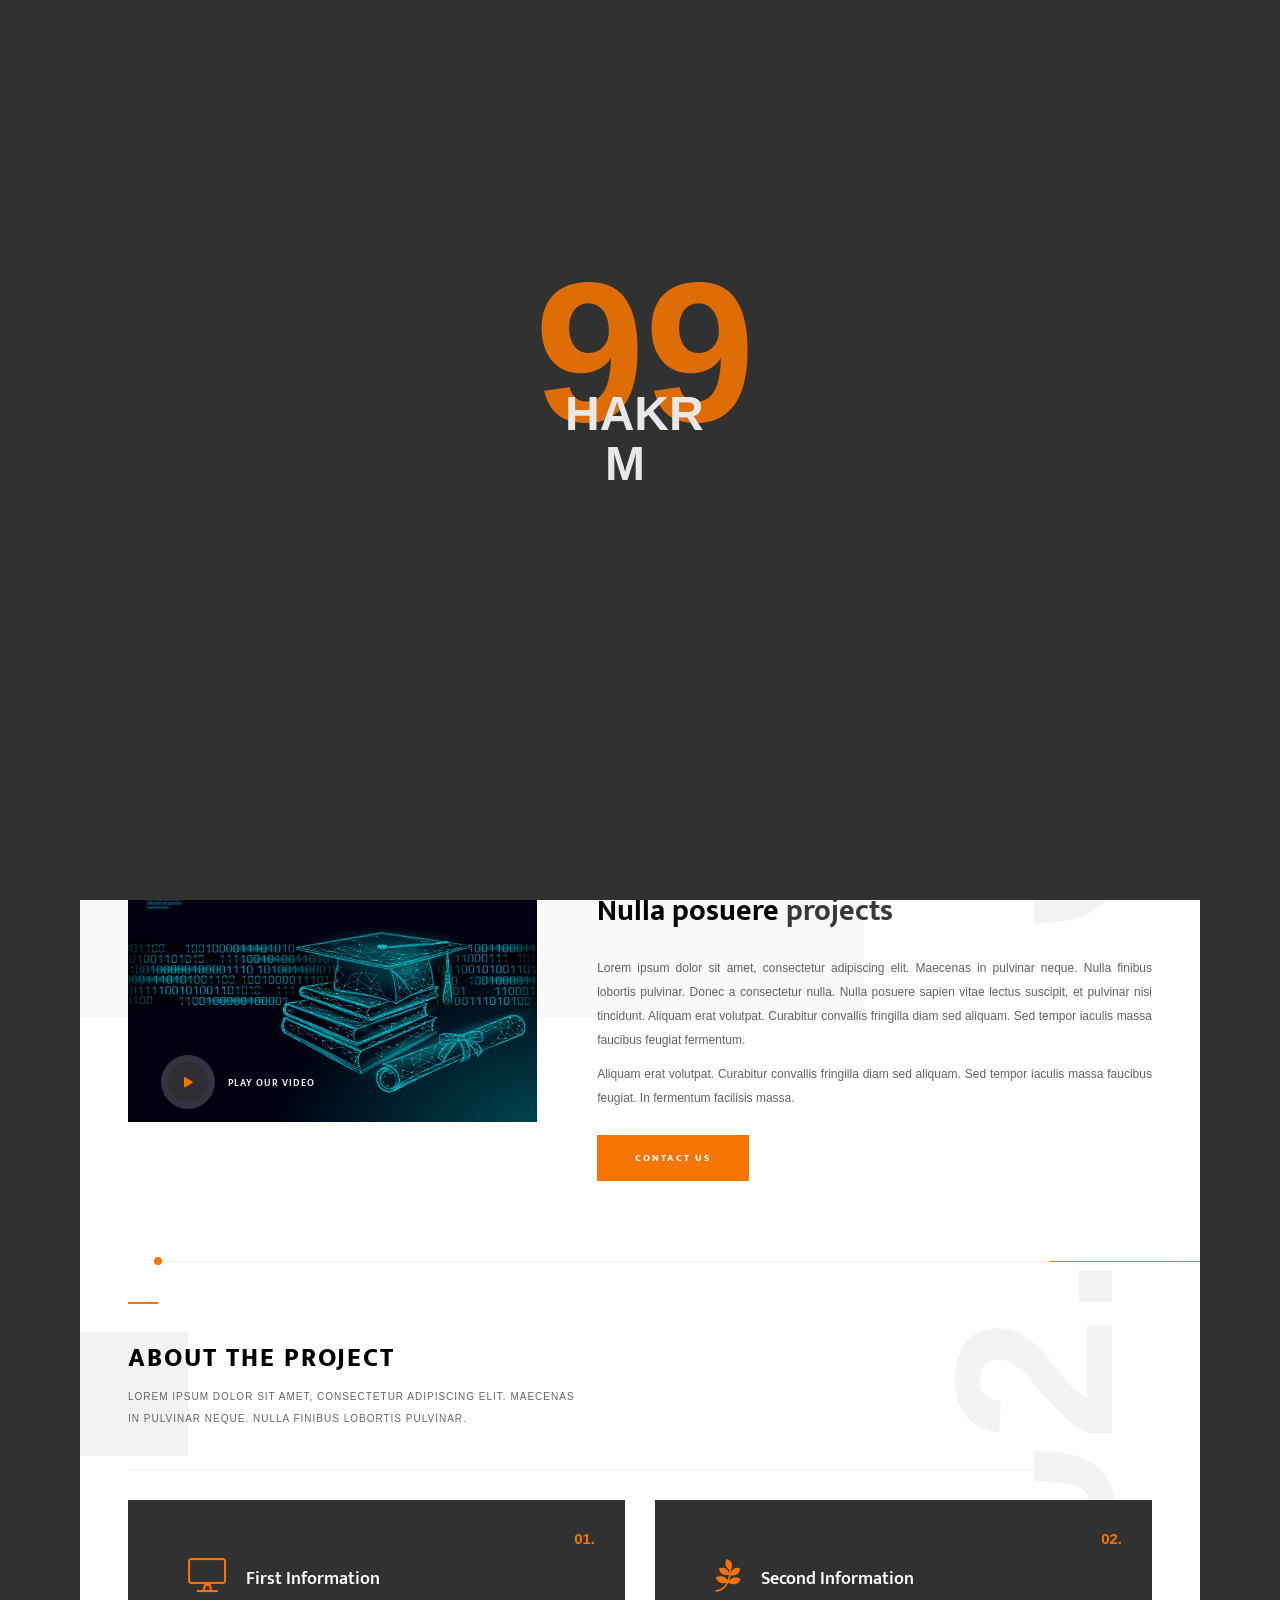
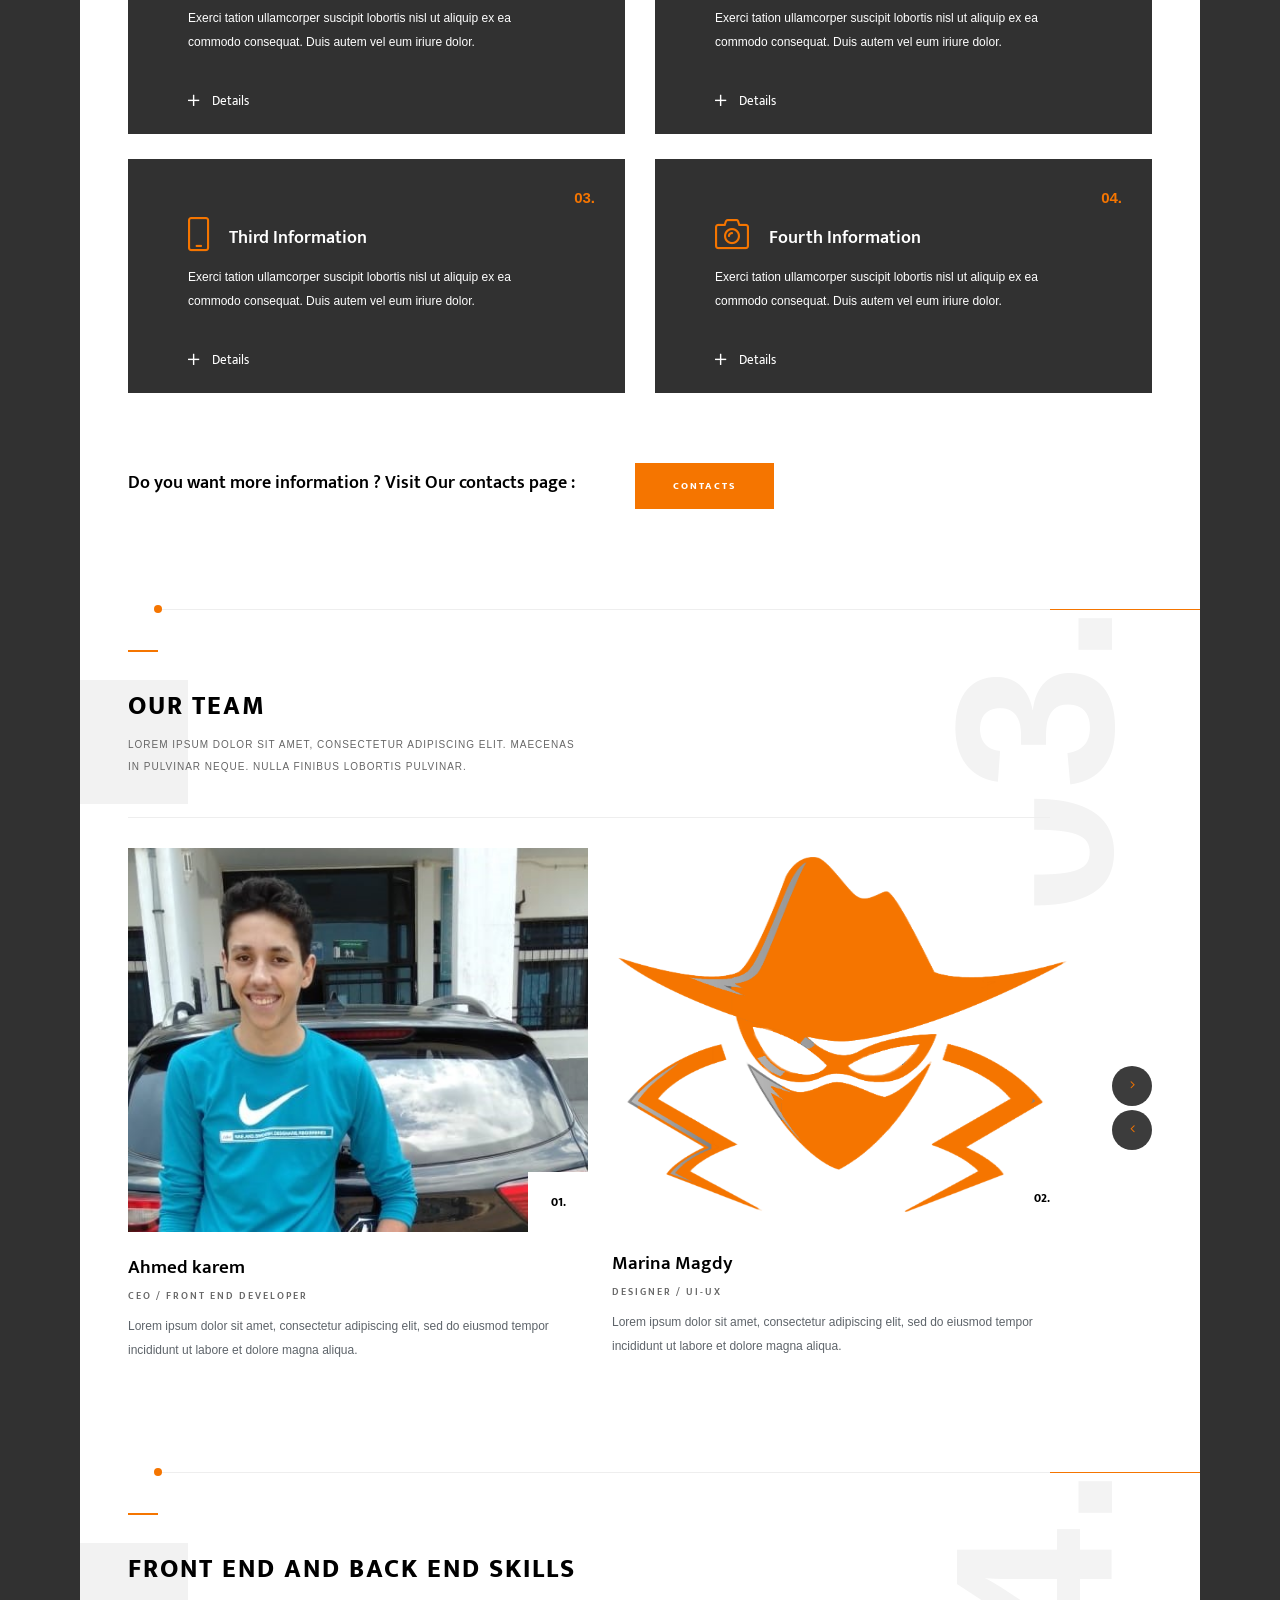
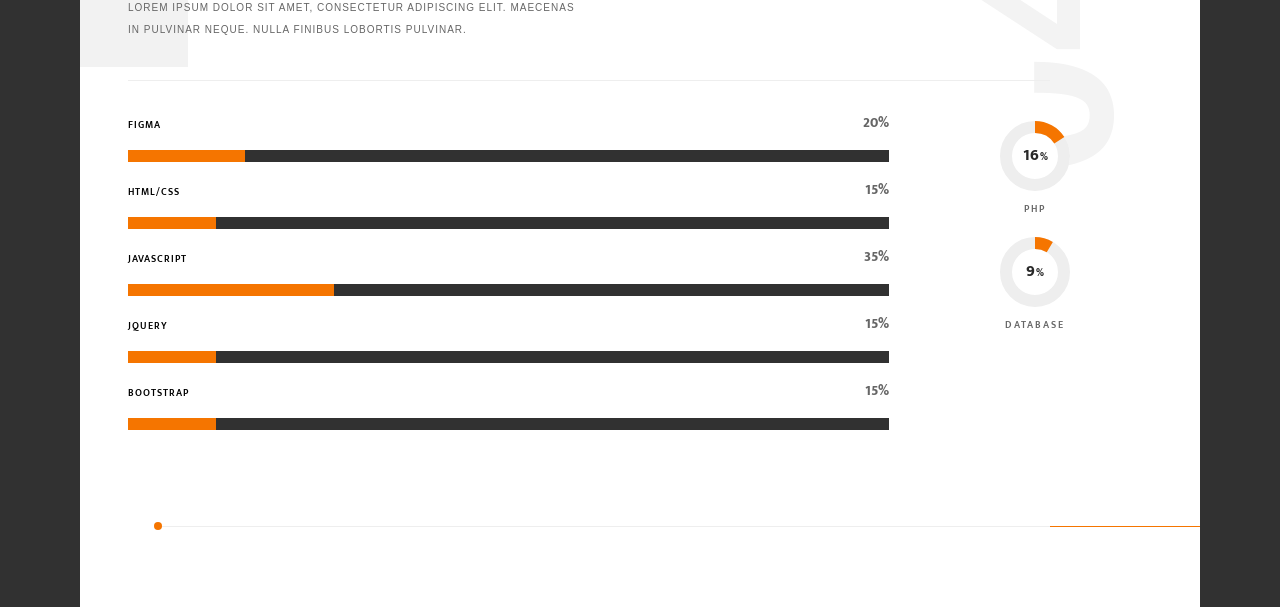
==== commit 7c555ee9: "Update about.html" ====
--- a/about.html
+++ b/about.html
@@ -68,7 +68,7 @@
                                     <li><a href="index.html">Home</a></li>
                                     <li><a href="about.html" class="act-link">About</a></li>
                                     <li><a href="contacts.html">Contacts</a></li>
-                                    <li><a href="log%2520in/login.html">log in</a></li>
+                                    <li><a href="log-in/login.html">log in</a></li>
                                 </ul>
                             </nav>
                         </div>
@@ -488,4 +488,4 @@
         <script   src="js/plugins.js"></script>
         <script   src="js/scripts.js"></script>
     </body>
-</html>+</html>
